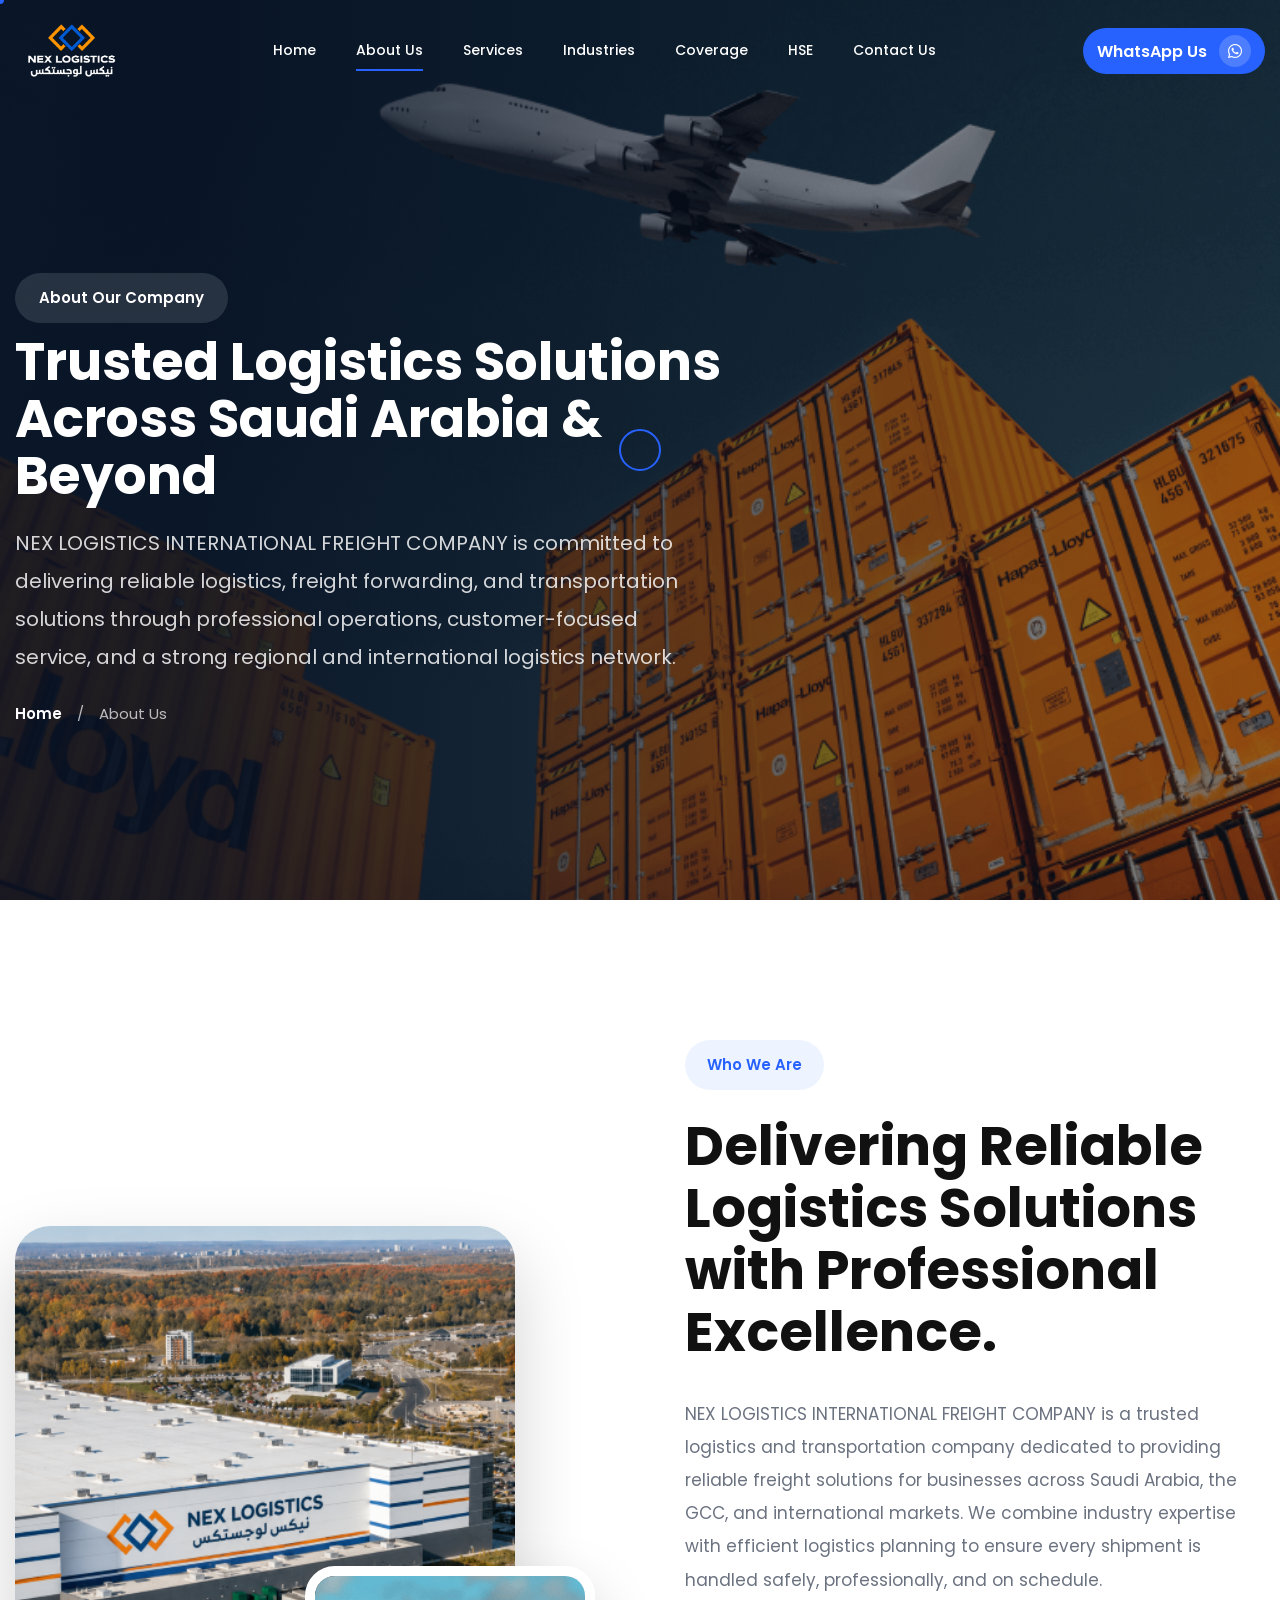
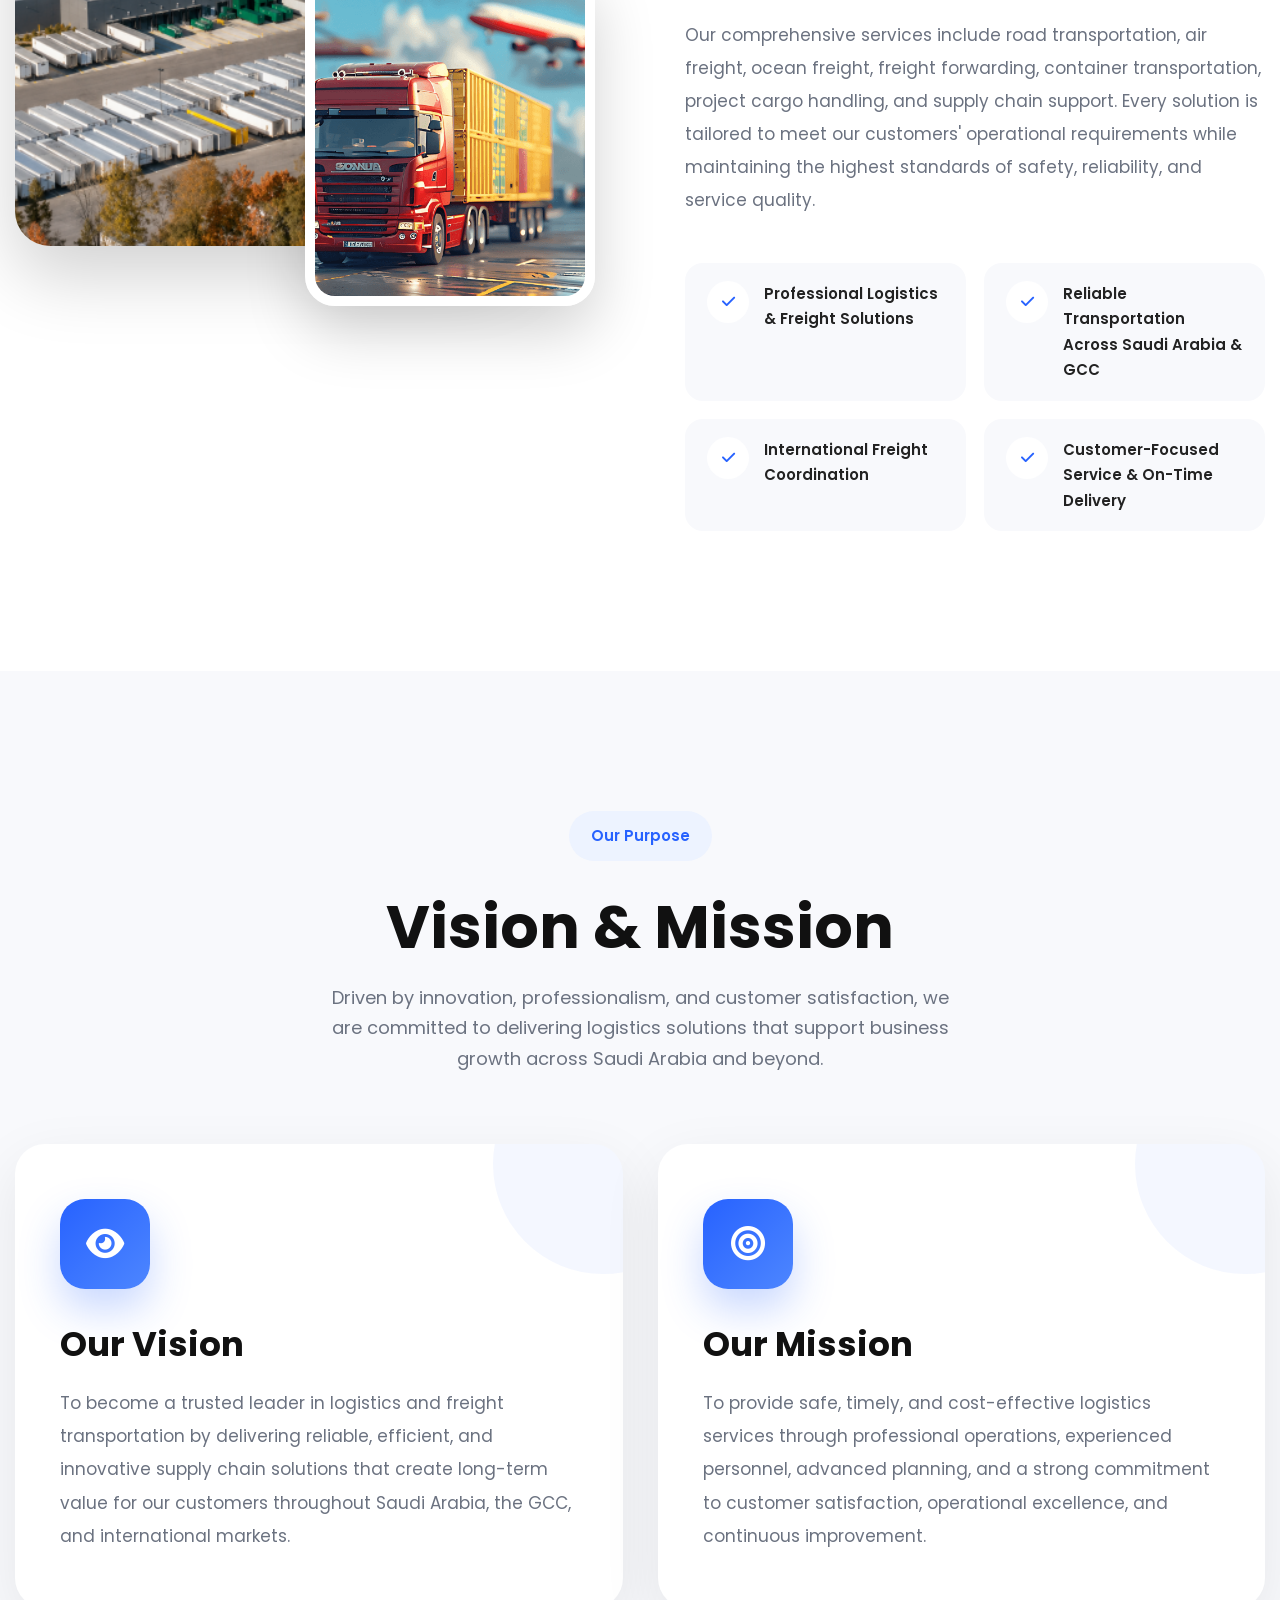
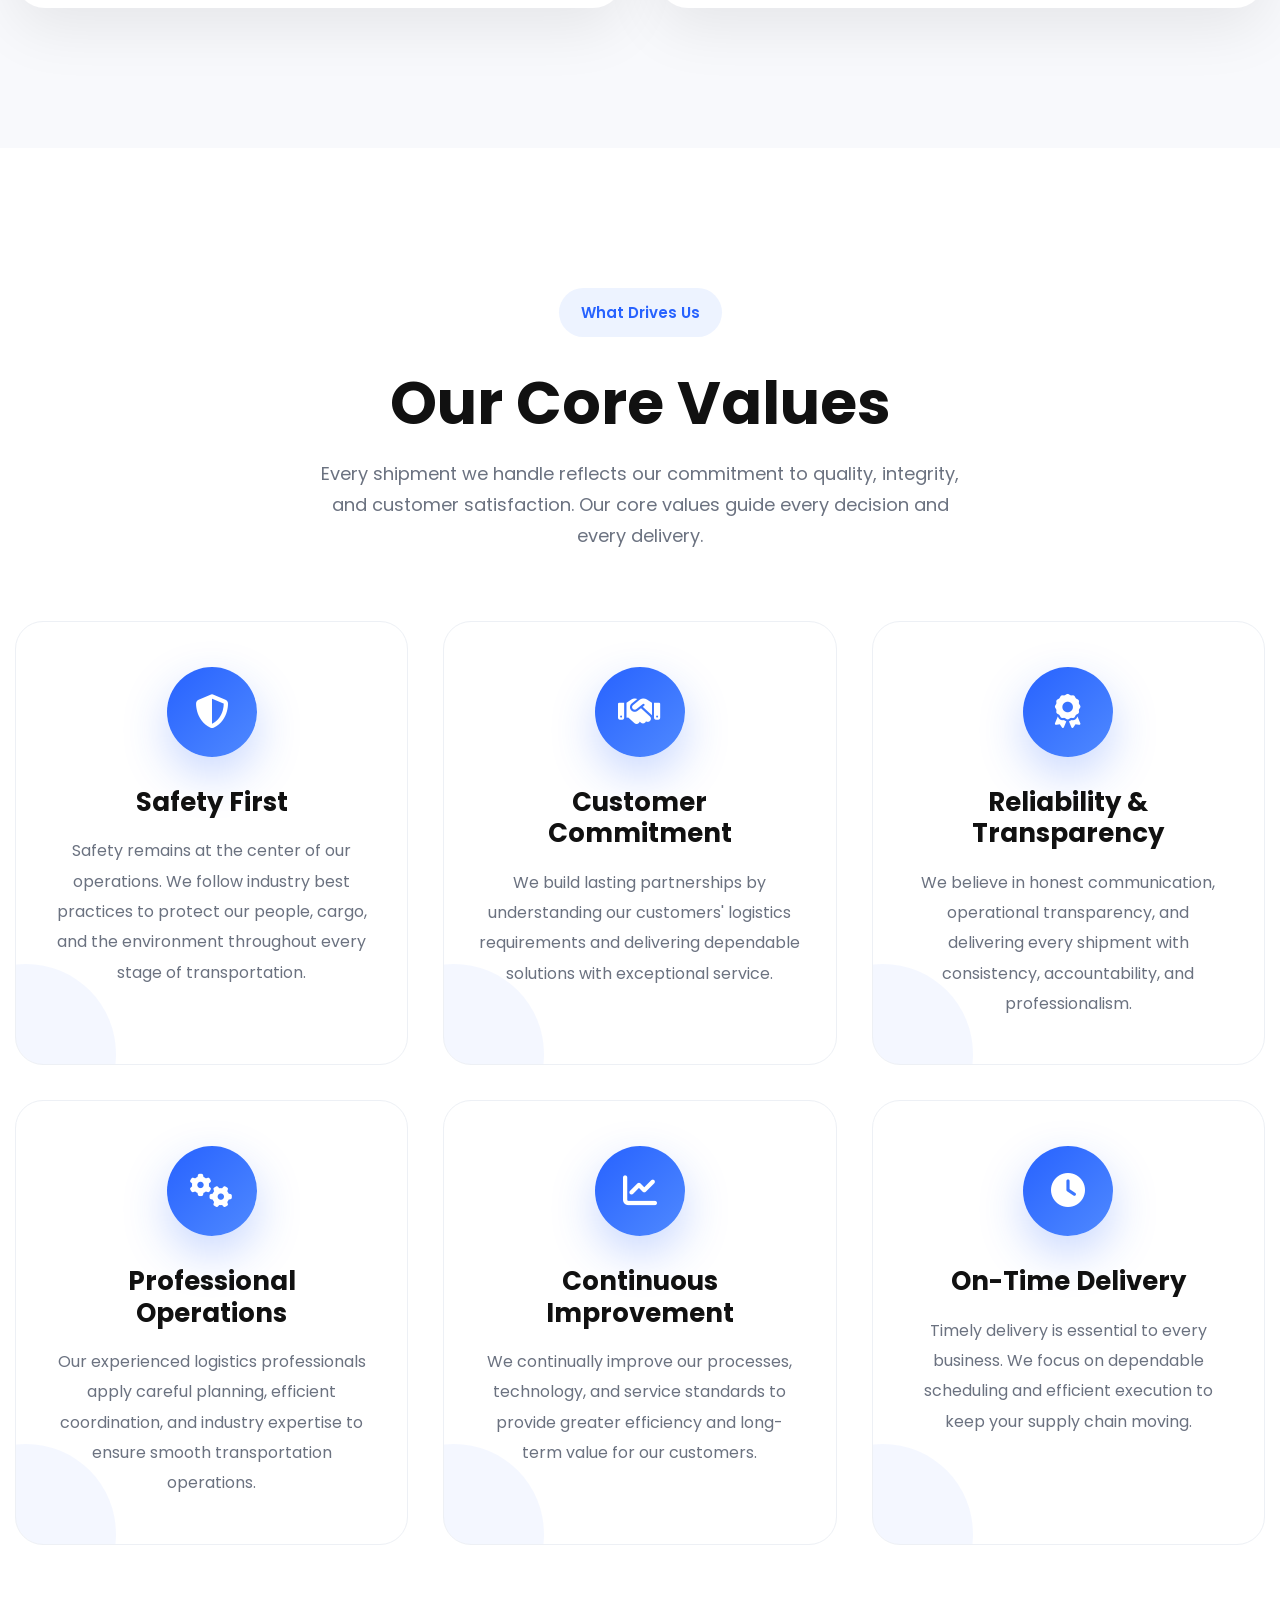
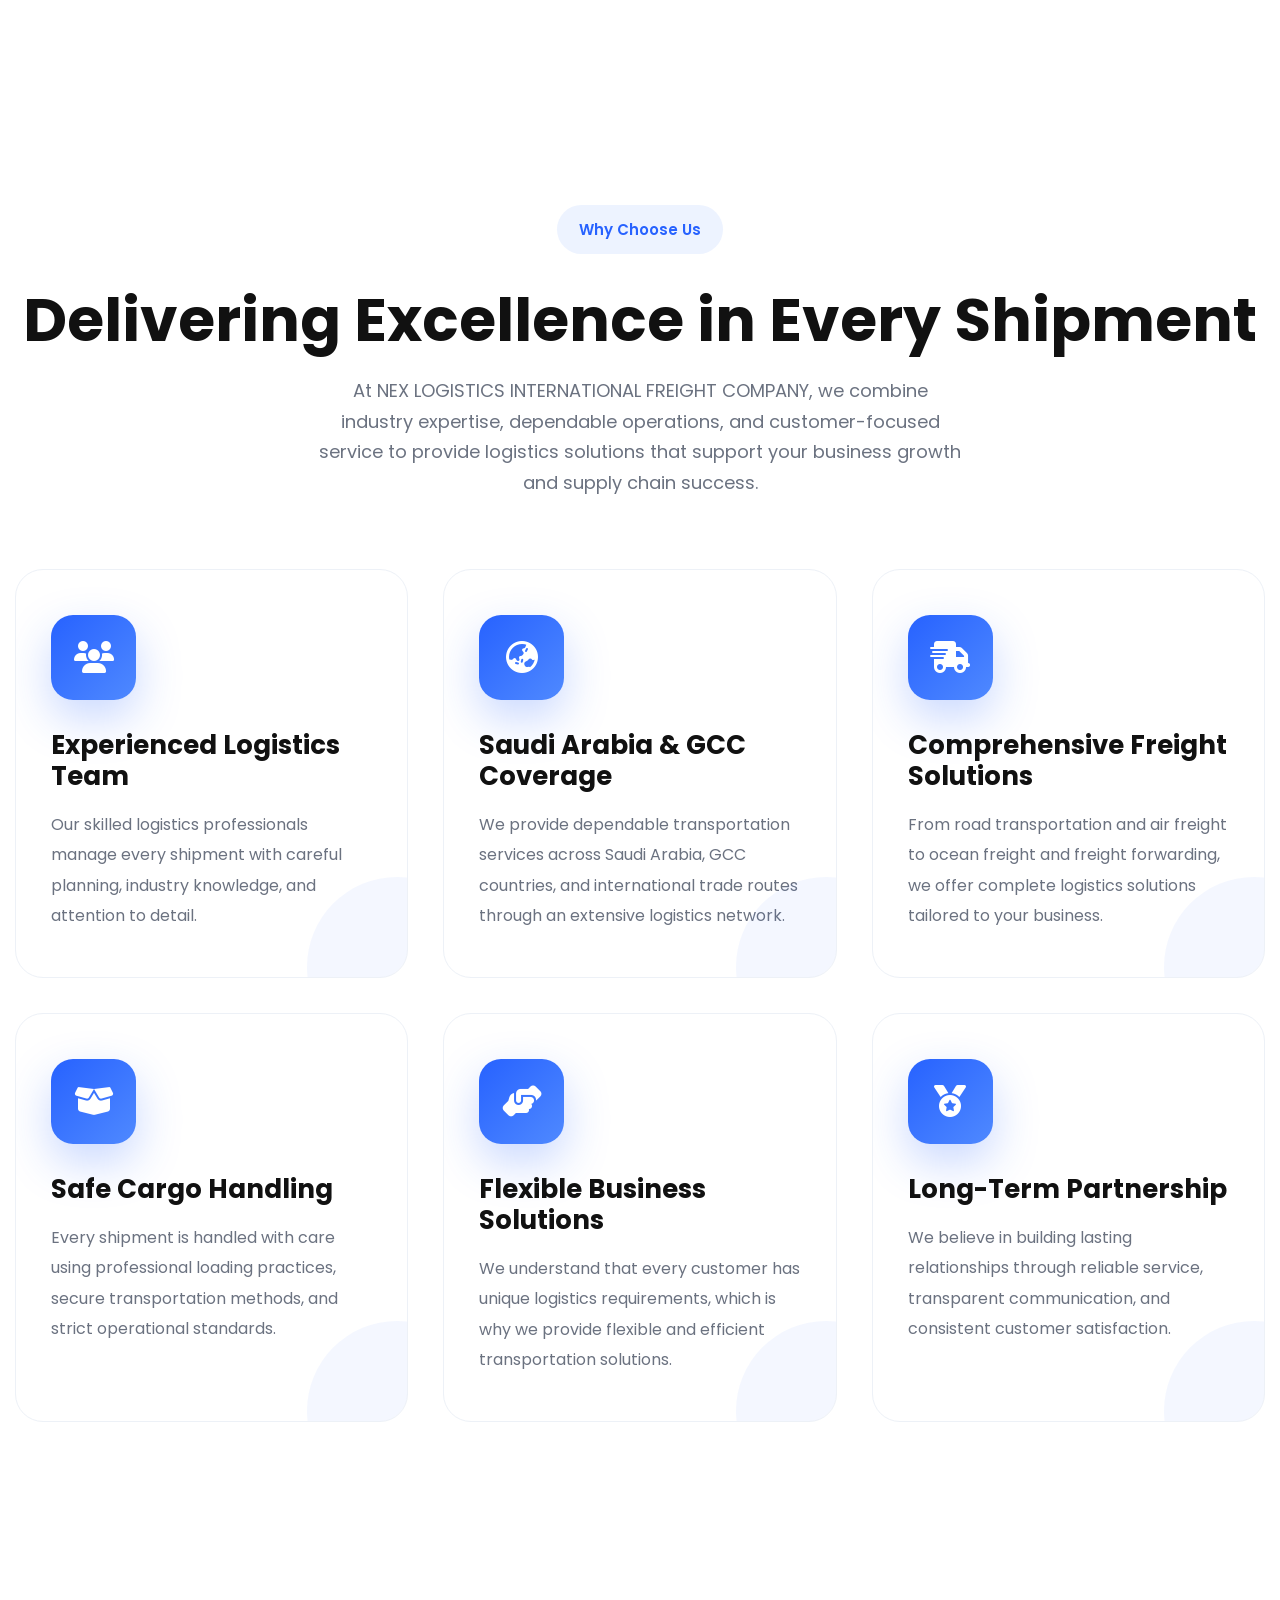
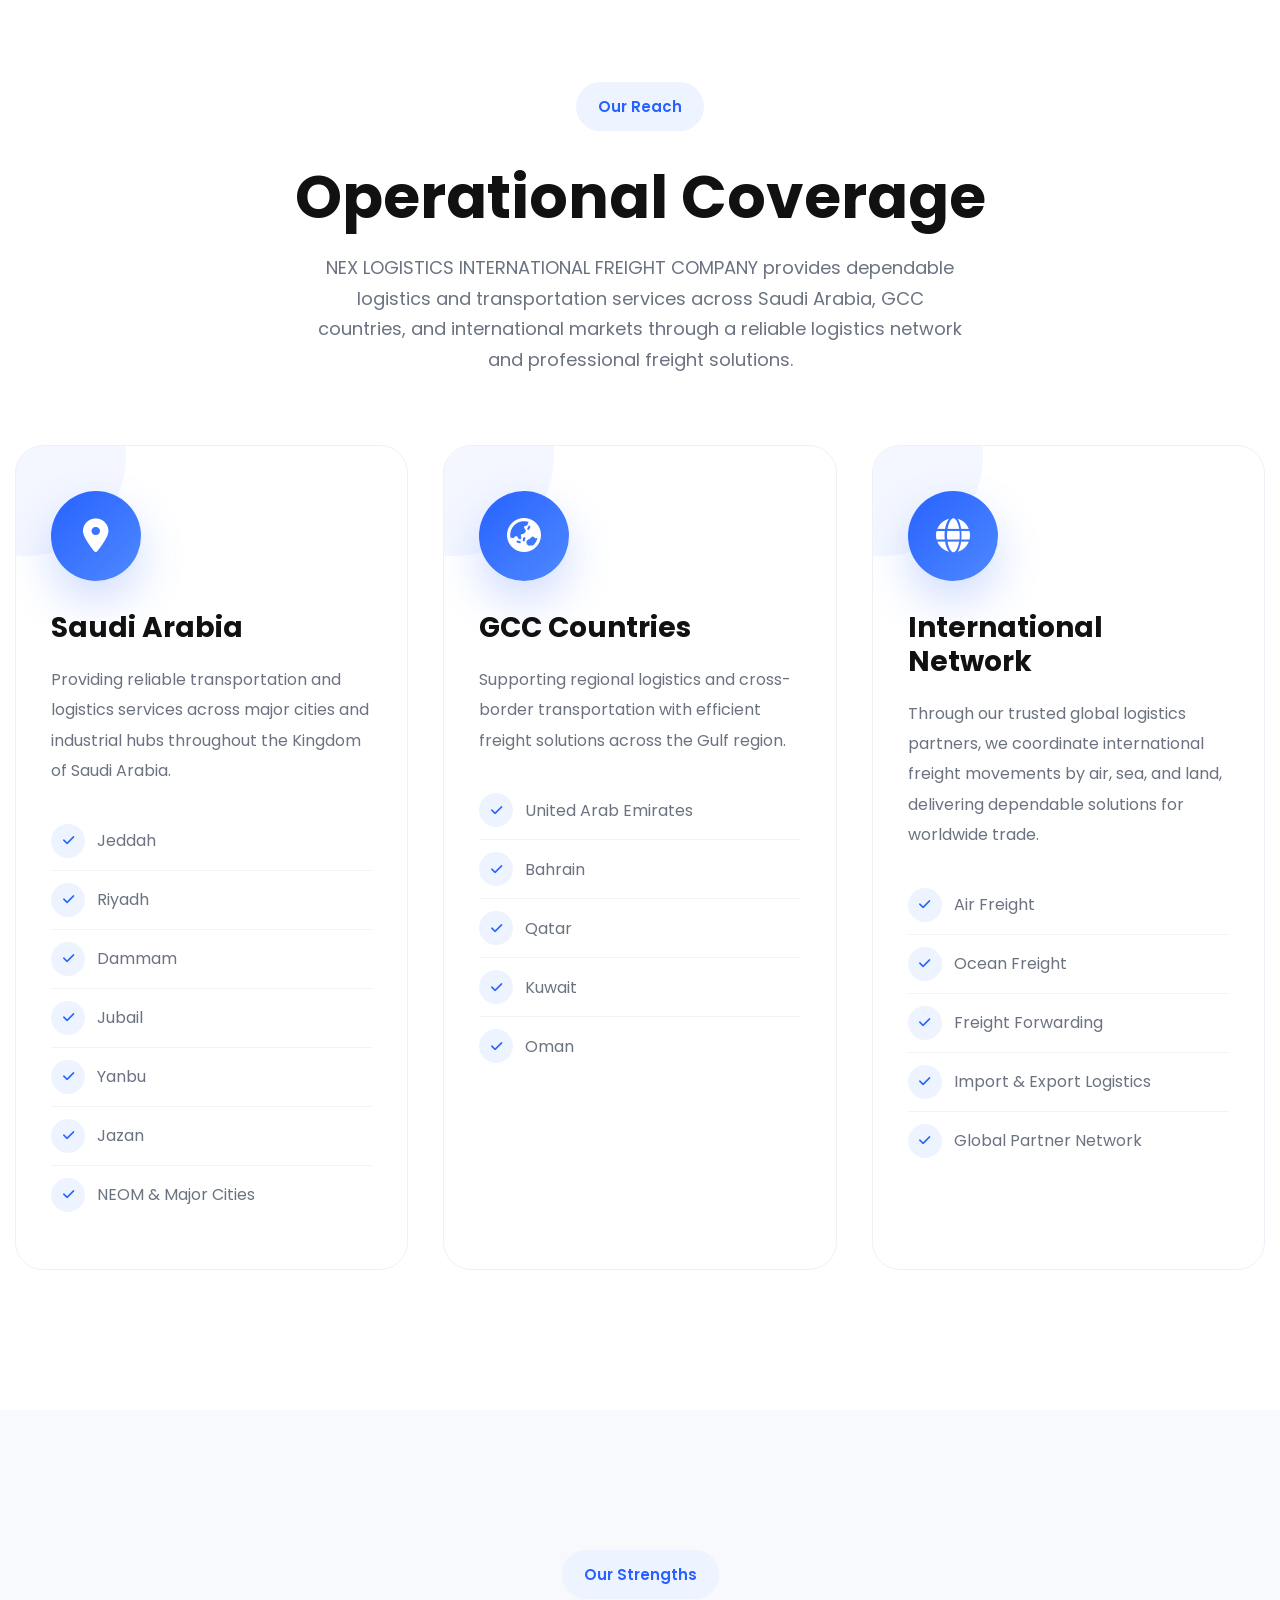
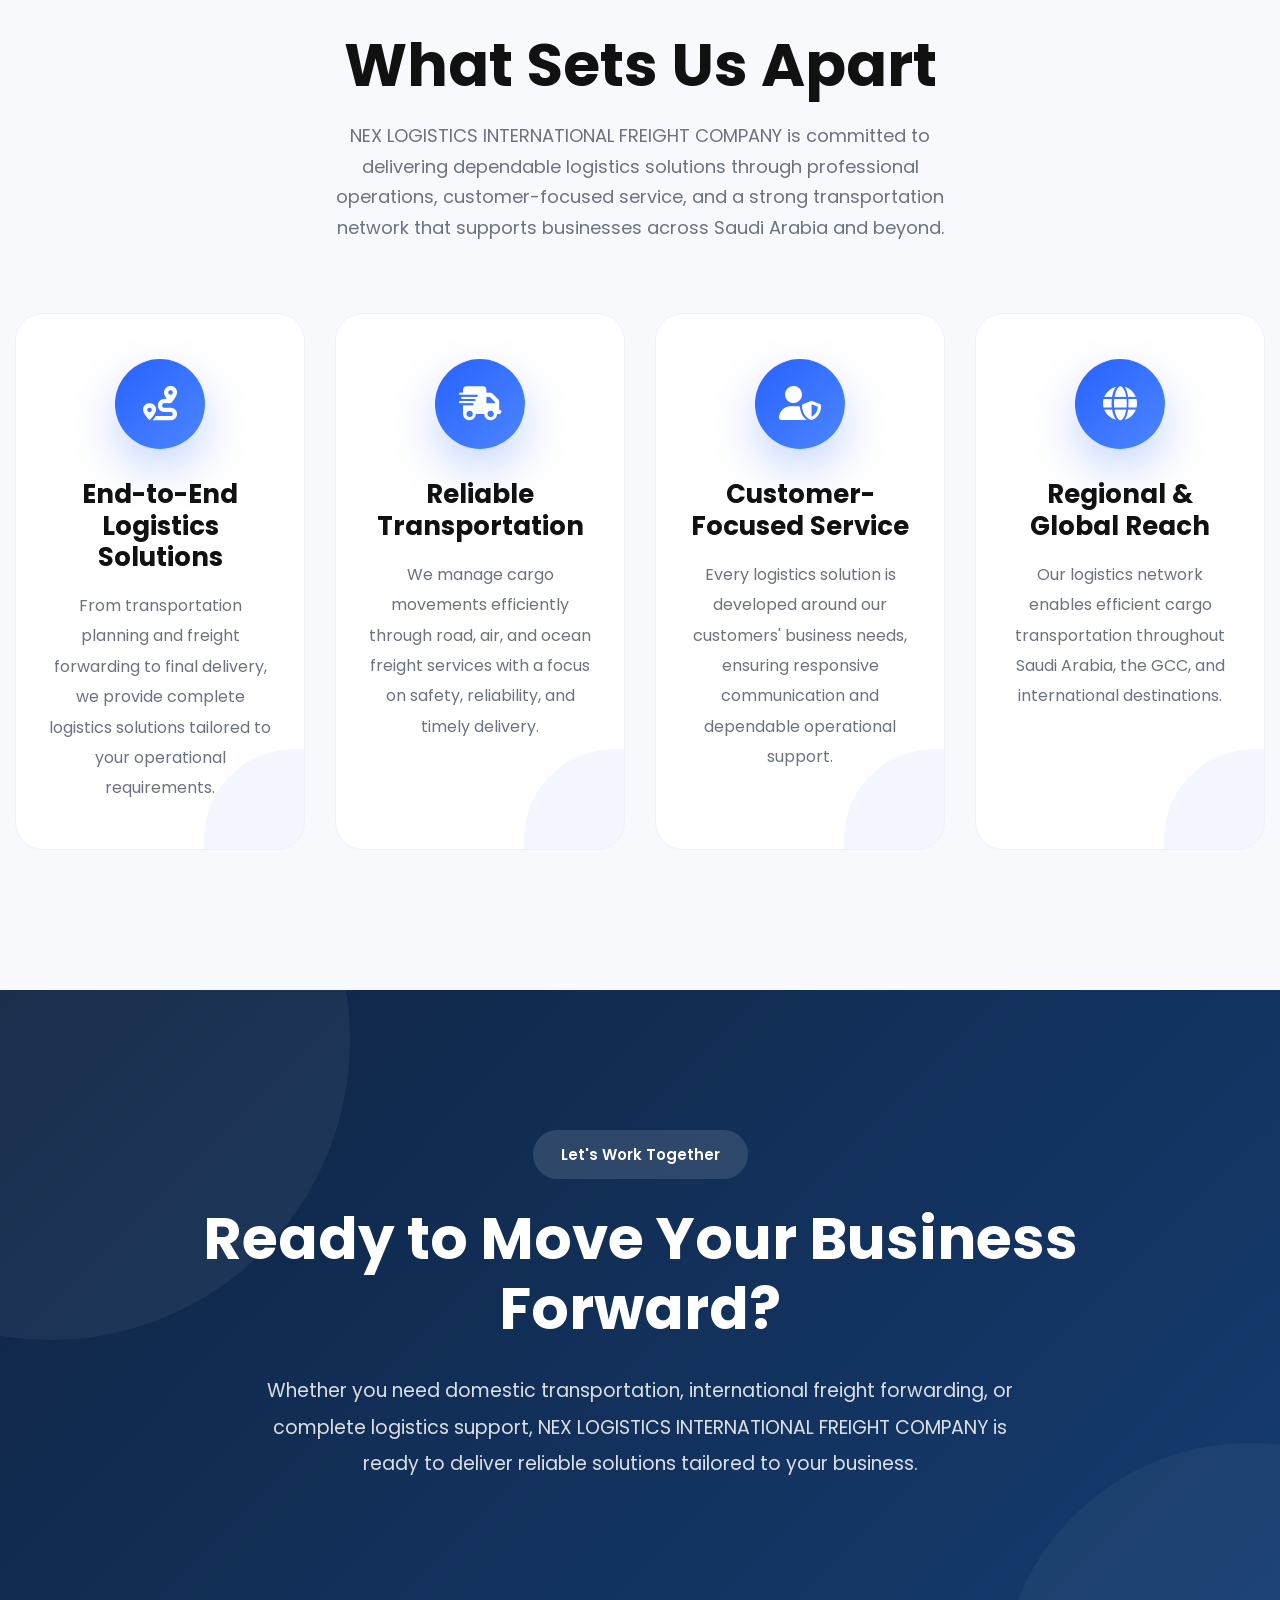
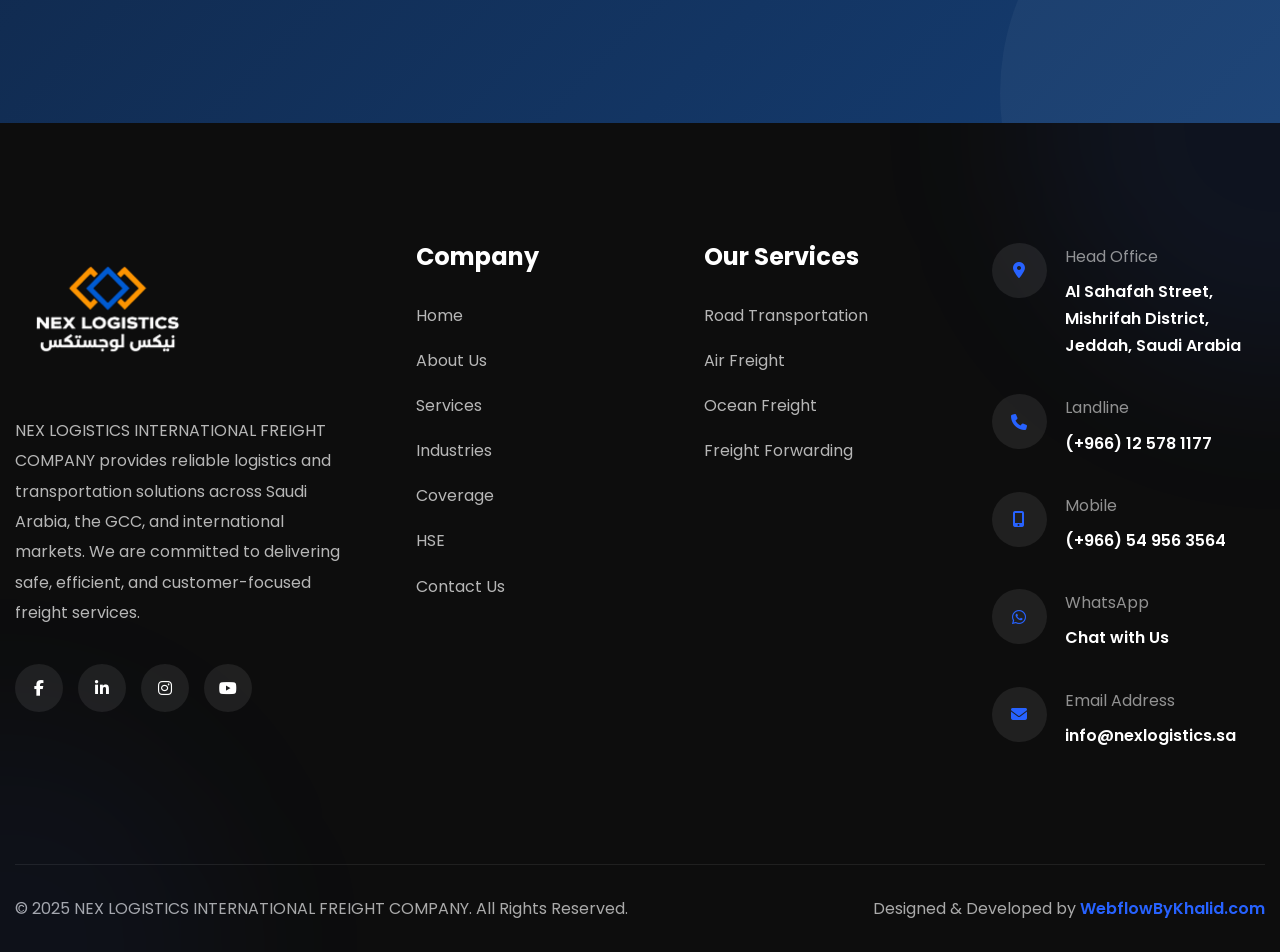
==== about.html @ aa62753b "Add files via upload" ====
<!DOCTYPE html>
<html lang="en">

<head>

    <!-- Meta -->
    <meta charset="UTF-8">
    <meta name="viewport" content="width=device-width, initial-scale=1.0">

    <!-- Primary SEO -->
    <title>About Us | NEX LOGISTICS INTERNATIONAL FREIGHT COMPANY</title>

    <meta name="title" content="About Us | NEX LOGISTICS INTERNATIONAL FREIGHT COMPANY">

    <meta name="description"
        content="Learn more about NEX LOGISTICS INTERNATIONAL FREIGHT COMPANY, a trusted logistics and freight transportation company providing reliable supply chain, road transportation, air freight, ocean freight, and freight forwarding solutions across Saudi Arabia, the GCC, and international markets.">

    <meta name="keywords"
        content="About NEX Logistics, logistics company Saudi Arabia, freight forwarding company, transportation company, logistics solutions, road transportation, air freight, ocean freight, supply chain management, GCC logistics, international freight, company profile">

    <meta name="author" content="NEX LOGISTICS INTERNATIONAL FREIGHT COMPANY">

    <meta name="robots" content="index, follow">

    <meta name="language" content="English">

    <!-- Canonical -->
    <link rel="canonical" href="https://www.nexlogistics.sa/about.html">

    <!-- Open Graph -->
    <meta property="og:type" content="website">

    <meta property="og:title"
        content="About Us | NEX LOGISTICS INTERNATIONAL FREIGHT COMPANY">

    <meta property="og:description"
        content="Discover NEX LOGISTICS INTERNATIONAL FREIGHT COMPANY, your trusted logistics partner delivering professional freight forwarding, transportation, and supply chain solutions across Saudi Arabia, the GCC, and international markets.">

    <meta property="og:image"
        content="images/nex-logistics-logo.png">

    <meta property="og:url"
        content="https://www.nexlogistics.sa/about.html">

    <meta property="og:site_name"
        content="NEX LOGISTICS INTERNATIONAL FREIGHT COMPANY">

    <!-- Twitter -->
    <meta name="twitter:card" content="summary_large_image">

    <meta name="twitter:title"
        content="About Us | NEX LOGISTICS INTERNATIONAL FREIGHT COMPANY">

    <meta name="twitter:description"
        content="Learn about NEX LOGISTICS INTERNATIONAL FREIGHT COMPANY and our commitment to reliable logistics, freight forwarding, transportation, and customer-focused supply chain solutions.">

    <meta name="twitter:image"
        content="images/nex-logistics-logo.png">

    <!-- Favicon -->
    <link rel="icon" href="images/nex-logistics-logo.png">
    <link rel="shortcut icon" href="images/favicon.png" type="image/x-icon">

    <!-- Google Font -->
    <link href="https://fonts.googleapis.com/css2?family=Poppins:wght@300;400;500;600;700;800&display=swap"
        rel="stylesheet">

    <!-- Font Awesome -->
    <link rel="stylesheet"
        href="https://cdnjs.cloudflare.com/ajax/libs/font-awesome/6.7.2/css/all.min.css">

    <!-- Main CSS -->
    <link rel="stylesheet" href="css/style.css">

    <!-- Responsive CSS -->
    <link rel="stylesheet" href="css/responsive.css">

    <link rel="stylesheet" href="css/pages.css">

</head>



<body>

<!--====================================
        PREMIUM PRELOADER
=====================================-->

<div id="preloader">

    <div class="loader-wrapper">


<div class="loader-progress">

    <img src="images/preloader.png"
         class="loader-truck"
         alt="Truck">

    <div class="loader-progress-fill"></div>

</div>

        <div class="loading-text">
            <span id="loadingPercent">0%</span>
            <p> ABOUT US</p>
        </div>

    </div>

</div>
<!--====================================
            PRELOADER END
=====================================-->

<!--====================================
        CUSTOM CURSOR START
=====================================-->

<div class="cursor-dot"></div>

<div class="cursor-outline"></div>

<!--====================================
        CUSTOM CURSOR END
=====================================-->

    <!--==============================
            HEADER START
    ===============================-->

<header class="header">

    <div class="container">

        <nav class="navbar">

            <!-- Logo -->
            <div class="logo">
                <a href="index.html">
                    <img src="images/nex-logistics-logo.png" alt="NEX LOGISTICS Logo">
                </a>
            </div>

            <!-- Navigation -->

            <ul class="nav-menu">

                <li><a href="index.html">Home</a></li>

                <li><a href="about.html">About Us</a></li>

                <li><a href="services.html">Services</a></li>

                <li><a href="industries.html">Industries</a></li>

                <li><a href="coverage.html">Coverage</a></li>

                <li><a href="hse.html">HSE</a></li>

                <li><a href="contact.html">Contact Us</a></li>

            </ul>


            <!-- Header Right -->

            <div class="header-right">

<a href="https://wa.me/966549563564" target="_blank" rel="noopener noreferrer" class="track-btn">
    WhatsApp Us
    <i class="fa-brands fa-whatsapp"></i>
</a>

            </div>

            <!-- Mobile Menu Button -->

            <div class="menu-toggle">
                <i class="fa-solid fa-bars"></i>
            </div>

        </nav>

    </div>

</header>
    <!--==============================
            HEADER END
    ===============================-->

<!--====================================
        PAGE HERO START
=====================================-->

<section class="page-hero">

    <div class="page-hero-bg">

        <img src="images/Air Freight Services.png"
             alt="About NEX LOGISTICS INTERNATIONAL FREIGHT COMPANY">

    </div>

    <div class="page-hero-overlay"></div>

    <div class="container">

        <div class="page-hero-content">

            <span class="page-tag">
                About Our Company
            </span>

            <h1>
                Trusted Logistics Solutions<br>
                Across Saudi Arabia & Beyond
            </h1>

            <p>
                NEX LOGISTICS INTERNATIONAL FREIGHT COMPANY is committed to delivering reliable logistics, freight forwarding, and transportation solutions through professional operations, customer-focused service, and a strong regional and international logistics network.
            </p>

            <div class="breadcrumb">

                <a href="index.html">
                    Home
                </a>

                <span>/</span>

                <span>
                    About Us
                </span>

            </div>

        </div>

    </div>

</section>

<!--====================================
        PAGE HERO END
=====================================-->

<!--====================================
        COMPANY OVERVIEW START
=====================================-->

<section class="about-company-section">

    <div class="container">

        <div class="about-company-wrapper">

            <!-- Left Images -->

            <div class="about-company-images">

                <div class="company-image-main">

                    <img src="images/Freight Logistics Operations.png"
                        alt="NEX Logistics International Freight Company">

                </div>

                <div class="company-image-small">

                    <img src="images/asset 16.png"
                        alt="Professional Logistics Operations">

                </div>

            </div>

            <!-- Right Content -->

            <div class="about-company-content">

                <span class="section-tag">
                    Who We Are
                </span>

                <h2 class="section-title">
                    Delivering Reliable Logistics Solutions with Professional Excellence.
                </h2>

                <p>
                    NEX LOGISTICS INTERNATIONAL FREIGHT COMPANY is a trusted logistics and transportation company dedicated to providing reliable freight solutions for businesses across Saudi Arabia, the GCC, and international markets. We combine industry expertise with efficient logistics planning to ensure every shipment is handled safely, professionally, and on schedule.
                </p>

                <p>
                    Our comprehensive services include road transportation, air freight, ocean freight, freight forwarding, container transportation, project cargo handling, and supply chain support. Every solution is tailored to meet our customers' operational requirements while maintaining the highest standards of safety, reliability, and service quality.
                </p>

                <div class="about-company-features">

                    <div class="about-feature">

                        <i class="fa-solid fa-check"></i>

                        <span>Professional Logistics & Freight Solutions</span>

                    </div>

                    <div class="about-feature">

                        <i class="fa-solid fa-check"></i>

                        <span>Reliable Transportation Across Saudi Arabia & GCC</span>

                    </div>

                    <div class="about-feature">

                        <i class="fa-solid fa-check"></i>

                        <span>International Freight Coordination</span>

                    </div>

                    <div class="about-feature">

                        <i class="fa-solid fa-check"></i>

                        <span>Customer-Focused Service & On-Time Delivery</span>

                    </div>

                </div>

            </div>

        </div>

    </div>

</section>

<!--====================================
        COMPANY OVERVIEW END
=====================================-->

<!--====================================
        VISION & MISSION START
=====================================-->

<section class="vision-mission-section">

    <div class="container">

        <div class="section-heading">

            <span class="section-tag">
                Our Purpose
            </span>

            <h2>
                Vision & Mission
            </h2>

            <p>
                Driven by innovation, professionalism, and customer satisfaction, we are committed to delivering logistics solutions that support business growth across Saudi Arabia and beyond.
            </p>

        </div>

        <div class="vision-mission-wrapper">

            <!-- Vision -->

            <div class="vision-card">

                <div class="vision-icon">

                    <i class="fa-solid fa-eye"></i>

                </div>

                <h3>
                    Our Vision
                </h3>

                <p>
                    To become a trusted leader in logistics and freight transportation by delivering reliable, efficient, and innovative supply chain solutions that create long-term value for our customers throughout Saudi Arabia, the GCC, and international markets.
                </p>

            </div>

            <!-- Mission -->

            <div class="mission-card">

                <div class="vision-icon">

                    <i class="fa-solid fa-bullseye"></i>

                </div>

                <h3>
                    Our Mission
                </h3>

                <p>
                    To provide safe, timely, and cost-effective logistics services through professional operations, experienced personnel, advanced planning, and a strong commitment to customer satisfaction, operational excellence, and continuous improvement.
                </p>

            </div>

        </div>

    </div>

</section>

<!--====================================
        VISION & MISSION END
=====================================-->

<!--====================================
        CORE VALUES START
=====================================-->

<section class="core-values-section">

    <div class="container">

        <div class="section-heading">

            <span class="section-tag">
                What Drives Us
            </span>

            <h2>
                Our Core Values
            </h2>

            <p>
                Every shipment we handle reflects our commitment to quality, integrity, and customer satisfaction. Our core values guide every decision and every delivery.
            </p>

        </div>

        <div class="core-values-wrapper">

            <!-- Value 01 -->

            <div class="value-card">

                <div class="value-icon">

                    <i class="fa-solid fa-shield-halved"></i>

                </div>

                <h3>Safety First</h3>

                <p>
                    Safety remains at the center of our operations. We follow industry best practices to protect our people, cargo, and the environment throughout every stage of transportation.
                </p>

            </div>

            <!-- Value 02 -->

            <div class="value-card">

                <div class="value-icon">

                    <i class="fa-solid fa-handshake"></i>

                </div>

                <h3>Customer Commitment</h3>

                <p>
                    We build lasting partnerships by understanding our customers' logistics requirements and delivering dependable solutions with exceptional service.
                </p>

            </div>

            <!-- Value 03 -->

            <div class="value-card">

                <div class="value-icon">

                    <i class="fa-solid fa-award"></i>

                </div>

                <h3>Reliability & Transparency</h3>

                <p>
                    We believe in honest communication, operational transparency, and delivering every shipment with consistency, accountability, and professionalism.
                </p>

            </div>

            <!-- Value 04 -->

            <div class="value-card">

                <div class="value-icon">

                    <i class="fa-solid fa-gears"></i>

                </div>

                <h3>Professional Operations</h3>

                <p>
                    Our experienced logistics professionals apply careful planning, efficient coordination, and industry expertise to ensure smooth transportation operations.
                </p>

            </div>

            <!-- Value 05 -->

            <div class="value-card">

                <div class="value-icon">

                    <i class="fa-solid fa-chart-line"></i>

                </div>

                <h3>Continuous Improvement</h3>

                <p>
                    We continually improve our processes, technology, and service standards to provide greater efficiency and long-term value for our customers.
                </p>

            </div>

            <!-- Value 06 -->

            <div class="value-card">

                <div class="value-icon">

                    <i class="fa-solid fa-clock"></i>

                </div>

                <h3>On-Time Delivery</h3>

                <p>
                    Timely delivery is essential to every business. We focus on dependable scheduling and efficient execution to keep your supply chain moving.
                </p>

            </div>

        </div>

    </div>

</section>

<!--====================================
        CORE VALUES END
=====================================-->

<!--====================================
        WHY CHOOSE US START
=====================================-->

<section class="why-choose-section">

    <div class="container">

        <div class="section-heading">

            <span class="section-tag">
                Why Choose Us
            </span>

            <h2>
                Delivering Excellence in Every Shipment
            </h2>

            <p>
                At NEX LOGISTICS INTERNATIONAL FREIGHT COMPANY, we combine industry expertise, dependable operations, and customer-focused service to provide logistics solutions that support your business growth and supply chain success.
            </p>

        </div>

        <div class="why-choose-wrapper">

            <!-- Item -->

            <div class="why-card">

                <div class="why-icon">

                    <i class="fa-solid fa-users"></i>

                </div>

                <h3>Experienced Logistics Team</h3>

                <p>
                    Our skilled logistics professionals manage every shipment with careful planning, industry knowledge, and attention to detail.
                </p>

            </div>

            <!-- Item -->

            <div class="why-card">

                <div class="why-icon">

                    <i class="fa-solid fa-earth-asia"></i>

                </div>

                <h3>Saudi Arabia & GCC Coverage</h3>

                <p>
                    We provide dependable transportation services across Saudi Arabia, GCC countries, and international trade routes through an extensive logistics network.
                </p>

            </div>

            <!-- Item -->

            <div class="why-card">

                <div class="why-icon">

                    <i class="fa-solid fa-truck-fast"></i>

                </div>

                <h3>Comprehensive Freight Solutions</h3>

                <p>
                    From road transportation and air freight to ocean freight and freight forwarding, we offer complete logistics solutions tailored to your business.
                </p>

            </div>

            <!-- Item -->

            <div class="why-card">

                <div class="why-icon">

                    <i class="fa-solid fa-box-open"></i>

                </div>

                <h3>Safe Cargo Handling</h3>

                <p>
                    Every shipment is handled with care using professional loading practices, secure transportation methods, and strict operational standards.
                </p>

            </div>

            <!-- Item -->

            <div class="why-card">

                <div class="why-icon">

                    <i class="fa-solid fa-handshake-angle"></i>

                </div>

                <h3>Flexible Business Solutions</h3>

                <p>
                    We understand that every customer has unique logistics requirements, which is why we provide flexible and efficient transportation solutions.
                </p>

            </div>

            <!-- Item -->

            <div class="why-card">

                <div class="why-icon">

                    <i class="fa-solid fa-medal"></i>

                </div>

                <h3>Long-Term Partnership</h3>

                <p>
                    We believe in building lasting relationships through reliable service, transparent communication, and consistent customer satisfaction.
                </p>

            </div>

        </div>

    </div>

</section>

<!--====================================
        WHY CHOOSE US END
=====================================-->

<!--====================================
        OPERATIONAL COVERAGE START
=====================================-->

<section class="coverage-section">

    <div class="container">

        <div class="section-heading">

            <span class="section-tag">
                Our Reach
            </span>

            <h2>
                Operational Coverage
            </h2>

            <p>
                NEX LOGISTICS INTERNATIONAL FREIGHT COMPANY provides dependable logistics and transportation services across Saudi Arabia, GCC countries, and international markets through a reliable logistics network and professional freight solutions.
            </p>

        </div>

        <div class="coverage-wrapper">

            <!-- Saudi Arabia -->

            <div class="coverage-card">

                <div class="coverage-icon">

                    <i class="fa-solid fa-location-dot"></i>

                </div>

                <h3>
                    Saudi Arabia
                </h3>

                <p>
                    Providing reliable transportation and logistics services across major cities and industrial hubs throughout the Kingdom of Saudi Arabia.
                </p>

                <ul>

                    <li><i class="fa-solid fa-check"></i> Jeddah</li>

                    <li><i class="fa-solid fa-check"></i> Riyadh</li>

                    <li><i class="fa-solid fa-check"></i> Dammam</li>

                    <li><i class="fa-solid fa-check"></i> Jubail</li>

                    <li><i class="fa-solid fa-check"></i> Yanbu</li>

                    <li><i class="fa-solid fa-check"></i> Jazan</li>

                    <li><i class="fa-solid fa-check"></i> NEOM & Major Cities</li>

                </ul>

            </div>

            <!-- GCC -->

            <div class="coverage-card">

                <div class="coverage-icon">

                    <i class="fa-solid fa-earth-asia"></i>

                </div>

                <h3>
                    GCC Countries
                </h3>

                <p>
                    Supporting regional logistics and cross-border transportation with efficient freight solutions across the Gulf region.
                </p>

                <ul>

                    <li><i class="fa-solid fa-check"></i> United Arab Emirates</li>

                    <li><i class="fa-solid fa-check"></i> Bahrain</li>

                    <li><i class="fa-solid fa-check"></i> Qatar</li>

                    <li><i class="fa-solid fa-check"></i> Kuwait</li>

                    <li><i class="fa-solid fa-check"></i> Oman</li>

                </ul>

            </div>

            <!-- International -->

            <div class="coverage-card">

                <div class="coverage-icon">

                    <i class="fa-solid fa-globe"></i>

                </div>

                <h3>
                    International Network
                </h3>

                <p>
                    Through our trusted global logistics partners, we coordinate international freight movements by air, sea, and land, delivering dependable solutions for worldwide trade.
                </p>

                <ul>

                    <li><i class="fa-solid fa-check"></i> Air Freight</li>

                    <li><i class="fa-solid fa-check"></i> Ocean Freight</li>

                    <li><i class="fa-solid fa-check"></i> Freight Forwarding</li>

                    <li><i class="fa-solid fa-check"></i> Import & Export Logistics</li>

                    <li><i class="fa-solid fa-check"></i> Global Partner Network</li>

                </ul>

            </div>

        </div>

    </div>

</section>

<!--====================================
        OPERATIONAL COVERAGE END
=====================================-->

<!--====================================
        BUSINESS STRENGTHS START
=====================================-->

<section class="strengths-section">

    <div class="container">

        <div class="section-heading">

            <span class="section-tag">
                Our Strengths
            </span>

            <h2>
                What Sets Us Apart
            </h2>

            <p>
                NEX LOGISTICS INTERNATIONAL FREIGHT COMPANY is committed to delivering dependable logistics solutions through professional operations, customer-focused service, and a strong transportation network that supports businesses across Saudi Arabia and beyond.
            </p>

        </div>

        <div class="strengths-wrapper">

            <!-- Strength -->

            <div class="strength-card">

                <div class="strength-icon">
                    <i class="fa-solid fa-route"></i>
                </div>

                <h3>
                    End-to-End Logistics Solutions
                </h3>

                <p>
                    From transportation planning and freight forwarding to final delivery, we provide complete logistics solutions tailored to your operational requirements.
                </p>

            </div>

            <!-- Strength -->

            <div class="strength-card">

                <div class="strength-icon">
                    <i class="fa-solid fa-truck-fast"></i>
                </div>

                <h3>
                    Reliable Transportation
                </h3>

                <p>
                    We manage cargo movements efficiently through road, air, and ocean freight services with a focus on safety, reliability, and timely delivery.
                </p>

            </div>

            <!-- Strength -->

            <div class="strength-card">

                <div class="strength-icon">
                    <i class="fa-solid fa-user-shield"></i>
                </div>

                <h3>
                    Customer-Focused Service
                </h3>

                <p>
                    Every logistics solution is developed around our customers' business needs, ensuring responsive communication and dependable operational support.
                </p>

            </div>

            <!-- Strength -->

            <div class="strength-card">

                <div class="strength-icon">
                    <i class="fa-solid fa-globe"></i>
                </div>

                <h3>
                    Regional & Global Reach
                </h3>

                <p>
                    Our logistics network enables efficient cargo transportation throughout Saudi Arabia, the GCC, and international destinations.
                </p>

            </div>

        </div>

    </div>

</section>

<!--====================================
        BUSINESS STRENGTHS END
=====================================-->

<!--====================================
        ABOUT CTA START
=====================================-->

<section class="about-cta">

    <div class="container">

        <div class="about-cta-wrapper">

            <span class="section-tag">
                Let's Work Together
            </span>

            <h2>
                Ready to Move Your Business Forward?
            </h2>

            <p>
                Whether you need domestic transportation, international freight forwarding, or complete logistics support, NEX LOGISTICS INTERNATIONAL FREIGHT COMPANY is ready to deliver reliable solutions tailored to your business.
            </p>

            <a href="contact.html" class="hero-btn">

                Request A Quote

                <i class="fa-solid fa-plus"></i>

            </a>

        </div>

    </div>

</section>

<!--====================================
        ABOUT CTA END
=====================================-->

<!--====================================
            FOOTER START
=====================================-->

<footer id="footer" class="footer">

    <div class="container">

        <div class="footer-wrapper">

            <!-- Footer About -->

            <div class="footer-about">

                <a href="index.html" class="footer-logo">

                    <img src="images/nex-logistics-logo.png" alt="NEX LOGISTICS INTERNATIONAL FREIGHT COMPANY">

                </a>

                <p>
                    NEX LOGISTICS INTERNATIONAL FREIGHT COMPANY provides reliable logistics and transportation solutions across Saudi Arabia, the GCC, and international markets. We are committed to delivering safe, efficient, and customer-focused freight services.
                </p>

                <div class="footer-social">

                    <a href="#"><i class="fab fa-facebook-f"></i></a>

                    <a href="#"><i class="fab fa-linkedin-in"></i></a>

                    <a href="#"><i class="fab fa-instagram"></i></a>

                    <a href="#"><i class="fab fa-youtube"></i></a>

                </div>

            </div>

            <!-- Company Links -->

            <div class="footer-links">

                <h4>Company</h4>

                <ul>

                    <li><a href="index.html">Home</a></li>

                    <li><a href="about.html">About Us</a></li>

                    <li><a href="services.html">Services</a></li>

                    <li><a href="industries.html">Industries</a></li>

                    <li><a href="coverage.html">Coverage</a></li>

                    <li><a href="hse.html">HSE</a></li>

                    <li><a href="contact.html">Contact Us</a></li>

                </ul>

            </div>

            <!-- Services -->

            <div class="footer-links">

                <h4>Our Services</h4>

                <ul>

                    <li><a href="services.html">Road Transportation</a></li>

                    <li><a href="services.html">Air Freight</a></li>

                    <li><a href="services.html">Ocean Freight</a></li>

                    <li><a href="services.html">Freight Forwarding</a></li>

                </ul>

            </div>

<!-- Contact -->

<div class="footer-contact">

    <!-- Head Office -->

    <div class="contact-box">

        <i class="fa-solid fa-location-dot"></i>

        <div>

            <span>Head Office</span>

            <a href="https://maps.google.com/?q=21.537073,39.212333"
               target="_blank"
               rel="noopener noreferrer">

                Al Sahafah Street,<br>
                Mishrifah District,<br>
                Jeddah, Saudi Arabia

            </a>

        </div>

    </div>

    <!-- Landline -->

    <div class="contact-box">

        <i class="fa-solid fa-phone"></i>

        <div>

            <span>Landline</span>

            <a href="tel:+966125781177">
                (+966) 12 578 1177
            </a>

        </div>

    </div>

    <!-- Mobile -->

    <div class="contact-box">

        <i class="fa-solid fa-mobile-screen-button"></i>

        <div>

            <span>Mobile</span>

            <a href="tel:+966549563564">
                (+966) 54 956 3564
            </a>

        </div>

    </div>

    <!-- WhatsApp -->

    <div class="contact-box">

        <i class="fa-brands fa-whatsapp"></i>

        <div>

            <span>WhatsApp</span>

            <a href="https://wa.me/966549563564"
               target="_blank"
               rel="noopener noreferrer">

                Chat with Us

            </a>

        </div>

    </div>

    <!-- Email -->

    <div class="contact-box">

        <i class="fa-solid fa-envelope"></i>

        <div>

            <span>Email Address</span>

            <a href="mailto:info@nexlogistics.sa">
                info@nexlogistics.sa
            </a>

        </div>

    </div>

</div>

        </div>

        <!-- Footer Bottom -->

        <div class="footer-bottom">

            <p>
                © 2025 NEX LOGISTICS INTERNATIONAL FREIGHT COMPANY. All Rights Reserved.
            </p>

            <p class="developer-credit">

                Designed & Developed by

                <a href="https://webflowbykhalid.com" target="_blank">
                    WebflowByKhalid.com
                </a>

            </p>

        </div>

    </div>

</footer>

<!--====================================
            FOOTER END
=====================================-->

<!--====================================
        SCROLL PROGRESS START
=====================================-->

<div id="scrollProgress" class="scroll-progress">

    <svg class="progress-ring" width="70" height="70">

        <circle
            class="progress-bg"
            cx="35"
            cy="35"
            r="30">
        </circle>

        <circle
            class="progress-circle"
            cx="35"
            cy="35"
            r="30">
        </circle>

    </svg>

    <button class="scroll-top-btn" aria-label="Scroll To Top">

        <i class="fa-solid fa-arrow-up"></i>

    </button>

</div>

<!--====================================
        SCROLL PROGRESS END
=====================================-->



<!-- Main JS -->
    <script src="js/script.js"></script>

</body>

</html>
---- css/style.css ----
/*================================================
    Google Fonts
================================================*/
@import url('https://fonts.googleapis.com/css2?family=Poppins:wght@300;400;500;600;700;800;900&display=swap');


/*================================================
    CSS Variables
================================================*/
:root{

    --primary-color:#2762ff;
    --secondary-color:#0d0d0d;
    --white-color:#ffffff;
    --black-color:#000000;

    --heading-color:#111111;
    --text-color:#6b7280;
    --border-color:#e5e7eb;

    --section-bg:#f8f9fc;
    --card-bg:#ffffff;

    --transition:0.4s ease;
    --radius:18px;

    --shadow-sm:0 5px 20px rgba(0,0,0,.08);
    --shadow-md:0 10px 35px rgba(0,0,0,.12);
    --shadow-lg:0 20px 60px rgba(0,0,0,.18);

    --container:1320px;

}


/*================================================
    Reset
================================================*/

*{
    margin:0;
    padding:0;
    box-sizing:border-box;
}

html{

    scroll-behavior:smooth;

}

body{

    font-family:'Poppins',sans-serif;
    font-size:16px;
    line-height:1.7;
    color:var(--text-color);
    background:var(--white-color);
    overflow-x:hidden;

}

img{

    max-width:100%;
    display:block;

}

ul{

    list-style:none;

}

a{

    text-decoration:none;
    transition:var(--transition);

}

button{

    border:none;
    outline:none;
    cursor:pointer;
    font-family:'Poppins',sans-serif;

}

input,
textarea{

    outline:none;
    font-family:'Poppins',sans-serif;

}


/*================================================
    Typography
================================================*/

h1,
h2,
h3,
h4,
h5,
h6{

    color:var(--heading-color);
    font-weight:700;
    line-height:1.2;

}

p{

    color:var(--text-color);

}


/*================================================
    Container
================================================*/

.container{

    width:100%;
    max-width:var(--container);
    margin:auto;
    padding:0 15px;

}

.container-fluid{

    width:100%;
    padding:0 30px;

}


/*================================================
    Common Section
================================================*/

section{

    position:relative;

}

.section-heading{

    text-align:center;
    margin-bottom:70px;

}

.section-heading h2{

    font-size:60px;
    font-weight:700;
    color:var(--heading-color);
    margin-bottom:20px;

}

.section-heading p{

    max-width:650px;
    margin:auto;
    font-size:18px;

}


/*================================================
    Buttons
================================================*/

.primary-btn{

    display:inline-flex;
    align-items:center;
    gap:12px;

    background:var(--primary-color);
    color:var(--white-color);

    padding:7px 14px;

    border-radius:50px;

    font-weight:600;

    transition:var(--transition);

}

.primary-btn:hover{

    transform:translateY(-5px);

    box-shadow:var(--shadow-md);

}

.primary-btn i{

    transition:.35s;

}

.primary-btn:hover i{

    transform:rotate(45deg);

}


/*================================================
    Utilities
================================================*/

.text-center{

    text-align:center;

}

.mt-100{

    margin-top:100px;

}

.mb-100{

    margin-bottom:100px;

}

.py-120{

    padding:120px 0;

}


/*================================================
    Selection
================================================*/

::selection{

    background:var(--primary-color);
    color:var(--white-color);

}


/*================================================
    Smooth Transition
================================================*/

a,
button,
img,
i,
span,
.card,
.feature-card{

    transition:var(--transition);

}


/*==============================
PRELOADER
==============================*/

#preloader{
    position:fixed;
    inset:0;
    display:flex;
    justify-content:center;
    align-items:center;
    background:
        radial-gradient(circle at top,#11356c,#071728 70%);
    z-index:999999;
    transition:.7s;
}

#preloader.hide{
    opacity:0;
    visibility:hidden;
}

.loader-wrapper{
    width:min(900px,90%);
}




.loader-wrapper{
    width:min(900px,90%);
    position:relative;
    text-align:center;
}


.loader-progress{
    position:relative;
    width:100%;
    height:10px;
    margin-top:10px;
    background:rgba(255,255,255,.12);
    border-radius:50px;
    overflow:visible;
}

.loader-progress-fill{
    width:0%;
    height:100%;
    background:linear-gradient(90deg,#00d4ff,#1b7cff,#0dd6ff);
    border-radius:50px;
    transition:width .02s linear;
}

.loader-truck{
    position:absolute;
    left:0%;
    bottom:15px;
    width:200px;
    transform:translateX(-50%);
    transition:left .02s linear;
    filter:drop-shadow(0 10px 15px rgba(0,0,0,.35));
    animation:bounce .5s infinite alternate;
    z-index:10;
}

@keyframes bounce{
    from{
        transform:translateX(-50%) translateY(0);
    }
    to{
        transform:translateX(-50%) translateY(-5px);
    }
}
/*==============================
TEXT
==============================*/

.loading-text{

    margin-top:40px;

    text-align:center;

    color:#fff;
}

.loading-text span{

    font-size:55px;

    font-weight:800;

    color:#00d4ff;

    display:block;
}

.loading-text p{

    margin-top:10px;

    color:#c9d3e3;

    letter-spacing:2px;

    font-size:16px;

    text-transform:uppercase;
}


/*================================================
    CUSTOM CURSOR
================================================*/

.cursor-dot{

    position:fixed;

    width:8px;
    height:8px;

    background:var(--primary-color);

    border-radius:50%;

    pointer-events:none;

    z-index:99999;

    transform:translate(-50%,-50%);

}

.cursor-outline{

    position:fixed;

    width:42px;
    height:42px;

    border:2px solid var(--primary-color);

    border-radius:50%;

    pointer-events:none;

    z-index:99998;

    transform:translate(-50%,-50%);

    transition:

        width .25s ease,

        height .25s ease,

        border .25s ease,

        background .25s ease,

        transform .08s linear;

}

.cursor-hover{

    width:70px;

    height:70px;

    background:rgba(39,98,255,.10);

    border-color:transparent;

}


/*================================================
    HIDE CURSOR ON MOBILE
================================================*/

@media(max-width:991px){

    .cursor-dot,
    .cursor-outline{

        display:none;

    }

}


/*================================================
    SCROLL PROGRESS BUTTON
================================================*/

.scroll-progress{

    position:fixed;

    right:35px;

    bottom:35px;

    width:70px;

    height:70px;

    display:flex;

    align-items:center;

    justify-content:center;

    z-index:999;

    opacity:0;

    visibility:hidden;

    transform:translateY(30px);

    transition:.4s;

}

.scroll-progress.active{

    opacity:1;

    visibility:visible;

    transform:translateY(0);

}

.progress-ring{

    position:absolute;

    width:70px;

    height:70px;

    transform:rotate(-90deg);

}

.progress-bg{

    fill:none;

    stroke:#dbe4ff;

    stroke-width:4;

}

.progress-circle{

    fill:none;

    stroke:var(--primary-color);

    stroke-width:4;

    stroke-linecap:round;

    stroke-dasharray:188.5;

    stroke-dashoffset:188.5;

}

.scroll-top-btn{

    width:54px;

    height:54px;

    border-radius:50%;

    background:#ffffff;

    color:var(--primary-color);

    font-size:18px;

    box-shadow:var(--shadow-md);

    display:flex;

    align-items:center;

    justify-content:center;

    transition:.35s;

}

.scroll-top-btn:hover{

    background:var(--primary-color);

    color:#ffffff;

    transform:translateY(-4px);

}


/*================================================
    CUSTOM SCROLLBAR
================================================*/

::-webkit-scrollbar{

    width:10px;

}

::-webkit-scrollbar-track{

    background:#f1f1f1;

}

::-webkit-scrollbar-thumb{

    background:var(--primary-color);

    border-radius:30px;

}

::-webkit-scrollbar-thumb:hover{

    background:#0d47ff;

}


/*================================================
    ANIMATIONS
================================================*/

@keyframes loaderRotate{

    from{

        transform:rotate(0deg);

    }

    to{

        transform:rotate(360deg);

    }

}

@keyframes loaderRotateReverse{

    from{

        transform:rotate(360deg);

    }

    to{

        transform:rotate(0deg);

    }

}


/*================================================
    HEADER
================================================*/

.header{

    position:absolute;
    top:0;
    left:0;
    width:100%;

    z-index:999;

    padding:10px 0;

    transition:all .4s ease;

}

.header.sticky{

    position:fixed;

    top:0;
    left:0;

    padding:5px 0;

    background:rgba(12,12,12,.92);

    backdrop-filter:blur(18px);

    -webkit-backdrop-filter:blur(18px);

    box-shadow:0 10px 35px rgba(0,0,0,.15);

    animation:headerDown .5s ease;

}


/*================================================
    NAVBAR
================================================*/

.navbar{

    display:flex;

    align-items:center;

    justify-content:space-between;

}


/*================================================
    LOGO
================================================*/

.logo{

    flex-shrink:0;

}

.logo img{

    max-width:110px;

    transition:.35s;

}

.header.sticky .logo img{

    max-width:100px;

}


/*================================================
    MENU
================================================*/

.nav-menu{

    display:flex;

    align-items:center;

    gap:40px;

}

.nav-menu li{

    position:relative;

}

.nav-menu li a{

    display:flex;

    align-items:center;

    gap:8px;

    color:#ffffff;

    font-size:14px;

    font-weight:500;

    position:relative;

}

.nav-menu li a i{

    font-size:13px;

    transition:.35s;

}

.nav-menu li:hover>a{

    color:var(--primary-color);

}

.nav-menu li:hover>a i{

    transform:rotate(180deg);

}


/* underline animation */

.nav-menu li a::after{

    content:"";

    position:absolute;

    left:0;

    bottom:-8px;

    width:0;

    height:2px;

    background:var(--primary-color);

    transition:.35s;

}

.nav-menu li:hover>a::after,

.nav-menu li a.active::after{

    width:100%;

}

/*================================================
    HEADER RIGHT
================================================*/

.header-right{

    display:flex;

    align-items:center;

    gap:18px;

}






/*================================================
    WHATSAPP BUTTON
================================================*/

.track-btn{

    display:flex;

    align-items:center;

    gap:12px;

    background:var(--primary-color);

    color:#ffffff;

    padding:7px 14px;

    border-radius:40px;

    font-weight:600;

    transition:.35s;

}

.track-btn i{

    width:32px;

    height:32px;

    border-radius:50%;

    background:rgba(255,255,255,.18);

    display:flex;

    align-items:center;

    justify-content:center;

    transition:.35s;

}

.track-btn:hover{

    transform:translateY(-4px);

    box-shadow:var(--shadow-lg);

}

.track-btn:hover i{

    transform:rotate(90deg);

}


/*================================================
    MOBILE MENU BUTTON
================================================*/

.menu-toggle{

    width:50px;

    height:50px;

    border-radius:50%;

    display:none;

    align-items:center;

    justify-content:center;

    background:var(--primary-color);

    color:#ffffff;

    font-size:20px;

    cursor:pointer;

    transition:.35s;

}

.menu-toggle:hover{

    transform:rotate(90deg);

}


/*================================================
    HEADER ANIMATION
================================================*/

@keyframes headerDown{

    from{

        transform:translateY(-100%);

    }

    to{

        transform:translateY(0);

    }

}


/*================================================
    BLUE DOT PULSE
================================================*/

@keyframes pulse{

    0%{

        transform:scale(1);

        opacity:1;

    }

    100%{

        transform:scale(2);

        opacity:0;

    }

}



/*================================================
                HERO
================================================*/

.hero{
    position:relative;
    width:100%;
    height:100vh;
    min-height:100vh;
    overflow:hidden;
    background:#081322;
}

/*================================================
                SLIDER
================================================*/

.hero-slider{
    position:relative;
    width:100%;
    height:100%;
}

/*================================================
                SLIDE
================================================*/

.hero-slide{

    position:absolute;
    inset:0;

    display:flex;
    align-items:center;

    opacity:0;

    pointer-events:none;

    transform:scale(1.04);

    transition:
        opacity 2s ease,
        transform 1.8s cubic-bezier(.22,1,.36,1);

    will-change:
        opacity,
        transform;

    backface-visibility:hidden;

    transform-style:preserve-3d;

    z-index:1;

}

.hero-slide.active{

    opacity:1;

    pointer-events:auto;

    transform:scale(1);

    z-index:3;

}

/*================================================
                BACKGROUND
================================================*/

.hero-bg{

    position:absolute;
    inset:0;

    overflow:hidden;
    z-index: 1;

}

.hero-bg img{

    position:absolute;
    inset:0;

    width:100%;
    height:100%;

    object-fit:cover;

    transform:scale(1);

    transition:transform 8s linear;

    will-change:transform;

    backface-visibility:hidden;

}

.hero-slide.active .hero-bg img{

    transform:scale(1.12);

}

/*================================================
                OVERLAY
================================================*/

.hero-overlay{

    position:absolute;
    inset:0;
    background:linear-gradient(
        90deg,
        rgba(6,17,35,.82) 0%,
        rgba(6,17,35,.60) 40%,
        rgba(6,17,35,.30) 70%,
        rgba(6,17,35,.10) 100%
    );
    z-index:2;


}

/*================================================
                CONTAINER
================================================*/

.hero .container{

    position:relative;

    z-index:3;

    height:100%;

    display:flex;

    align-items:center;

}

.hero-wrapper{

    width:100%;
    min-height:100vh;

    display:flex;
    justify-content:center;
    align-items:center;

}

.hero-content{

    max-width:700px;
    text-align:center;
    align-items:center;

    display:flex;
    flex-direction:column;

}
/*================================================
                TAG
================================================*/

.hero-tag{

    display:inline-flex;

    align-items:center;

    padding:7px 14px;

    margin-bottom:24px;

    border-radius:999px;

    color:#fff;

    font-size:14px;

    font-weight:600;

    letter-spacing:.12em;

    text-transform:uppercase;

    background:rgba(255,255,255,.08);

    backdrop-filter:blur(12px);

    border:1px solid rgba(255,255,255,.12);

}

/*================================================
                TITLE
================================================*/

.hero-content h1{

    color:#fff;

    font-size:40px;

    line-height:1.05;

    font-weight:700;

    margin-bottom:24px;

    letter-spacing:-1px;

}

/*================================================
                DESCRIPTION
================================================*/

.hero-content p{

    max-width:620px;

    color:rgba(255,255,255,.82);

    font-size:20px;

    line-height:1.2;

    margin-bottom:20px;

}

/*================================================
                BUTTON
================================================*/

.hero-btn{

    display:inline-flex;

    align-items:center;

    gap:16px;

    padding:7px 14px;

    border-radius:999px;

    background:var(--primary-color);

    color:#fff;

    font-weight:600;

    transition:
        transform 1s,
        box-shadow 1s;

}

.hero-btn i{

    width:42px;
    height:42px;

    border-radius:50%;

    display:flex;
    align-items:center;
    justify-content:center;

    background:rgba(255,255,255,.15);

    transition:transform 1s;

}

.hero-btn:hover{

    transform:translateY(-4px);

    box-shadow:0 20px 50px rgba(0,0,0,.25);

}

.hero-btn:hover i{

    transform:translateX(4px);

}

/*================================================
                SOCIAL
================================================*/

.hero-social{

    position:absolute;

    left:40px;

    top:50%;

    transform:translateY(-50%);

    display:flex;

    flex-direction:column;

    gap:18px;

    z-index:10;

}

.hero-social a{

    width:52px;
    height:52px;

    display:flex;
    align-items:center;
    justify-content:center;

    border-radius:50%;

    color:#fff;

    background:rgba(255,255,255,.08);

    border:1px solid rgba(255,255,255,.10);

    backdrop-filter:blur(10px);

    transition:1s;

}

.hero-social a:hover{

    background:var(--primary-color);

    transform:translateX(5px);

}

/*================================================
                NAVIGATION
================================================*/

.hero-navigation{

    position:absolute;

    right:40px;

    top:50%;

    transform:translateY(-50%);

    display:flex;

    flex-direction:column;

    align-items:center;

    gap:16px;

    z-index:10;

}

.slide-btn{

    width:58px;
    height:58px;

    border:none;

    border-radius:50%;

    color:#fff;

    background:rgba(255,255,255,.08);

    border:1px solid rgba(255,255,255,.10);

    backdrop-filter:blur(10px);

    transition:1s;

}

.slide-btn:hover{

    background:var(--primary-color);

    transform:translateY(-4px);

}

.slide-counter{

    margin-top:10px;

    writing-mode:vertical-rl;

    color:#fff;

    font-weight:600;

    letter-spacing:2px;

}

/*================================================
                PAGINATION
================================================*/

.hero-pagination{

    position:absolute;

    left:50%;

    bottom:40px;

    transform:translateX(-50%);

    display:flex;

    gap:12px;

    z-index:10;

}

.hero-dot{

    width:12px;
    height:12px;

    border:none;

    border-radius:50%;

    background:rgba(255,255,255,.35);

    cursor:pointer;

    transition:1s;

}

.hero-dot.active{

    width:42px;

    border-radius:999px;

    background:#fff;

}

/*================================================
            CONTENT ANIMATION
================================================*/

.hero-tag,
.hero-content h1,
.hero-content p,
.hero-btn{

    opacity:0;

    transform:translateY(40px);

}

.hero-slide.active .hero-tag{

    animation:fadeUp .6s .15s forwards;

}

.hero-slide.active h1{

    animation:fadeUp .7s .35s forwards;

}

.hero-slide.active p{

    animation:fadeUp .7s .55s forwards;

}

.hero-slide.active .hero-btn{

    animation:fadeUp .7s .75s forwards;

}

/*================================================
                KEYFRAMES
================================================*/

@keyframes fadeUp{

    from{

        opacity:0;

        transform:translateY(40px);

    }

    to{

        opacity:1;

        transform:translateY(0);

    }

}


/*================================================
    TOP INFO BAR
================================================*/

.top-info-bar{

    position: relative;

    margin-top: -30px;

    z-index: 50;

}

.info-bar-wrapper{

    background: var(--primary-color);

    display: flex;

    align-items: center;

    justify-content: space-between;

    min-height: 95px;

    overflow: hidden;

    position: relative;

}


/*=========================================
    LEFT SIDE
=========================================*/

.info-left{

    width: 35%;

    display: flex;

    align-items: center;

    gap: 20px;

    padding: 0 40px;

    color: var(--white-color);

    position: relative;

}

.info-left::after{

    content: "";

    position: absolute;

    right: -55px;

    top: 0;

    width: 120px;

    height: 100%;

    background: var(--primary-color);

    transform: skewX(-28deg);

}


/* Decorative Lines */

.info-shape{

    display: flex;

    gap: 6px;

    z-index: 2;

}

.info-shape span{

    width: 4px;

    height: 28px;

    background: rgba(255,255,255,.35);

    border-radius: 10px;

}

.info-left p{

    color: var(--white-color);

    font-size: 15px;

    font-weight: 500;

    position: relative;

    z-index: 2;

}


/*=========================================
    CENTER
=========================================*/

.info-center{

    width: 30%;

    display: flex;

    justify-content: center;

}

.info-center a{

    color: var(--white-color);

    font-weight: 500;

    display: flex;

    align-items: center;

    gap: 12px;

}

.info-center a:hover{

    opacity: .85;

}

.info-center i{

    font-size: 18px;

}


/*=========================================
    RIGHT
=========================================*/

.info-right{

    width: 35%;

    display: flex;

    justify-content: flex-end;

    padding-right: 40px;

}

.info-right a{

    color: var(--white-color);

    display: flex;

    align-items: center;

    gap: 12px;

    font-weight: 500;

}

.info-right a:hover{

    opacity: .85;

}

.info-right i{

    font-size: 18px;

}


/*=========================================
    HOVER
=========================================*/

.info-center a i,
.info-right a i{

    transition: .35s;

}

.info-center a:hover i,
.info-right a:hover i{

    transform: rotate(15deg) scale(1.15);

}


/*================================================
    ABOUT SECTION
================================================*/

.about-section{

    padding: 120px 0;

    position: relative;

    overflow: hidden;

}

.about-wrapper{

    display: flex;

    align-items: center;

    justify-content: space-between;

    gap: 80px;

}


/*=========================================
    LEFT CONTENT
=========================================*/

.about-content{

    flex: 0 0 48%;

}

.section-tag{

    display: inline-flex;

    align-items: center;

    justify-content: center;

    padding: 12px 22px;

    background: #edf3ff;

    color: var(--primary-color);

    border-radius: 50px;

    font-size: 15px;

    font-weight: 600;

    margin-bottom: 30px;

}

.section-title{

    font-size: 62px;

    font-weight: 700;

    line-height: 1.15;

    color: var(--heading-color);

    margin-bottom: 45px;

}

.section-title span{

    color: var(--primary-color);

}

.about-btn{

    display: inline-flex;

    align-items: center;

    gap: 14px;

    padding: 7px 14px;

    background: #f3f5f8;

    color: var(--heading-color);

    border-radius: 50px;

    font-weight: 600;

    transition: var(--transition);

}

.about-btn i{

    width: 34px;

    height: 34px;

    border-radius: 50%;

    background: var(--primary-color);

    color: #fff;

    display: flex;

    align-items: center;

    justify-content: center;

    font-size: 13px;

    transition: .35s;

}

.about-btn:hover{

    background: var(--primary-color);

    color: #fff;

    transform: translateY(-6px);

    box-shadow: var(--shadow-lg);

}

.about-btn:hover i{

    background: #fff;

    color: var(--primary-color);

    transform: rotate(90deg);

}


/*=========================================
    RIGHT IMAGES
=========================================*/

.about-images{

    flex: 0 0 46%;

    display: flex;

    justify-content: center;

    align-items: flex-end;

    gap: 25px;

    position: relative;

}

.image-box{

    overflow: hidden;

    position: relative;

    box-shadow: var(--shadow-md);

}

.image-box img{

    width: 100%;

    height: 100%;

    object-fit: cover;

    transition: .6s;

}


/* Left Image */

.image-one{

    width: 280px;

    height: 560px;

    border-radius: 160px 160px 20px 20px;

}


/* Right Image */

.image-two{

    width: 260px;

    height: 470px;

    margin-top: 90px;

    border-radius: 160px 160px 20px 20px;

}


/*=========================================
    IMAGE HOVER
=========================================*/

.image-box:hover img{

    transform: scale(1.08);

}

.image-box::before{

    content: "";

    position: absolute;

    inset: 0;

    background: rgba(39,98,255,.15);

    opacity: 0;

    transition: .4s;

    z-index: 2;

}

.image-box:hover::before{

    opacity: 1;

}


/*=========================================
    DECORATIVE SHAPE
=========================================*/

.about-section::before{

    content: "";

    position: absolute;

    width: 280px;

    height: 280px;

    border-radius: 50%;

    background: rgba(39,98,255,.05);

    top: -120px;

    right: -120px;

}

.about-section::after{

    content: "";

    position: absolute;

    width: 220px;

    height: 220px;

    border-radius: 50%;

    background: rgba(39,98,255,.03);

    bottom: -80px;

    left: -80px;

}

/*================================================
    FEATURES SECTION
================================================*/

.features-section{

    padding: 0 0 120px;

    position: relative;

}

.features-wrapper{

    display: grid;

    grid-template-columns: repeat(3,1fr);

    gap: 30px;

}


/*=========================================
    FEATURE CARD
=========================================*/

.feature-card{

    position: relative;

    padding: 50px 40px;

    border-radius: 30px;

    overflow: hidden;

    transition: .4s ease;

    cursor: pointer;

}

.feature-card-one{

    background: #FFF4EE;

}

.feature-card-two{

    background: #F5F6F8;

}

.feature-card-three{

    background: #EEF4FF;

}

.feature-card:hover{

    transform: translateY(-12px);

    box-shadow: var(--shadow-lg);

}


/*=========================================
    FEATURE ICON
=========================================*/

.feature-icon{

    width: 90px;

    height: 90px;

    border-radius: 50%;

    background: rgba(255,255,255,.8);

    display: flex;

    align-items: center;

    justify-content: center;

    margin-bottom: 35px;

    position: relative;

    z-index: 2;

}

.feature-icon i{

    font-size: 42px;

    color: var(--primary-color);

    transition: .45s ease;

}

.feature-card:hover .feature-icon i{

    transform: rotateY(180deg);

}


/*=========================================
    FEATURE CONTENT
=========================================*/

.feature-content h3{

    font-size: 28px;

    color: var(--heading-color);

    line-height: 1.35;

    margin-bottom: 20px;

}

.feature-content p{

    font-size: 16px;

    line-height: 1.8;

    color: var(--text-color);

}


/*=========================================
    HOVER EFFECT
=========================================*/

.feature-card::before{

    content: "";

    position: absolute;

    width: 0;

    height: 100%;

    left: 0;

    top: 0;

    background: rgba(39,98,255,.04);

    transition: .5s;

}

.feature-card:hover::before{

    width: 100%;

}


/*=========================================
    DECORATIVE CIRCLE
=========================================*/

.feature-card::after{

    content: "";

    position: absolute;

    width: 180px;

    height: 180px;

    border-radius: 50%;

    background: rgba(255,255,255,.35);

    right: -80px;

    top: -80px;

    transition: .5s;

}

.feature-card:hover::after{

    transform: scale(1.2);

}


/*=========================================
    ICON ANIMATION
=========================================*/

.feature-card:hover .feature-icon{

    animation: featureBounce .8s;

}

@keyframes featureBounce{

    0%{

        transform: scale(1);

    }

    40%{

        transform: scale(1.12);

    }

    70%{

        transform: scale(.95);

    }

    100%{

        transform: scale(1);

    }

}


/*================================================
    SHOWCASE SECTION
================================================*/

.showcase-section{

    position: relative;

    width: 100%;

    padding: 0;

    overflow: hidden;


}

.showcase-slider{

    position: relative;

    width: 100%;

    min-height: 70vh;

}


/*=========================================
    SHOWCASE SLIDE
=========================================*/

.showcase-slide{

    position:absolute;

    inset:0;

    width:100%;

    height:100%;

    overflow:hidden;
        border-radius:120px 0 0 0;


    transform:translateX(100%);

    transition:transform .8s cubic-bezier(.77,0,.175,1);

    will-change:transform;

}

.showcase-slide:first-child{

    transform:translateX(0);

}


/*=========================================
    SHOWCASE IMAGE
=========================================*/

.showcase-slide img{

    width:100%;

    height:100%;

    object-fit:cover;


    transform:scale(1);

    transition:transform 8s linear;


}

.showcase-slide:first-child img{

    transform:scale(1.08);

}


/*=========================================
    DARK OVERLAY
=========================================*/

.showcase-slide::before{

    content:"";

    position:absolute;

    inset:0;

    background:rgba(0,0,0,.15);

}


/*=========================================
    CONTROLS
=========================================*/

.showcase-controls{

    position:absolute;

    right:70px;

    bottom:55px;

    display:flex;

    align-items:center;

    gap:18px;

    background:#E8DDCE;

    padding:16px 20px;

    border-radius:50px;

    z-index:10;

}


/*=========================================
    BUTTONS
=========================================*/

.showcase-btn{

    width:52px;

    height:52px;

    border-radius:50%;

    background:#ffffff;

    color:var(--heading-color);

    display:flex;

    align-items:center;

    justify-content:center;

    font-size:18px;

    transition:.35s;

}

.showcase-btn:hover{

    background:var(--primary-color);

    color:#ffffff;

    transform:translateY(-4px);

}


/*=========================================
    COUNTER
=========================================*/

.showcase-counter{

    display:flex;

    align-items:center;

    gap:8px;

    font-size:18px;

    font-weight:600;

    color:var(--heading-color);

    min-width:70px;

    justify-content:center;

}

.showcase-counter span{

    line-height:1;

}


/*=========================================
    HOVER
=========================================*/

.showcase-controls:hover{

    box-shadow:var(--shadow-lg);

}


/*=========================================
    ZOOM ANIMATION
=========================================*/

@keyframes showcaseZoom{

    0%{

        transform:scale(1);

    }

    100%{

        transform:scale(1.08);

    }

}

/*================================================
    CTA SECTION
================================================*/

.cta-section{

    position: relative;

    background: #0d0d0d;

    padding: 110px 0;

    overflow: hidden;

}


/*=========================================
    BACKGROUND PATTERN
=========================================*/

.cta-pattern{

    position: absolute;

    left: 0;

    top: 0;

    width: 100%;

    height: 100%;

    pointer-events: none;

    opacity: .08;

}

.cta-pattern img{

    width: 100%;

    height: 100%;

    object-fit: cover;

}


/*=========================================
    CTA WRAPPER
=========================================*/

.cta-wrapper{

    position: relative;

    z-index: 2;

    display: flex;

    align-items: center;

    justify-content: space-between;

    gap: 70px;

}


/*=========================================
    LEFT SIDE
=========================================*/

.cta-left{

    flex: 0 0 48%;

}

.cta-left h2{

    font-size: 72px;

    line-height: 1.1;

    font-weight: 700;

    color: var(--white-color);

}


/*=========================================
    RIGHT SIDE
=========================================*/

.cta-right{

    flex: 0 0 42%;

}

.cta-right p{

    color: rgba(255,255,255,.75);

    font-size: 18px;

    line-height: 1.9;

    margin-bottom: 40px;

}


/*=========================================
    CTA BUTTON
=========================================*/

.cta-btn{

    display: inline-flex;

    align-items: center;

    gap: 14px;

    background: var(--primary-color);

    color: var(--white-color);

    padding: 7px 14px;

    border-radius: 60px;

    font-size: 16px;

    font-weight: 600;

    transition: .4s ease;

}

.cta-btn i{

    width: 38px;

    height: 38px;

    border-radius: 50%;

    background: rgba(255,255,255,.15);

    display: flex;

    align-items: center;

    justify-content: center;

    transition: .4s;

}

.cta-btn:hover{

    transform: translateY(-6px);

    box-shadow: 0 18px 45px rgba(39,98,255,.35);

}

.cta-btn:hover i{

    transform: rotate(90deg);

    background: #ffffff;

    color: var(--primary-color);

}


/*=========================================
    BACKGROUND GLOW
=========================================*/

.cta-section::before{

    content: "";

    position: absolute;

    width: 500px;

    height: 500px;

    border-radius: 50%;

    background: rgba(39,98,255,.08);

    right: -200px;

    top: -180px;

    filter: blur(60px);

}

.cta-section::after{

    content: "";

    position: absolute;

    width: 350px;

    height: 350px;

    border-radius: 50%;

    background: rgba(39,98,255,.05);

    left: -150px;

    bottom: -150px;

    filter: blur(50px);

}

/*================================================
                SERVICES SECTION
================================================*/

.services-section{
    position:relative;
    padding:120px 0;
    background:#fff;
    overflow:hidden;
}

.services-section::before{
    content:"";
    position:absolute;
    top:-180px;
    right:-180px;
    width:420px;
    height:420px;
    border-radius:50%;
    background:rgba(39,98,255,.05);
}

.services-section::after{
    content:"";
    position:absolute;
    bottom:-200px;
    left:-180px;
    width:450px;
    height:450px;
    border-radius:50%;
    background:rgba(39,98,255,.04);
}

.services-section .section-heading{
    margin-bottom:70px;
}

/*================================================
                SERVICE TABS
================================================*/

.service-tabs{
    display:flex;
    justify-content:center;
    align-items:center;
    flex-wrap:wrap;
    gap:18px;
    margin-bottom:60px;
}

.service-tab{
    display:flex;
    align-items:center;
    gap:12px;
    padding:7px 14px;
    border-radius:60px;
    background:#f6f8fc;
    color:var(--heading-color);
    font-weight:600;
    font-size:16px;
    transition:.4s;
    cursor:pointer;
}

.service-tab i{
    font-size:18px;
    transition:.4s;
}

.service-tab:hover{
    transform:translateY(-5px);
    background:var(--primary-color);
    color:#fff;
    box-shadow:0 15px 40px rgba(39,98,255,.25);
}

.service-tab:hover i{
    transform:rotate(-15deg);
}

.service-tab.active{
    background:var(--primary-color);
    color:#fff;
    box-shadow:0 20px 50px rgba(39,98,255,.30);
}

/*================================================
                SLIDER
================================================*/

.services-slider{
    position:relative;
    min-height:80vh;
}

.service-item{
    position:absolute;
    inset:0;

    display:grid;
    grid-template-columns:520px 1fr;
    align-items:center;

    background:#f8f9fc;

    border-radius:35px;
    overflow:hidden;

    box-shadow:var(--shadow-md);

    opacity:0;
    visibility:hidden;
    pointer-events:none;

    transform:translateY(40px) scale(.98);

    transition:
    opacity .7s ease,
    transform .7s ease,
    visibility .7s;
}

.service-item.active{
    opacity:1;
    visibility:visible;
    pointer-events:auto;
    transform:translateY(0) scale(1);
}

/*================================================
                CONTENT
================================================*/

.service-content{
    padding:50px;
    position:relative;
    z-index:2;
}

.service-content::before{
    content:"";
    position:absolute;
    right:-120px;
    top:50%;
    transform:translateY(-50%);
    width:250px;
    height:250px;
    border-radius:50%;
    background:rgba(39,98,255,.05);
}

.service-icon{
    width:45px;
    height:45px;
    border-radius:50%;
    background:rgba(39,98,255,.10);
    display:flex;
    justify-content:center;
    align-items:center;
    margin-bottom:10px;
}

.service-icon i{
    font-size:20px;
    color:var(--primary-color);
}

.service-content h3{
    font-size:24px;
    margin-bottom:10px;
}

.service-content p{
    line-height:1.1;
    font-size: 14px;
    margin-bottom:10px;
}

/*================================================
                LIST
================================================*/

.service-content ul{
    margin-bottom:25px;
}

.service-content li{
    display:flex;
    align-items:center;
    gap:14px;
    margin-bottom:18px;
    color:var(--heading-color);
    font-weight:500;
}

.service-content li i{
    width:30px;
    height:30px;
    border-radius:50%;
    display:flex;
    justify-content:center;
    align-items:center;
    background:rgba(39,98,255,.12);
    color:var(--primary-color);
    font-size:13px;
}

/*================================================
                BUTTON
================================================*/

.service-btn{
    display:inline-flex;
    align-items:center;
    gap:15px;
    font-weight:600;
    color:var(--heading-color);
}

.service-btn i{
    width:32px;
    height:32px;
    border-radius:50%;
    display:flex;
    justify-content:center;
    align-items:center;
    background:var(--primary-color);
    color:#fff;
    transition:.4s;
}

.service-btn:hover{
    color:var(--primary-color);
}

.service-btn:hover i{
    transform:rotate(45deg);
}

/*================================================
                IMAGE
================================================*/

.service-image{
    height:100%;
    overflow:hidden;
}

.service-image img{
    width:100%;
    height:100%;
    object-fit:cover;
    transition:transform 8s linear;
}

.service-item.active .service-image img{
    transform:scale(1.12);
}

/*================================================
                CONTACT STRIP
================================================*/

.services-contact{
    margin-top:50px;
    background:#f8f9fc;
    border-radius:60px;
    padding:20px 35px;
    display:flex;
    justify-content:center;
    align-items:center;
}

.services-contact p{
    display:flex;
    justify-content:center;
    align-items:center;
    flex-wrap:wrap;
    gap:10px;
}

.services-contact a{
    display:flex;
    align-items:center;
    gap:10px;
    color:var(--primary-color);
    font-weight:700;
}

.services-contact a:hover{
    text-decoration:underline;
}



/*================================================
    INDUSTRIES SECTION
================================================*/

.industries-section{

    position: relative;

    background: #0d0d0d;

    padding: 120px 0 0;

    overflow: hidden;

}


/*=========================================
    WORLD MAP
=========================================*/

.industries-bg{

    position: absolute;

    inset: 0;

    opacity: .08;

    pointer-events: none;

}

.industries-bg img{

    width: 100%;

    height: 100%;

    object-fit: cover;

}


/*=========================================
    SECTION HEADING
=========================================*/

.industries-section .section-heading{

    position: relative;

    z-index: 2;

    margin-bottom: 60px;

}

.industries-section .section-heading h2{

    color: var(--white-color);

}

.industries-section .section-heading p{

    color: rgba(255,255,255,.75);

}


/*=========================================
    INDUSTRY TAGS
=========================================*/

.industry-tags{

    position: relative;

    z-index: 2;

    display: flex;

    flex-wrap: wrap;

    justify-content: center;

    gap: 18px;

    max-width: 1000px;

    margin: 0 auto 90px;

}

.industry-tag{

    display: inline-flex;

    align-items: center;

    gap: 12px;

    padding: 16px 28px;

    border: 1px solid rgba(255,255,255,.18);

    border-radius: 50px;

    color: rgba(255,255,255,.9);

    background: rgba(255,255,255,.03);

    backdrop-filter: blur(8px);

    transition: .4s ease;

    font-weight: 500;

}

.industry-tag i{

    color: var(--primary-color);

    font-size: 18px;

    transition: .35s;

}

.industry-tag:hover{

    background: var(--primary-color);

    border-color: var(--primary-color);

    color: #ffffff;

    transform: translateY(-6px);

}

.industry-tag:hover i{

    color: #ffffff;

    transform: rotate(-15deg);

}


/*=========================================
    TRUCK AREA
=========================================*/

.industries-truck{

    position: relative;

    z-index: 2;

    display: flex;

    justify-content: center;

    align-items: flex-end;

    margin-top: 40px;

}

.industries-truck img{

    max-width: 100%;

}




/*=========================================
    GLOW EFFECT
=========================================*/

.industries-section::before{

    content:"";

    position:absolute;

    width:500px;

    height:500px;

    border-radius:50%;

    background:rgba(39,98,255,.08);

    top:-220px;

    right:-180px;

    filter:blur(70px);

}

.industries-section::after{

    content:"";

    position:absolute;

    width:400px;

    height:400px;

    border-radius:50%;

    background:rgba(39,98,255,.05);

    left:-160px;

    bottom:-160px;

    filter:blur(60px);

}


/*=========================================
    FLOAT ANIMATION
=========================================*/

@keyframes floatContainer{

    0%{

        transform:translateX(-50%) translateY(0);

    }

    50%{

        transform:translateX(-50%) translateY(-12px);

    }

    100%{

        transform:translateX(-50%) translateY(0);

    }

}




/*================================================
    COUNTER SECTION
================================================*/

.counter-section{

    padding:100px 0;

    background:#f8f9fc;

}

.counter-wrapper{

    display:grid;

    grid-template-columns:repeat(4,1fr);

    gap:30px;

}


/*=========================================
    COUNTER BOX
=========================================*/

.counter-box{

    background:#ffffff;

    padding:45px 35px;

    border-radius:25px;

    transition:.4s;

    box-shadow:0 8px 25px rgba(0,0,0,.05);

}

.counter-box:hover{

    transform:translateY(-8px);

    box-shadow:var(--shadow-lg);

}


/*=========================================
    COUNTER NUMBER
=========================================*/

.counter-box h2{

    display:inline-block;

    font-size:64px;

    color:var(--primary-color);

    line-height:1;

}

.counter-box span{

    font-size:34px;

    font-weight:700;

    color:var(--heading-color);

}

.counter-box p{

    margin-top:18px;

    line-height:1.8;

}


/*=========================================
    HOVER EFFECT
=========================================*/

.counter-box::before{

    content:"";

    position:absolute;

    inset:0;

    background:linear-gradient(135deg,
    rgba(39,98,255,.04),
    transparent);

    opacity:0;

    transition:.35s;

    border-radius:25px;

}

.counter-box{

    position:relative;

    overflow:hidden;

}

.counter-box:hover::before{

    opacity:1;

}


/*================================================
    MESSAGE SECTION
================================================*/

.message-section{

    position: relative;

    height: 700px;

    overflow: hidden;

}


/*=========================================
    BACKGROUND IMAGE
=========================================*/

.message-bg{

    position: absolute;

    inset: 0;

}

.message-bg::before{

    content: "";

    position: absolute;

    inset: 0;

    background: linear-gradient(
        to right,
        rgba(0,0,0,.15),
        rgba(0,0,0,.55)
    );

    z-index: 1;

}

.message-bg img{

    width: 100%;

    height: 100%;

    object-fit: cover;

    animation: messageZoom 12s linear infinite;

}


/*=========================================
    CONTAINER
=========================================*/

.message-section .container{

    position: relative;

    height: 100%;

    display: flex;

    align-items: center;

    justify-content: flex-end;

    z-index: 5;

}


/*=========================================
    CONTENT BOX
=========================================*/

.message-wrapper{

    width: 100%;

    display: flex;

    justify-content: flex-end;

}

.message-content{

    width: 520px;

    background: rgba(18,18,18,.95);

    backdrop-filter: blur(18px);

    -webkit-backdrop-filter: blur(18px);

    padding: 55px;

    border-radius: 35px;

    position: relative;

    overflow: hidden;

}


/* Blue Accent Line */

.message-content::before{

    content:"";

    position:absolute;

    left:0;

    top:0;

    width:6px;

    height:100%;

    background:var(--primary-color);

}


/* Quote Icon */

.message-content::after{

    content:"\f10e";

    font-family:"Font Awesome 6 Free";

    font-weight:900;

    position:absolute;

    top:35px;

    right:35px;

    font-size:70px;

    color:rgba(255,255,255,.05);

}


/*=========================================
    MESSAGE TEXT
=========================================*/

.message-content p{

    color:rgba(255,255,255,.88);

    font-size:18px;

    line-height:2;

    margin-bottom:40px;

}


/*=========================================
    AUTHOR
=========================================*/

.message-author{

    display:flex;

    align-items:center;

    gap:18px;

}


/*=========================================
    AUTHOR IMAGE
=========================================*/

.author-image{

    position:relative;

    width:75px;

    height:75px;

}

.author-image img{

    width:100%;

    height:100%;

    border-radius:50%;

    object-fit:cover;

    border:3px solid rgba(255,255,255,.15);

}


/* Verification Badge */

.author-image::after{

    content:"\f00c";

    font-family:"Font Awesome 6 Free";

    font-weight:900;

    position:absolute;

    right:-2px;

    bottom:-2px;

    width:24px;

    height:24px;

    border-radius:50%;

    background:var(--primary-color);

    color:#ffffff;

    display:flex;

    align-items:center;

    justify-content:center;

    font-size:11px;

}


/*=========================================
    AUTHOR INFO
=========================================*/

.author-info h5{

    color:#ffffff;

    font-size:22px;

    margin-bottom:5px;

}

.author-info span{

    color:rgba(255,255,255,.65);

    font-size:15px;

}


/*=========================================
    HOVER
=========================================*/

.message-content:hover{

    transform:translateY(-8px);

    transition:.45s;

    box-shadow:0 30px 70px rgba(0,0,0,.35);

}


/*=========================================
    BACKGROUND ANIMATION
=========================================*/

@keyframes messageZoom{

    from{

        transform:scale(1);

    }

    to{

        transform:scale(1.08);

    }

}







/*================================================
    FAQ SECTION
================================================*/

.faq-section{

    padding:120px 0;

    background:#ffffff;

    position:relative;

}

.faq-wrapper{

    display:grid;

    grid-template-columns:520px 1fr;

    gap:80px;

    align-items:center;

}


/*=========================================
    FAQ IMAGES
=========================================*/

.faq-images{

    position:relative;

}

.faq-image-main{

    overflow:hidden;

    border-radius:35px;

    box-shadow:var(--shadow-lg);

}

.faq-image-main img{

    width:100%;

    display:block;

    transition:.7s;

}

.faq-image-main:hover img{

    transform:scale(1.08);

}


/* Small Image */

.faq-image-small{

    position:absolute;

    right:-40px;

    bottom:-40px;

    width:240px;

    overflow:hidden;

    border-radius:30px;

    border:10px solid #ffffff;

    box-shadow:var(--shadow-lg);

}

.faq-image-small img{

    width:100%;

    display:block;

    transition:.6s;

}

.faq-image-small:hover img{

    transform:scale(1.08);

}


/*================================================
    FAQ CONTENT
================================================*/

.faq-content{

    width:100%;

}


/*=========================================
    FAQ ITEM
=========================================*/

.faq-item{

    background:#f8f9fc;

    border-radius:22px;

    margin-bottom:18px;

    overflow:hidden;

    transition:.35s;

    border:1px solid rgba(0,0,0,.05);

}

.faq-item.active{

    background:var(--primary-color);

}


/*=========================================
    QUESTION
=========================================*/

.faq-question{

    width:100%;

    display:flex;

    justify-content:space-between;

    align-items:center;

    padding:28px 35px;

    background:none;

    color:var(--heading-color);

    font-size:18px;

    font-weight:600;

    text-align:left;

}

.faq-item.active .faq-question{

    color:#ffffff;

}

.faq-question i{

    width:42px;

    height:42px;

    border-radius:50%;

    background:rgba(39,98,255,.08);

    display:flex;

    align-items:center;

    justify-content:center;

    transition:.35s;

}

.faq-item.active .faq-question i{

    background:rgba(255,255,255,.15);

    color:#ffffff;

    transform:rotate(180deg);

}


/*=========================================
    ANSWER
=========================================*/

.faq-answer{

    overflow:hidden;

    max-height:0;

    transition:max-height .45s ease;

}

.faq-answer p{

    padding:0 35px 30px;

    color:#666;

    line-height:1.9;

}

.faq-item.active .faq-answer p{

    color:rgba(255,255,255,.85);

}

.faq-answer a{

    color:#ffffff;

    font-weight:600;

}


/*=========================================
    FOOTER LINK
=========================================*/

.faq-footer{

    margin-top:40px;

}

.faq-footer a{

    display:inline-flex;

    align-items:center;

    gap:15px;

    color:var(--heading-color);

    font-weight:600;

}

.faq-footer a i{

    width:40px;

    height:40px;

    border-radius:50%;

    background:var(--primary-color);

    color:#ffffff;

    display:flex;

    align-items:center;

    justify-content:center;

    transition:.35s;

}

.faq-footer a:hover i{

    transform:rotate(45deg);

}



/*================================================
    PARTNERS SECTION
================================================*/

.partners-section{

    padding:80px 0;

    background:#f8f9fc;

    overflow:hidden;

}

.partners-slider{

    display:flex;

    gap:60px;

    align-items:center;

    white-space:nowrap;

    will-change:transform;

}

.partner-item{

    flex:0 0 auto;

}

.partner-item img{

    max-height:45px;

    filter:grayscale(100%);

    opacity:.55;

    transition:.35s;

}

.partner-item:hover img{

    filter:none;

    opacity:1;

    transform:scale(1.08);

}


/*================================================
    FOOTER
================================================*/

.footer{

    position: relative;

    background: #0d0d0d;

    padding: 120px 0 0;

    overflow: hidden;

}


/*=========================================
    FOOTER BACKGROUND
=========================================*/

.footer::before{

    content: "";

    position: absolute;

    top: -250px;

    right: -250px;

    width: 500px;

    height: 500px;

    border-radius: 50%;

    background: rgba(39,98,255,.08);

    filter: blur(80px);

}

.footer::after{

    content: "";

    position: absolute;

    bottom: -220px;

    left: -220px;

    width: 450px;

    height: 450px;

    border-radius: 50%;

    background: rgba(39,98,255,.05);

    filter: blur(80px);

}


/*=========================================
    FOOTER WRAPPER
=========================================*/

.footer-wrapper{

    position: relative;

    z-index: 2;

    display: grid;

    grid-template-columns: 1.5fr 1fr 1fr 1.2fr;

    gap: 60px;

}


/*=========================================
    FOOTER LOGO
=========================================*/

.footer-logo{

    display: inline-block;

    margin-bottom: 30px;

}

.footer-logo img{

    max-width: 180px;

}

.footer-about p{

    color: rgba(255,255,255,.70);

    line-height: 1.9;

    margin-bottom: 35px;

}


/*=========================================
    SOCIAL ICONS
=========================================*/

.footer-social{

    display: flex;

    gap: 15px;

    margin-bottom: 35px;

}

.footer-social a{

    width: 48px;

    height: 48px;

    border-radius: 50%;

    background: rgba(255,255,255,.08);

    color: #ffffff;

    display: flex;

    align-items: center;

    justify-content: center;

    transition: .35s;

}

.footer-social a:hover{

    background: var(--primary-color);

    transform: translateY(-5px);

}


/*=========================================
    COMPANY PROFILE
=========================================*/

.company-profile{

    display: flex;

    align-items: center;

    gap: 18px;

    background: rgba(255,255,255,.05);

    padding: 20px;

    border-radius: 20px;

    color: #ffffff;

    transition: .35s;

}

.company-profile:hover{

    background: var(--primary-color);

}

.company-profile i{

    width: 55px;

    height: 55px;

    border-radius: 50%;

    background: rgba(255,255,255,.12);

    display: flex;

    align-items: center;

    justify-content: center;

    font-size: 22px;

}

.company-profile span{

    display: block;

    font-weight: 600;

}

.company-profile small{

    color: rgba(255,255,255,.65);

}


/*=========================================
    FOOTER LINKS
=========================================*/

.footer-links h4{

    color: #ffffff;

    margin-bottom: 30px;

    font-size: 24px;

}

.footer-links ul li{

    margin-bottom: 18px;

}

.footer-links ul li a{

    color: rgba(255,255,255,.70);

    transition: .35s;

}

.footer-links ul li a:hover{

    color: var(--primary-color);

    padding-left: 10px;

}


/*=========================================
    CONTACT BOX
=========================================*/

.contact-box{

    display: flex;

    gap: 18px;

    margin-bottom: 35px;

}

.contact-box i{

    width: 55px;

    height: 55px;

    border-radius: 50%;

    background: rgba(255,255,255,.08);

    color: var(--primary-color);

    display: flex;

    align-items: center;

    justify-content: center;

    flex-shrink: 0;

}

.contact-box span{

    display: block;

    color: rgba(255,255,255,.55);

    margin-bottom: 8px;

}

.contact-box a{

    color: #ffffff;

    font-weight: 600;

}

.contact-box a:hover{

    color: var(--primary-color);

}


/*=========================================
    FOOTER BOTTOM
=========================================*/

.footer-bottom{

    margin-top: 80px;

    padding: 30px 0;

    border-top: 1px solid rgba(255,255,255,.08);

    display: flex;

    justify-content: space-between;

    align-items: center;

    flex-wrap: wrap;

    gap: 20px;

}

.footer-bottom p{

    color: rgba(255,255,255,.65);

}

.developer-credit a{

    color: var(--primary-color);

    font-weight: 600;

}

.developer-credit a:hover{

    color: #ffffff;

}

/*================================================
            SCROLL REVEAL
================================================*/

.reveal{

    opacity:0;

    transform:translateY(60px);

    transition:

        opacity .8s ease,

        transform .8s ease;

    will-change:

        opacity,

        transform;

}

.reveal.show{

    opacity:1;

    transform:translateY(0);

}
---- css/responsive.css ----
/*================================================
        LARGE LAPTOP (1200px)
================================================*/

@media (max-width:1200px){

.container{
    max-width:1140px;
}

section{
    overflow:hidden;
}

.section-heading{
    margin-bottom:55px;
}

.section-heading h2{
    font-size:48px;
}

/*==========================
HEADER
==========================*/

.nav-menu{
    gap:25px;
}

.nav-menu a{
    font-size:15px;
}

.logo img{
    max-width:95px;
}

.track-btn{
    padding:12px 22px;
    font-size:15px;
}

/*==========================
HERO
==========================*/

.hero-content{
    max-width:620px;
}

.hero-content h1{
    font-size:56px;
}

.hero-content p{
    font-size:18px;
    line-height:1.8;
}

.hero-social{
    left:20px;
}

.hero-navigation{
    right:20px;
}

/*==========================
ABOUT
==========================*/

.about-wrapper{
    gap:60px;
}

.section-title{
    font-size:52px;
}

.image-one{
    width:240px;
    height:500px;
}

.image-two{
    width:220px;
    height:420px;
}

/*==========================
FEATURES
==========================*/

.features-wrapper{
    gap:25px;
}

.feature-card{
    padding:40px 30px;
}

.feature-content h3{
    font-size:24px;
}

/*==========================
SHOWCASE
==========================*/

.showcase-controls{
    right:40px;
    bottom:40px;
}

/*==========================
CTA
==========================*/

.cta-left h2{
    font-size:58px;
}

/*==========================
SERVICES
==========================*/

.services-slider{
    min-height:650px;
}

.service-item{
    grid-template-columns:420px 1fr;
}

.service-content{
    padding:40px;
}

.service-content h3{
    font-size:28px;
}

/*==========================
FAQ
==========================*/

.faq-wrapper{
    grid-template-columns:420px 1fr;
    gap:60px;
}

/*==========================
FOOTER
==========================*/

.footer-wrapper{
    gap:40px;
}

}

/*================================================
        TABLET (991px)
================================================*/

@media (max-width:991px){

/*==========================
COMMON
==========================*/

section{
    padding:90px 0;
}

.container{
    max-width:960px;
}

.section-heading{
    margin-bottom:45px;
}

.section-heading h2{
    font-size:42px;
}

.section-heading p{
    font-size:17px;
}

/*==========================
HEADER
==========================*/

.header{
    padding:15px 0;
}

.logo img{
    max-width:90px;
}

.menu-toggle{
    display:flex;
    z-index:1002;
}

.header-right{
    display:none;
}

.nav-menu{

    position:fixed;

    top:0;
    right:-100%;

    width:320px;
    height:100vh;

    background:#0d0d0d;

    flex-direction:column;
    justify-content:center;
    align-items:flex-start;

    padding:40px;

    gap:25px;

    transition:.45s;

    z-index:1000;
}

.nav-menu.active{
    right:0;
}

.nav-menu li{
    width:100%;
}

.nav-menu li a{
    width:100%;
    font-size:18px;
}

/*==========================
HERO
==========================*/

.hero{
    min-height:900px;
}

.hero-wrapper{
    justify-content:center;
}

.hero-content{
    max-width:700px;
    text-align:center;
    align-items:center;
    margin:auto;
}

.hero-content h1{
    font-size:52px;
}

.hero-content p{
    font-size:18px;
    line-height:1.8;
}

.hero-social,
.hero-navigation{
    display:none;
}

/*==========================
TOP INFO BAR
==========================*/

.info-bar-wrapper{
    flex-direction:column;
    padding:20px;
    gap:15px;
}

.info-left,
.info-center,
.info-right{
    width:100%;
    justify-content:center;
    padding:0;
}

.info-left::after{
    display:none;
}

/*==========================
ABOUT
==========================*/

.about-wrapper{
    flex-direction:column;
    gap:50px;
}

.about-content,
.about-images{
    flex:0 0 100%;
}

.about-content{
    text-align:center;
}

.about-images{
    justify-content:center;
}

/*==========================
FEATURES
==========================*/

.features-wrapper{
    grid-template-columns:1fr;
}

/*==========================
SHOWCASE
==========================*/

.showcase-section{
    height:500px;
}

.showcase-controls{
    right:20px;
    bottom:20px;
}

/*==========================
CTA
==========================*/

.cta-wrapper{
    flex-direction:column;
    text-align:center;
}

.cta-left,
.cta-right{
    flex:0 0 100%;
}

.cta-left h2{
    font-size:48px;
}

/*================================================
        SERVICES TABLET
================================================*/

@media (max-width:991px){

.services-section{
    padding:90px 0;
}

.services-section .section-heading{
    margin-bottom:45px;
}

.service-tabs{
    gap:12px;
    margin-bottom:40px;
}

.service-tab{
    padding:12px 20px;
    font-size:15px;
}

.services-slider{
    min-height:920px;
}

.service-item{

    position:absolute;

    grid-template-columns:1fr;

}

.service-image{

    order:1;
    height:350px;

}

.service-content{

    order:2;

    padding:40px;

}

.service-content::before{

    display:none;

}

.services-contact{

    border-radius:25px;

}

}

/*==========================
INDUSTRIES
==========================*/

.industry-tags{
    gap:15px;
}

.industry-tag{
    padding:14px 22px;
}

/*==========================
COUNTERS
==========================*/

.counter-wrapper{
    grid-template-columns:repeat(2,1fr);
}

/*==========================
MESSAGE
==========================*/

.message-section{
    height:auto;
}

.message-section .container{
    justify-content:center;
    padding:90px 15px;
}

.message-wrapper{
    justify-content:center;
}

.message-content{
    width:100%;
}

/*==========================
FAQ
==========================*/

.faq-wrapper{
    grid-template-columns:1fr;
    gap:50px;
}

.faq-images{
    max-width:650px;
    margin:auto;
}

/*==========================
FOOTER
==========================*/

.footer-wrapper{
    grid-template-columns:repeat(2,1fr);
    gap:45px;
}

.footer-bottom{
    flex-direction:column;
    text-align:center;
}

}
/*================================================
        MOBILE (768px)
================================================*/

@media (max-width:768px){

/*==========================
COMMON
==========================*/

section{
    padding:70px 0;
}

.container{
    padding:0 20px;
}

.section-heading{
    margin-bottom:35px;
}

.section-heading h2{
    font-size:34px;
    line-height:1.25;
}

.section-heading p{
    font-size:16px;
}

/*==========================
HEADER
==========================*/

.logo img{
    max-width:80px;
}

.nav-menu{
    width:100%;
    padding:35px 30px;
}

.nav-menu li a{
    font-size:17px;
}

.menu-toggle{
    width:46px;
    height:46px;
    font-size:18px;
}

/*==========================
HERO
==========================*/

.hero{
    min-height:760px;
}

.hero-content h1{
    font-size:38px;
    line-height:1.2;
}

.hero-content p{
    font-size:16px;
    line-height:1.8;
}

.hero-tag{
    font-size:12px;
    padding:8px 16px;
}

.hero-btn{
    padding:14px 24px;
    font-size:15px;
}

.hero-pagination{
    bottom:25px;
}

.hero-dot{
    width:10px;
    height:10px;
}

.hero-dot.active{
    width:34px;
}

/*==========================
TOP INFO
==========================*/

.top-info-bar{
    margin-top:0;
}

.info-bar-wrapper{
    min-height:auto;
    padding:18px;
}

.info-left,
.info-center,
.info-right{
    text-align:center;
}

/*==========================
ABOUT
==========================*/

.section-title{
    font-size:36px;
    margin-bottom:30px;
}

.about-images{
    flex-direction:column;
    gap:20px;
}

.image-one,
.image-two{
    width:100%;
    max-width:340px;
    height:auto;
    margin-top:0;
}

/*==========================
FEATURES
==========================*/

.feature-card{
    padding:35px 25px;
}

.feature-icon{
    width:75px;
    height:75px;
}

.feature-icon i{
    font-size:34px;
}

.feature-content h3{
    font-size:22px;
}

/*==========================
SHOWCASE
==========================*/

.showcase-section{
    height:350px;
}

.showcase-slide{
    border-radius:50px 0 0 0;
}

.showcase-controls{
    right:15px;
    bottom:15px;
    padding:10px 14px;
    gap:10px;
}

.showcase-btn{
    width:42px;
    height:42px;
    font-size:15px;
}

/*==========================
CTA
==========================*/

.cta-section{
    padding:80px 0;
}

.cta-left h2{
    font-size:36px;
}

.cta-right p{
    font-size:16px;
}

/*================================================
        SERVICES MOBILE
================================================*/

@media (max-width:768px){

.services-section{

    padding:70px 0;

}

.services-section::before,
.services-section::after{

    display:none;

}

.service-tabs{

    flex-direction:column;

    gap:12px;

    margin-bottom:35px;

}

.service-tab{

    width:100%;

    justify-content:center;

    padding:14px 20px;

    font-size:15px;

}

.services-slider{

    min-height:auto;

}

.service-item{

    position:relative;

    inset:auto;

    grid-template-columns:1fr;

    border-radius:25px;

    transform:none;

}

.service-item:not(.active){

    display:none;

}

.service-item.active{

    display:grid;

    opacity:1;

    visibility:visible;

}

.service-image{

    height:250px;

}

.service-image img{

    transform:none !important;

}

.service-content{

    padding:30px 25px;

}

.service-icon{

    width:60px;

    height:60px;

}

.service-icon i{

    font-size:26px;

}

.service-content h3{

    font-size:24px;

}

.service-content p{

    font-size:16px;

    line-height:1.7;

}

.service-content li{

    font-size:15px;

    margin-bottom:14px;

}

.service-btn{

    width:100%;

    justify-content:center;

}

.services-contact{

    padding:20px;

    border-radius:20px;

}

.services-contact p{

    text-align:center;

    flex-direction:column;

}

}

/*==========================
INDUSTRIES
==========================*/

.industry-tags{
    gap:12px;
}

.industry-tag{
    width:100%;
    justify-content:center;
    padding:15px;
}

/*==========================
COUNTERS
==========================*/

.counter-wrapper{
    grid-template-columns:1fr;
}

.counter-box{
    text-align:center;
}

.counter-box h2{
    font-size:52px;
}

/*==========================
MESSAGE
==========================*/

.message-content{
    padding:35px 25px;
}

.message-content p{
    font-size:16px;
    line-height:1.8;
}

/*==========================
FAQ
==========================*/

.faq-question{
    padding:22px;
    font-size:17px;
}

.faq-answer p{
    padding:0 22px 22px;
}

.faq-image-small{
    display:none;
}

/*==========================
PARTNERS
==========================*/

.partners-slider{
    gap:35px;
}

.partner-item img{
    max-height:35px;
}

/*==========================
FOOTER
==========================*/

.footer{
    padding-top:80px;
}

.footer-wrapper{
    grid-template-columns:1fr;
    gap:40px;
}

.footer-links h4{
    font-size:22px;
}

.contact-box{
    margin-bottom:25px;
}

.footer-bottom{
    margin-top:50px;
    padding:25px 0;
    text-align:center;
}

.scroll-progress{
    right:20px;
    bottom:20px;
    width:60px;
    height:60px;
}

.scroll-top-btn{
    width:46px;
    height:46px;
}

}
/*================================================
        SMALL MOBILE (576px)
================================================*/

@media (max-width:576px){

/*==========================
COMMON
==========================*/

.container{
    padding:0 15px;
}

section{
    padding:60px 0;
}

.section-heading{
    margin-bottom:30px;
}

.section-heading h2{
    font-size:28px;
    line-height:1.3;
}

.section-heading p{
    font-size:15px;
    line-height:1.8;
}

/*==========================
HEADER
==========================*/

.header{
    padding:12px 0;
}

.logo img{
    max-width:70px;
}

.menu-toggle{
    width:42px;
    height:42px;
    font-size:16px;
}

/*==========================
HERO
==========================*/

.hero{
    min-height:700px;
}

.hero-content{
    max-width:100%;
}

.hero-tag{
    font-size:11px;
    padding:7px 14px;
    margin-bottom:18px;
}

.hero-content h1{
    font-size:30px;
    line-height:1.25;
    margin-bottom:18px;
}

.hero-content p{
    font-size:15px;
    line-height:1.8;
    margin-bottom:25px;
}

.hero-btn{
    width:100%;
    justify-content:center;
    padding:14px 20px;
    font-size:15px;
}

.hero-btn i{
    width:36px;
    height:36px;
}

.hero-pagination{
    bottom:20px;
}

.hero-dot{
    width:9px;
    height:9px;
}

.hero-dot.active{
    width:28px;
}

/*==========================
TOP INFO
==========================*/

.info-left,
.info-center,
.info-right{
    font-size:14px;
}

.info-center a,
.info-right a{
    gap:8px;
}

/*==========================
ABOUT
==========================*/

.section-title{
    font-size:30px;
}

.section-tag{
    padding:10px 18px;
    font-size:13px;
}

.about-btn{
    width:100%;
    justify-content:center;
}

/*==========================
FEATURES
==========================*/

.feature-card{
    padding:28px 20px;
}

.feature-icon{
    width:65px;
    height:65px;
}

.feature-icon i{
    font-size:28px;
}

.feature-content h3{
    font-size:20px;
}

.feature-content p{
    font-size:15px;
}

/*==========================
SHOWCASE
==========================*/

.showcase-section{
    height:280px;
}

.showcase-slide{
    border-radius:35px 0 0 0;
}

.showcase-controls{
    right:10px;
    bottom:10px;
    padding:8px 10px;
}

.showcase-btn{
    width:38px;
    height:38px;
    font-size:14px;
}

.showcase-counter{
    font-size:15px;
}

/*==========================
CTA
==========================*/

.cta-left h2{
    font-size:30px;
}

.cta-right p{
    font-size:15px;
}

.cta-btn{
    width:100%;
    justify-content:center;
}

/*==========================
SERVICES
==========================*/

.service-tab{
    font-size:14px;
    padding:12px 18px;
}

.service-content{
    padding:25px 20px;
}

.service-icon{
    width:55px;
    height:55px;
}

.service-icon i{
    font-size:24px;
}

.service-content h3{
    font-size:22px;
}

.service-content li{
    font-size:14px;
    margin-bottom:14px;
}

.service-btn{
    width:100%;
    justify-content:center;
}

.service-image{
    height:220px;
}

/*==========================
INDUSTRIES
==========================*/

.industry-tag{
    font-size:14px;
    gap:10px;
}

/*==========================
COUNTERS
==========================*/

.counter-box{
    padding:35px 20px;
}

.counter-box h2{
    font-size:42px;
}

.counter-box span{
    font-size:24px;
}

/*==========================
MESSAGE
==========================*/

.message-content{
    padding:28px 20px;
}

.message-content::after{
    display:none;
}

.message-content p{
    font-size:15px;
}

.author-image{
    width:60px;
    height:60px;
}

.author-info h5{
    font-size:18px;
}

/*==========================
FAQ
==========================*/

.faq-question{
    padding:18px;
    font-size:16px;
}

.faq-question i{
    width:36px;
    height:36px;
}

.faq-answer p{
    padding:0 18px 18px;
    font-size:15px;
}

/*==========================
PARTNERS
==========================*/

.partner-item img{
    max-height:28px;
}

/*==========================
FOOTER
==========================*/

.footer{
    padding-top:60px;
}

.footer-logo img{
    max-width:150px;
}

.footer-social{
    justify-content:center;
}

.contact-box{
    gap:12px;
}

.contact-box i{
    width:45px;
    height:45px;
}

.footer-bottom{
    margin-top:40px;
}

.footer-bottom p{
    font-size:14px;
}

.developer-credit{
    text-align:center;
}

/*==========================
SCROLL BUTTON
==========================*/

.scroll-progress{
    right:15px;
    bottom:15px;
    width:55px;
    height:55px;
}

.scroll-top-btn{
    width:42px;
    height:42px;
    font-size:15px;
}

}
---- css/pages.css ----
/*================================================
                ABOUT PAGE
        PART 1 - PAGE HERO + COMPANY
================================================*/



/*=========================================
        PAGE HERO
=========================================*/

.page-hero{

    position:relative;
    min-height: 100vh;
    overflow:hidden;
    padding-top: 100px;

    display:flex;
    align-items:center;
    justify-content:center;

}

.page-hero-bg{

    position:absolute;
    inset:0;
    z-index:1;

}

.page-hero-bg img{

    width:100%;
    height:100%;
    object-fit:cover;
    

}

.page-hero-overlay{

    position:absolute;
    inset:0;

    background:
    linear-gradient(
        90deg,
        rgba(7,18,36,.90) 15%,
        rgba(7,18,36,.60) 55%,
        rgba(7,18,36,.40) 100%
    );

    z-index:2;

}

.page-hero .container{

    position:relative;
    z-index:5;

}

.page-hero-content{

    max-width:760px;

}

.page-tag{

    display:inline-flex;
    align-items:center;

    padding:12px 24px;

    border-radius:50px;

    background:rgba(255,255,255,.12);

    color:#ffffff;

    backdrop-filter:blur(12px);

    font-size:15px;
    font-weight:600;

    margin-bottom:10px;

}

.page-hero-content h1{

    color:#ffffff;

    font-size:52px;

    line-height:1.1;

    margin-bottom:20px;

}

.page-hero-content p{

    color:rgba(255,255,255,.82);

    font-size:20px;

    line-height:1.9;

    max-width:700px;

    margin-bottom:25px;

}

.breadcrumb{

    display:flex;
    align-items:center;

    gap:15px;

    color:#ffffff;

    font-size:15px;

}

.breadcrumb a{

    color:#ffffff;

    font-weight:600;

}

.breadcrumb a:hover{

    color:var(--primary-color);

}

.breadcrumb span{

    color:rgba(255,255,255,.70);

}



/*=========================================
        COMPANY OVERVIEW
=========================================*/

.about-company-section{

    padding:140px 0;

    background:#ffffff;

}

.about-company-wrapper{

    display:grid;

    grid-template-columns:1fr 1fr;

    align-items:center;

    gap:90px;

}

.about-company-images{

    position:relative;

    min-height:720px;

}



/* Main Image */

.company-image-main{

    width:500px;

    height:620px;

    overflow:hidden;

    border-radius:35px;

    box-shadow:0 30px 70px rgba(0,0,0,.18);

}

.company-image-main img{

    width:100%;
    height:100%;

    object-fit:cover;

    transition:.8s;

}

.company-image-main:hover img{

    transform:scale(1.08);

}



/* Small Image */

.company-image-small{

    position:absolute;

    right:0;
    bottom:40px;

    width:290px;

    height:340px;

    overflow:hidden;

    border-radius:30px;

    border:10px solid #ffffff;

    box-shadow:0 25px 60px rgba(0,0,0,.18);

}

.company-image-small img{

    width:100%;
    height:100%;

    object-fit:cover;

    transition:.8s;

}

.company-image-small:hover img{

    transform:scale(1.08);

}



/* Decorative Shapes */

.about-company-images::before{

    content:"";

    position:absolute;

    width:170px;
    height:170px;

    border-radius:50%;

    background:rgba(39,98,255,.08);

    left:-40px;
    top:-40px;

    z-index:-1;

}

.about-company-images::after{

    content:"";

    position:absolute;

    width:120px;
    height:120px;

    border-radius:50%;

    background:rgba(39,98,255,.12);

    right:40px;
    top:120px;

    z-index:-1;

}



/* Right Side */

.about-company-content{

    position:relative;

}

.about-company-content .section-tag{

    margin:0 0 25px;

}

.about-company-content .section-title{

    margin-bottom:35px;

    font-size:54px;

}

.about-company-content p{

    font-size:17px;

    line-height:1.95;

    margin-bottom:22px;

}



/*=========================================
        FEATURES
=========================================*/

.about-company-features{

    display:grid;

    grid-template-columns:repeat(2,1fr);

    gap:18px;

    margin-top:45px;

}

.about-feature{

    display:flex;

    align-items:flex-start;

    gap:15px;

    padding:18px 22px;

    border-radius:18px;

    background:#f8f9fc;

    transition:.35s;

}

.about-feature:hover{

    background:var(--primary-color);

    transform:translateY(-8px);

    box-shadow:0 18px 40px rgba(39,98,255,.20);

}

.about-feature i{

    width:42px;
    height:42px;

    flex-shrink:0;

    display:flex;
    align-items:center;
    justify-content:center;

    border-radius:50%;

    background:#ffffff;

    color:var(--primary-color);

    font-size:15px;

}

.about-feature span{

    color:#222;

    font-size:15px;

    font-weight:600;

    line-height:1.7;

    transition:.35s;

}

.about-feature:hover span{

    color:#ffffff;

}



/*=========================================
        IMAGE FLOAT
=========================================*/

.company-image-main{

    animation:imageFloat 5s ease-in-out infinite;

}

.company-image-small{

    animation:imageFloatSmall 6s ease-in-out infinite;

}

@keyframes imageFloat{

    0%,100%{

        transform:translateY(0);

    }

    50%{

        transform:translateY(-12px);

    }

}

@keyframes imageFloatSmall{

    0%,100%{

        transform:translateY(0);

    }

    50%{

        transform:translateY(12px);

    }

}



/*=========================================
        RESPONSIVE
=========================================*/

@media(max-width:1200px){

    .about-company-wrapper{

        gap:60px;

    }

    .company-image-main{

        width:100%;
        max-width:450px;

    }

    .company-image-small{

        width:250px;
        height:300px;

    }

}



@media(max-width:991px){

    .page-hero{

        height:560px;

    }

    .page-hero-content{

        text-align:center;

        margin:auto;

    }

    .page-hero-content h1{

        font-size:50px;

    }

    .page-hero-content p{

        margin:auto auto 35px;

    }

    .breadcrumb{

        justify-content:center;

    }



    .about-company-wrapper{

        grid-template-columns:1fr;

        gap:70px;

    }

    .about-company-images{

        min-height:auto;

    }

    .company-image-main{

        width:100%;
        max-width:520px;

        margin:auto;

    }

    .company-image-small{

        right:20px;

    }

}



@media(max-width:767px){

    .page-hero{

        height:500px;

    }

    .page-hero-content h1{

        font-size:40px;

    }

    .page-hero-content p{

        font-size:16px;

    }

    .about-company-section{

        padding:90px 0;

    }

    .about-company-content{

        text-align:center;

    }

    .about-company-content .section-tag{

        margin:auto auto 25px;

    }

    .about-company-features{

        grid-template-columns:1fr;

    }

}



@media(max-width:575px){

    .page-hero{

        height:460px;

    }

    .page-tag{

        font-size:13px;

        padding:10px 20px;

    }

    .page-hero-content h1{

        font-size:32px;

    }

    .page-hero-content p{

        font-size:15px;

    }

    .company-image-main{

        height:420px;

        border-radius:25px;

    }

    .company-image-small{

        position:relative;

        width:220px;
        height:260px;

        right:auto;
        bottom:auto;

        margin:-70px auto 0;

    }

    .about-company-content .section-title{

        font-size:34px;

    }

}

/*================================================
        ABOUT PAGE
        PART 2
        VISION + CORE VALUES
================================================*/


/*=========================================
        VISION & MISSION
=========================================*/

.vision-mission-section{

    padding:140px 0;

    background:#f8f9fc;

}

.vision-mission-wrapper{

    display:grid;

    grid-template-columns:repeat(2,1fr);

    gap:35px;

}

.vision-card,
.mission-card{

    position:relative;

    padding:55px 45px;

    background:#ffffff;

    border-radius:30px;

    overflow:hidden;

    box-shadow:0 20px 60px rgba(0,0,0,.08);

    transition:.45s;

}

.vision-card::before,
.mission-card::before{

    content:"";

    position:absolute;

    left:0;
    top:0;

    width:100%;
    height:5px;

    background:var(--primary-color);

    transform:scaleX(0);

    transform-origin:left;

    transition:.45s;

}

.vision-card:hover::before,
.mission-card:hover::before{

    transform:scaleX(1);

}

.vision-card:hover,
.mission-card:hover{

    transform:translateY(-12px);

    box-shadow:0 30px 70px rgba(39,98,255,.18);

}

.vision-icon{

    width:90px;
    height:90px;

    border-radius:25px;

    display:flex;
    align-items:center;
    justify-content:center;

    margin-bottom:35px;

    background:linear-gradient(135deg,#2762ff,#4d86ff);

    color:#ffffff;

    font-size:34px;

    box-shadow:0 20px 40px rgba(39,98,255,.25);

    transition:.4s;

}

.vision-card:hover .vision-icon,
.mission-card:hover .vision-icon{

    transform:rotate(-10deg) scale(1.08);

}

.vision-card h3,
.mission-card h3{

    font-size:34px;

    margin-bottom:22px;

}

.vision-card p,
.mission-card p{

    font-size:17px;

    line-height:1.95;

}



/* Decorative Circle */

.vision-card::after,
.mission-card::after{

    content:"";

    position:absolute;

    width:220px;
    height:220px;

    border-radius:50%;

    right:-90px;
    top:-90px;

    background:rgba(39,98,255,.05);

}



/*=========================================
        CORE VALUES
=========================================*/

.core-values-section{

    padding:140px 0;

    background:#ffffff;

}

.core-values-wrapper{

    display:grid;

    grid-template-columns:repeat(3,1fr);

    gap:35px;

}

.value-card{

    position:relative;

    padding:45px 35px;

    background:#ffffff;

    border-radius:28px;

    text-align:center;

    border:1px solid #edf0f5;

    overflow:hidden;

    transition:.45s;

}

.value-card:hover{

    transform:translateY(-12px);

    border-color:transparent;

    box-shadow:0 30px 70px rgba(39,98,255,.18);

}

.value-card::before{

    content:"";

    position:absolute;

    inset:0;

    background:linear-gradient(
        180deg,
        rgba(39,98,255,.03),
        rgba(39,98,255,.10)
    );

    opacity:0;

    transition:.45s;

}

.value-card:hover::before{

    opacity:1;

}

.value-icon{

    position:relative;

    z-index:2;

    width:90px;
    height:90px;

    margin:0 auto 30px;

    border-radius:50%;

    display:flex;
    align-items:center;
    justify-content:center;

    background:linear-gradient(135deg,#2762ff,#4f89ff);

    color:#ffffff;

    font-size:34px;

    box-shadow:0 18px 45px rgba(39,98,255,.25);

    transition:.45s;

}

.value-card:hover .value-icon{

    transform:rotateY(180deg);

}

.value-card h3{

    position:relative;

    z-index:2;

    font-size:26px;

    margin-bottom:18px;

}

.value-card p{

    position:relative;

    z-index:2;

    font-size:16px;

    line-height:1.9;

}



/* Floating Decoration */

.value-card::after{

    content:"";

    position:absolute;

    width:180px;
    height:180px;

    border-radius:50%;

    background:rgba(39,98,255,.05);

    left:-80px;
    bottom:-80px;

}



/*=========================================
        HOVER COLOR
=========================================*/

.value-card:hover h3{

    color:var(--primary-color);

}



/*=========================================
        RESPONSIVE
=========================================*/

@media(max-width:1200px){

    .core-values-wrapper{

        gap:25px;

    }

}



@media(max-width:991px){

    .vision-mission-wrapper{

        grid-template-columns:1fr;

    }

    .core-values-wrapper{

        grid-template-columns:repeat(2,1fr);

    }

}



@media(max-width:767px){

    .vision-mission-section,
    .core-values-section{

        padding:90px 0;

    }

    .vision-card,
    .mission-card{

        padding:40px 30px;

        text-align:center;

    }

    .vision-icon{

        margin:0 auto 30px;

    }

    .vision-card h3,
    .mission-card h3{

        font-size:28px;

    }

    .core-values-wrapper{

        grid-template-columns:1fr;

    }

}



@media(max-width:575px){

    .vision-card,
    .mission-card{

        padding:35px 25px;

        border-radius:22px;

    }

    .vision-card h3,
    .mission-card h3{

        font-size:24px;

    }

    .vision-card p,
    .mission-card p{

        font-size:15px;

    }

    .value-card{

        padding:35px 25px;

        border-radius:22px;

    }

    .value-icon{

        width:75px;
        height:75px;

        font-size:28px;

    }

    .value-card h3{

        font-size:22px;

    }

}

/*================================================
        ABOUT PAGE
        PART 3
        WHY CHOOSE + COVERAGE
================================================*/


/*=========================================
        WHY CHOOSE US
=========================================*/

.why-choose-section{

    padding:140px 0;

    background:#f8f9fc;

}

.why-choose-wrapper{

    display:grid;

    grid-template-columns:repeat(3,1fr);

    gap:35px;

}

.why-card{

    position:relative;

    background:#ffffff;

    padding:45px 35px;

    border-radius:28px;

    overflow:hidden;

    border:1px solid #edf1f7;

    transition:.45s;

}

.why-card:hover{

    transform:translateY(-12px);

    box-shadow:0 30px 70px rgba(39,98,255,.18);

    border-color:transparent;

}

.why-card::before{

    content:"";

    position:absolute;

    left:0;
    top:0;

    width:100%;
    height:5px;

    background:var(--primary-color);

    transform:scaleX(0);

    transform-origin:left;

    transition:.45s;

}

.why-card:hover::before{

    transform:scaleX(1);

}

.why-icon{

    width:85px;
    height:85px;

    border-radius:22px;

    display:flex;
    align-items:center;
    justify-content:center;

    margin-bottom:30px;

    background:linear-gradient(135deg,#2762ff,#4f89ff);

    color:#ffffff;

    font-size:32px;

    box-shadow:0 18px 45px rgba(39,98,255,.25);

    transition:.45s;

}

.why-card:hover .why-icon{

    transform:rotate(-8deg) scale(1.08);

}

.why-card h3{

    font-size:26px;

    margin-bottom:18px;

}

.why-card p{

    font-size:16px;

    line-height:1.9;

}

.why-card::after{

    content:"";

    position:absolute;

    width:180px;
    height:180px;

    right:-80px;
    bottom:-80px;

    border-radius:50%;

    background:rgba(39,98,255,.05);

}



/*=========================================
        COVERAGE SECTION
=========================================*/

.coverage-section{

    padding:140px 0;

    background:#ffffff;

}

.coverage-wrapper{

    display:grid;

    grid-template-columns:repeat(3,1fr);

    gap:35px;

}

.coverage-card{

    position:relative;

    padding:45px 35px;

    border-radius:28px;

    background:#ffffff;

    border:1px solid #edf1f7;

    transition:.45s;

    overflow:hidden;

}

.coverage-card:hover{

    transform:translateY(-12px);

    box-shadow:0 30px 70px rgba(39,98,255,.18);

    border-color:transparent;

}

.coverage-card::before{

    content:"";

    position:absolute;

    inset:0;

    background:linear-gradient(
        180deg,
        rgba(39,98,255,.02),
        rgba(39,98,255,.08)
    );

    opacity:0;

    transition:.4s;

}

.coverage-card:hover::before{

    opacity:1;

}

.coverage-icon{

    position:relative;

    z-index:2;

    width:90px;
    height:90px;

    border-radius:50%;

    display:flex;
    align-items:center;
    justify-content:center;

    margin-bottom:30px;

    background:linear-gradient(135deg,#2762ff,#4f89ff);

    color:#ffffff;

    font-size:34px;

    box-shadow:0 20px 45px rgba(39,98,255,.22);

    transition:.4s;

}

.coverage-card:hover .coverage-icon{

    transform:rotateY(180deg);

}

.coverage-card h3{

    position:relative;

    z-index:2;

    font-size:28px;

    margin-bottom:20px;

}

.coverage-card p{

    position:relative;

    z-index:2;

    margin-bottom:25px;

    line-height:1.9;

}

.coverage-card ul{

    position:relative;

    z-index:2;

}

.coverage-card ul li{

    display:flex;

    align-items:center;

    gap:12px;

    padding:12px 0;

    border-bottom:1px solid #f1f3f8;

}

.coverage-card ul li:last-child{

    border:none;

}

.coverage-card ul li i{

    width:34px;
    height:34px;

    border-radius:50%;

    display:flex;
    align-items:center;
    justify-content:center;

    background:#eef4ff;

    color:var(--primary-color);

    font-size:13px;

    flex-shrink:0;

}

.coverage-card:hover ul li i{

    background:var(--primary-color);

    color:#ffffff;

}

.coverage-card::after{

    content:"";

    position:absolute;

    width:200px;
    height:200px;

    left:-90px;
    top:-90px;

    border-radius:50%;

    background:rgba(39,98,255,.05);

}



/*=========================================
        RESPONSIVE
=========================================*/

@media(max-width:1200px){

    .why-choose-wrapper,
    .coverage-wrapper{

        gap:25px;

    }

}

@media(max-width:991px){

    .why-choose-wrapper,
    .coverage-wrapper{

        grid-template-columns:repeat(2,1fr);

    }

}

@media(max-width:767px){

    .why-choose-section,
    .coverage-section{

        padding:90px 0;

    }

    .why-choose-wrapper,
    .coverage-wrapper{

        grid-template-columns:1fr;

    }

    .why-card,
    .coverage-card{

        text-align:center;

        padding:40px 30px;

    }

    .why-icon,
    .coverage-icon{

        margin:0 auto 30px;

    }

    .coverage-card ul li{

        justify-content:center;

    }

}

@media(max-width:575px){

    .why-card,
    .coverage-card{

        padding:35px 25px;

        border-radius:22px;

    }

    .why-card h3,
    .coverage-card h3{

        font-size:24px;

    }

    .why-icon,
    .coverage-icon{

        width:75px;
        height:75px;

        font-size:28px;

    }

}

/*================================================
        ABOUT PAGE
        PART 4
        STRENGTHS + CTA
================================================*/


/*=========================================
        BUSINESS STRENGTHS
=========================================*/

.strengths-section{

    padding:140px 0;

    background:#f8f9fc;

}

.strengths-wrapper{

    display:grid;

    grid-template-columns:repeat(4,1fr);

    gap:30px;

}

.strength-card{

    position:relative;

    background:#ffffff;

    border-radius:28px;

    padding:45px 30px;

    overflow:hidden;

    text-align:center;

    transition:.45s;

    border:1px solid #edf1f7;

}

.strength-card:hover{

    transform:translateY(-12px);

    box-shadow:0 25px 65px rgba(39,98,255,.18);

    border-color:transparent;

}

.strength-card::before{

    content:"";

    position:absolute;

    left:0;
    top:0;

    width:100%;
    height:5px;

    background:var(--primary-color);

    transform:scaleX(0);

    transform-origin:left;

    transition:.4s;

}

.strength-card:hover::before{

    transform:scaleX(1);

}

.strength-icon{

    width:90px;
    height:90px;

    margin:0 auto 30px;

    display:flex;
    align-items:center;
    justify-content:center;

    border-radius:50%;

    background:linear-gradient(135deg,#2762ff,#4d86ff);

    color:#fff;

    font-size:34px;

    box-shadow:0 20px 45px rgba(39,98,255,.25);

    transition:.45s;

}

.strength-card:hover .strength-icon{

    transform:rotate(12deg) scale(1.08);

}

.strength-card h3{

    font-size:26px;

    margin-bottom:18px;

}

.strength-card p{

    line-height:1.9;

    font-size:16px;

}

.strength-card::after{

    content:"";

    position:absolute;

    width:180px;
    height:180px;

    border-radius:50%;

    background:rgba(39,98,255,.05);

    right:-80px;
    bottom:-80px;

}



/*=========================================
            ABOUT CTA
=========================================*/

.about-cta{

    position:relative;

    padding:140px 0;

    overflow:hidden;

    background:
    linear-gradient(
        135deg,
        #0f2443,
        #153d72
    );

}

.about-cta::before{

    content:"";

    position:absolute;

    width:600px;
    height:600px;

    border-radius:50%;

    left:-250px;
    top:-250px;

    background:rgba(255,255,255,.05);

}

.about-cta::after{

    content:"";

    position:absolute;

    width:500px;
    height:500px;

    border-radius:50%;

    right:-220px;
    bottom:-220px;

    background:rgba(255,255,255,.04);

}

.about-cta-wrapper{

    position:relative;

    z-index:5;

    max-width:900px;

    margin:auto;

    text-align:center;

}

.about-cta .section-tag{

    color:#fff;

    background:rgba(255,255,255,.12);

    border-radius:50px;

    padding:12px 28px;

    display:inline-block;

    margin-bottom:25px;

}

.about-cta h2{

    color:#fff;

    font-size:58px;

    line-height:1.2;

    margin-bottom:30px;

}

.about-cta p{

    color:rgba(255,255,255,.85);

    font-size:19px;

    line-height:1.9;

    max-width:760px;

    margin:0 auto 45px;

}

.about-cta .hero-btn{

    display:inline-flex;

    align-items:center;

    gap:12px;

}

.about-cta .hero-btn:hover{

    transform:translateY(-6px);

}



/*=========================================
        SECTION ANIMATION
=========================================*/

.page-hero,
.about-company-section,
.vision-mission-section,
.core-values-section,
.why-choose-section,
.coverage-section,
.strengths-section,
.about-cta{

    animation:fadeSection .9s ease;

}

@keyframes fadeSection{

    from{

        opacity:0;

        transform:translateY(60px);

    }

    to{

        opacity:1;

        transform:translateY(0);

    }

}



/*=========================================
        RESPONSIVE
=========================================*/

@media(max-width:1200px){

    .strengths-wrapper{

        grid-template-columns:repeat(2,1fr);

    }

}

@media(max-width:991px){

    .about-cta h2{

        font-size:46px;

    }

}

@media(max-width:767px){

    .strengths-section,
    .about-cta{

        padding:90px 0;

    }

    .strengths-wrapper{

        grid-template-columns:1fr;

    }

    .about-cta h2{

        font-size:38px;

    }

    .about-cta p{

        font-size:17px;

    }

}

@media(max-width:575px){

    .strength-card{

        padding:35px 25px;

        border-radius:22px;

    }

    .strength-card h3{

        font-size:22px;

    }

    .strength-icon{

        width:75px;
        height:75px;

        font-size:28px;

    }

    .about-cta{

        padding:80px 0;

    }

    .about-cta h2{

        font-size:30px;

    }

    .about-cta p{

        font-size:15px;

    }

}

/*=========================================
        SERVICES OVERVIEW
=========================================*/

.services-overview-section{

    background:#ffffff;

}

.services-overview-content{

    max-width:950px;

    margin:0 auto;

    text-align:center;

}

.services-overview-content p{

    font-size:17px;

    line-height:2;

    color:var(--text-color);

}


/*=========================================
        SERVICE LIST
=========================================*/

.services-main-section{

    padding-bottom:120px;

    background:#ffffff;

}

.service-list{

    margin-top:25px;

}

.service-list li{

    display:flex;

    align-items:center;

    gap:12px;

    margin-bottom:14px;

    color:var(--text-color);

    font-size:15px;

}

.service-list li:last-child{

    margin-bottom:0;

}

.service-list i{

    width:22px;

    height:22px;

    display:flex;

    align-items:center;

    justify-content:center;

    border-radius:50%;

    background:rgba(39,98,255,.10);

    color:var(--primary-color);

    font-size:11px;

    flex-shrink:0;

}

/*=========================================
        SERVICE PROCESS
=========================================*/

.service-process-section{

    padding:120px 0;

    background:var(--section-bg);

}

.process-wrapper{

    display:grid;

    grid-template-columns:repeat(4,1fr);

    gap:30px;

}

.process-card{

    position:relative;

    padding:45px 30px;

    background:#ffffff;

    border-radius:25px;

    text-align:center;

    box-shadow:0 15px 40px rgba(0,0,0,.08);

    transition:.4s;

}

.process-card:hover{

    transform:translateY(-10px);

    box-shadow:0 25px 60px rgba(39,98,255,.15);

}

.process-number{

    position:absolute;

    top:20px;

    right:25px;

    font-size:42px;

    font-weight:800;

    color:rgba(39,98,255,.08);

}

.process-icon{

    width:90px;

    height:90px;

    margin:0 auto 30px;

    border-radius:50%;

    display:flex;

    align-items:center;

    justify-content:center;

    background:linear-gradient(135deg,#2762ff,#4d86ff);

    color:#ffffff;

    font-size:34px;

    box-shadow:0 20px 40px rgba(39,98,255,.25);

}

.process-card h3{

    margin-bottom:18px;

    font-size:26px;

}

.process-card p{

    font-size:15px;

    line-height:1.9;

}

/*=========================================
        SERVICE PROCESS
=========================================*/

@media(max-width:991px){

    .process-wrapper{

        grid-template-columns:repeat(2,1fr);

    }

}

@media(max-width:767px){

    .process-wrapper{

        grid-template-columns:1fr;

    }

}

/*=========================================
        WHY CHOOSE US
=========================================*/

.why-choose-section{

    padding:120px 0;

    background:#ffffff;

}

.choose-wrapper{

    display:grid;

    grid-template-columns:repeat(3,1fr);

    gap:30px;

}

.choose-card{

    padding:45px 35px;

    border-radius:25px;

    background:#ffffff;

    text-align:center;

    border:1px solid #edf0f5;

    transition:.4s;

}

.choose-card:hover{

    transform:translateY(-10px);

    border-color:transparent;

    box-shadow:0 25px 60px rgba(39,98,255,.12);

}

.choose-icon{

    width:90px;

    height:90px;

    margin:0 auto 30px;

    border-radius:50%;

    display:flex;

    align-items:center;

    justify-content:center;

    background:linear-gradient(135deg,#2762ff,#4d86ff);

    color:#ffffff;

    font-size:34px;

    box-shadow:0 20px 40px rgba(39,98,255,.20);

    transition:.4s;

}

.choose-card:hover .choose-icon{

    transform:rotate(-10deg) scale(1.08);

}

.choose-card h3{

    font-size:28px;

    margin-bottom:18px;

}

.choose-card p{

    font-size:15px;

    line-height:1.9;

}

/*=========================================
        WHY CHOOSE US
=========================================*/

@media(max-width:991px){

    .choose-wrapper{

        grid-template-columns:repeat(2,1fr);

    }

}

@media(max-width:767px){

    .choose-wrapper{

        grid-template-columns:1fr;

    }

}

/*=========================================
        INDUSTRIES INTRODUCTION
=========================================*/

.industries-intro-section{

    background:#ffffff;

}

.industries-intro-content{

    max-width:980px;

    margin:0 auto;

    text-align:center;

}

.industries-intro-content p{

    font-size:17px;

    line-height:2;

    margin-bottom:25px;

    color:var(--text-color);

}

.industries-intro-content p:last-child{

    margin-bottom:0;

}


/*=========================================
        INDUSTRIES GRID
=========================================*/

.industry-grid-section{

    padding:120px 0;

    background:var(--section-bg);

}

.industry-grid{

    display:grid;

    grid-template-columns:repeat(3,1fr);

    gap:30px;

}

.industry-card{

    padding:45px 35px;

    background:#ffffff;

    border-radius:25px;

    text-align:center;

    transition:.4s;

    border:1px solid #edf0f5;

}

.industry-card:hover{

    transform:translateY(-10px);

    box-shadow:0 25px 60px rgba(39,98,255,.15);

    border-color:transparent;

}

.industry-icon{

    width:90px;

    height:90px;

    margin:0 auto 30px;

    display:flex;

    align-items:center;

    justify-content:center;

    border-radius:50%;

    background:linear-gradient(135deg,#2762ff,#4d86ff);

    color:#ffffff;

    font-size:34px;

    box-shadow:0 18px 40px rgba(39,98,255,.20);

    transition:.4s;

}

.industry-card:hover .industry-icon{

    transform:rotate(-10deg) scale(1.08);

}

.industry-card h3{

    font-size:28px;

    margin-bottom:18px;

}

.industry-card p{

    font-size:15px;

    line-height:1.9;

}

/*=========================================
        INDUSTRIES GRID
=========================================*/

@media(max-width:991px){

    .industry-grid{

        grid-template-columns:repeat(2,1fr);

    }

}

@media(max-width:767px){

    .industry-grid{

        grid-template-columns:1fr;

    }

}

/*=========================================
        INDUSTRY EXPERTISE
=========================================*/

.industry-expertise-section{

    padding:120px 0;

    background:#ffffff;

}

.industry-expertise-wrapper{

    display:grid;

    grid-template-columns:1fr 1fr;

    gap:70px;

    align-items:center;

}

.industry-expertise-image{

    overflow:hidden;

    border-radius:30px;

    box-shadow:0 25px 60px rgba(0,0,0,.15);

}

.industry-expertise-image img{

    width:100%;

    display:block;

    transition:.6s;

}

.industry-expertise-image:hover img{

    transform:scale(1.06);

}

.industry-expertise-content p{

    margin-bottom:22px;

    line-height:1.9;

}

.industry-feature-list{

    display:grid;

    grid-template-columns:repeat(2,1fr);

    gap:18px;

    margin-top:35px;

}

.industry-feature{

    display:flex;

    align-items:center;

    gap:14px;

}

.industry-feature i{

    width:38px;

    height:38px;

    border-radius:50%;

    background:rgba(39,98,255,.10);

    color:var(--primary-color);

    display:flex;

    align-items:center;

    justify-content:center;

    flex-shrink:0;

}

.industry-feature span{

    font-weight:600;

    color:#222;

}

/*=========================================
        INDUSTRY EXPERTISE
=========================================*/

@media(max-width:991px){

    .industry-expertise-wrapper{

        grid-template-columns:1fr;

        gap:50px;

    }

}

@media(max-width:767px){

    .industry-feature-list{

        grid-template-columns:1fr;

    }

}
/* Coverage List */

.coverage-list{

    margin-top:25px;

}

.coverage-list li{

    padding:8px 0;

    color:var(--text-color);

    position:relative;

    padding-left:24px;

}

.coverage-list li::before{

    content:"";

    position:absolute;

    left:0;
    top:18px;

    width:8px;
    height:8px;

    border-radius:50%;

    background:var(--primary-color);

}

/*================================================
    GOOGLE MAP
================================================*/

.map-wrapper{

    position:relative;

    overflow:hidden;

    border-radius:35px;

    box-shadow:0 25px 70px rgba(0,0,0,.15);

    background:#ffffff;

    transition:.4s ease;

}

.map-wrapper:hover{

    transform:translateY(-8px);

    box-shadow:0 35px 90px rgba(0,0,0,.18);

}

.map-wrapper iframe{

    display:block;

    width:100%;

    height:550px;

    border:0;

    filter:grayscale(8%);

    transition:.4s ease;

}

.map-wrapper:hover iframe{

    filter:grayscale(0%);

}
/*=========================================
    991px
=========================================*/

@media (max-width:991px){

    .map-wrapper iframe{

        height:450px;

    }

}

/*=========================================
    767px
=========================================*/

@media (max-width:767px){

    .map-wrapper{

        border-radius:25px;

    }

    .map-wrapper iframe{

        height:380px;

    }

}

/*=========================================
    575px
=========================================*/

@media (max-width:575px){

    .map-wrapper{

        border-radius:20px;

    }

    .map-wrapper iframe{

        height:300px;

    }

}

/*================================================
    OFFICE LOCATION
================================================*/

.office-location-card{

    display:grid;

    grid-template-columns:repeat(2,1fr);

    gap:30px;

    margin-bottom:50px;

}

.office-item{

    display:flex;

    align-items:flex-start;

    gap:20px;

    padding:35px;

    background:#ffffff;

    border-radius:25px;

    box-shadow:0 15px 45px rgba(0,0,0,.08);

    transition:.35s;

}

.office-item:hover{

    transform:translateY(-8px);

    box-shadow:0 25px 60px rgba(0,0,0,.12);

}

.office-icon{

    width:70px;

    height:70px;

    border-radius:50%;

    background:rgba(39,98,255,.08);

    color:var(--primary-color);

    display:flex;

    align-items:center;

    justify-content:center;

    flex-shrink:0;

    font-size:26px;

}

.office-content span{

    display:block;

    margin-bottom:10px;

    color:var(--primary-color);

    font-size:14px;

    font-weight:600;

    text-transform:uppercase;

    letter-spacing:1px;

}

.office-content h4{

    font-size:20px;

    line-height:1.8;

    color:var(--heading-color);

    font-weight:600;

}

/*================================================
    MAP
================================================*/

.map-wrapper{

    overflow:hidden;

    border-radius:30px;

    box-shadow:0 20px 60px rgba(0,0,0,.12);

}

.map-wrapper iframe{

    width:100%;

    height:550px;

    border:0;

    display:block;

}

/*================================================
    RESPONSIVE
================================================*/

@media (max-width:991px){

    .office-location-card{

        grid-template-columns:1fr;

    }

}

@media (max-width:767px){

    .office-item{

        padding:25px;

    }

    .office-content h4{

        font-size:18px;

    }

    .map-wrapper iframe{

        height:420px;

    }

}

@media (max-width:575px){

    .office-item{

        flex-direction:column;

        text-align:center;

        align-items:center;

    }

    .office-content h4{

        font-size:17px;

        line-height:1.7;

    }

    .map-wrapper{

        border-radius:20px;

    }

    .map-wrapper iframe{

        height:320px;

    }

}
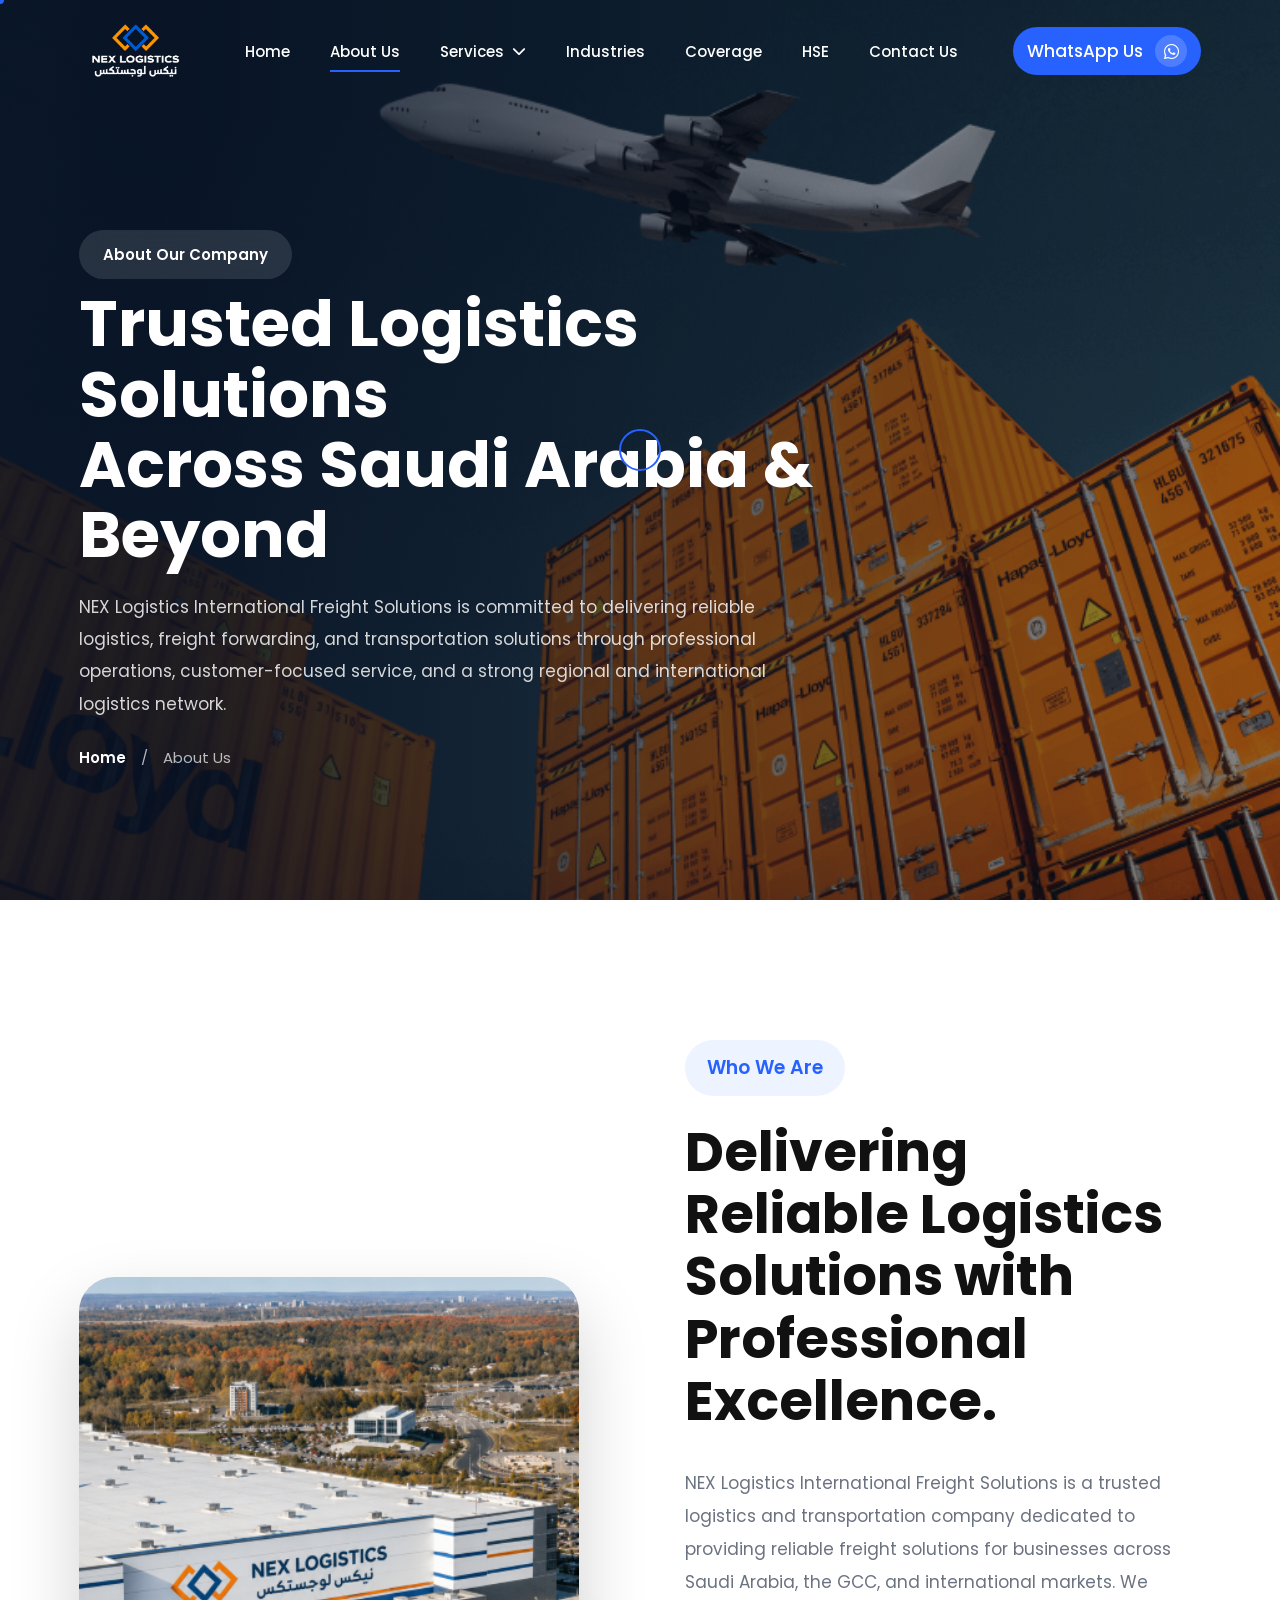
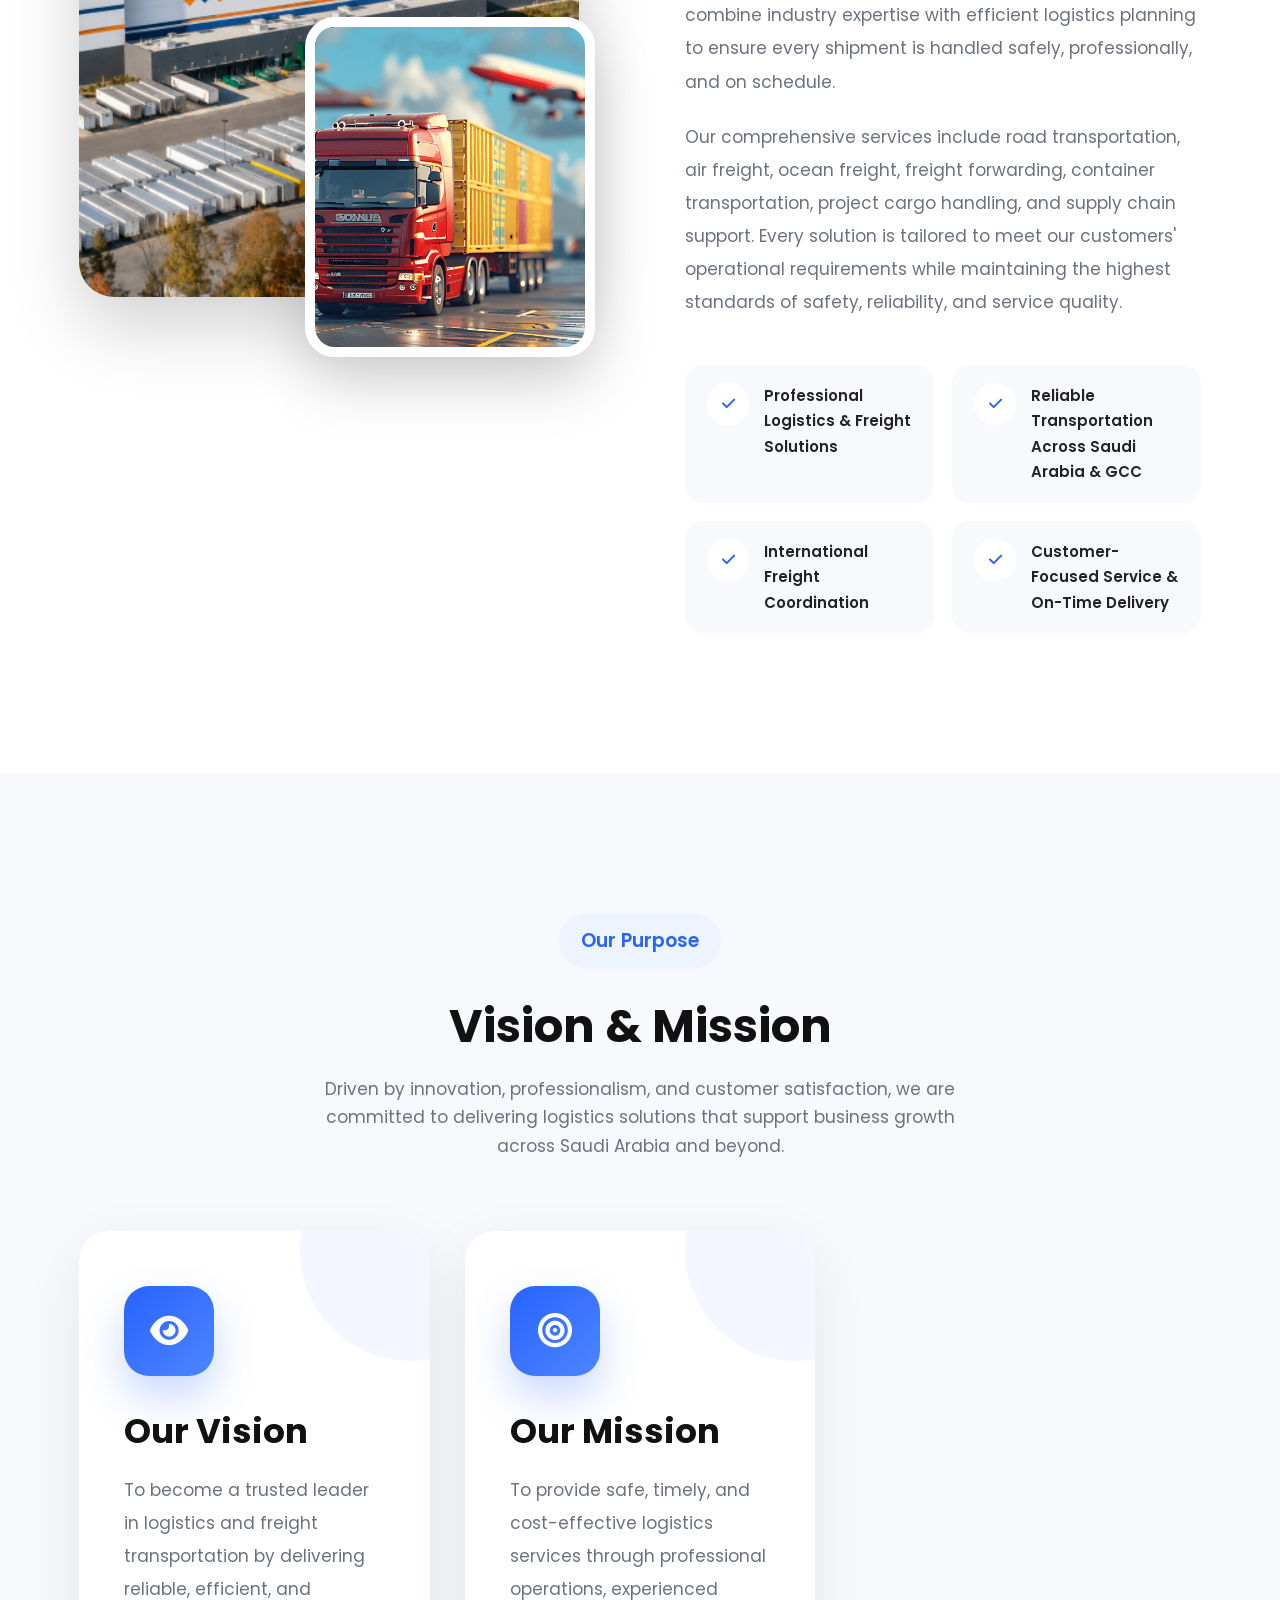
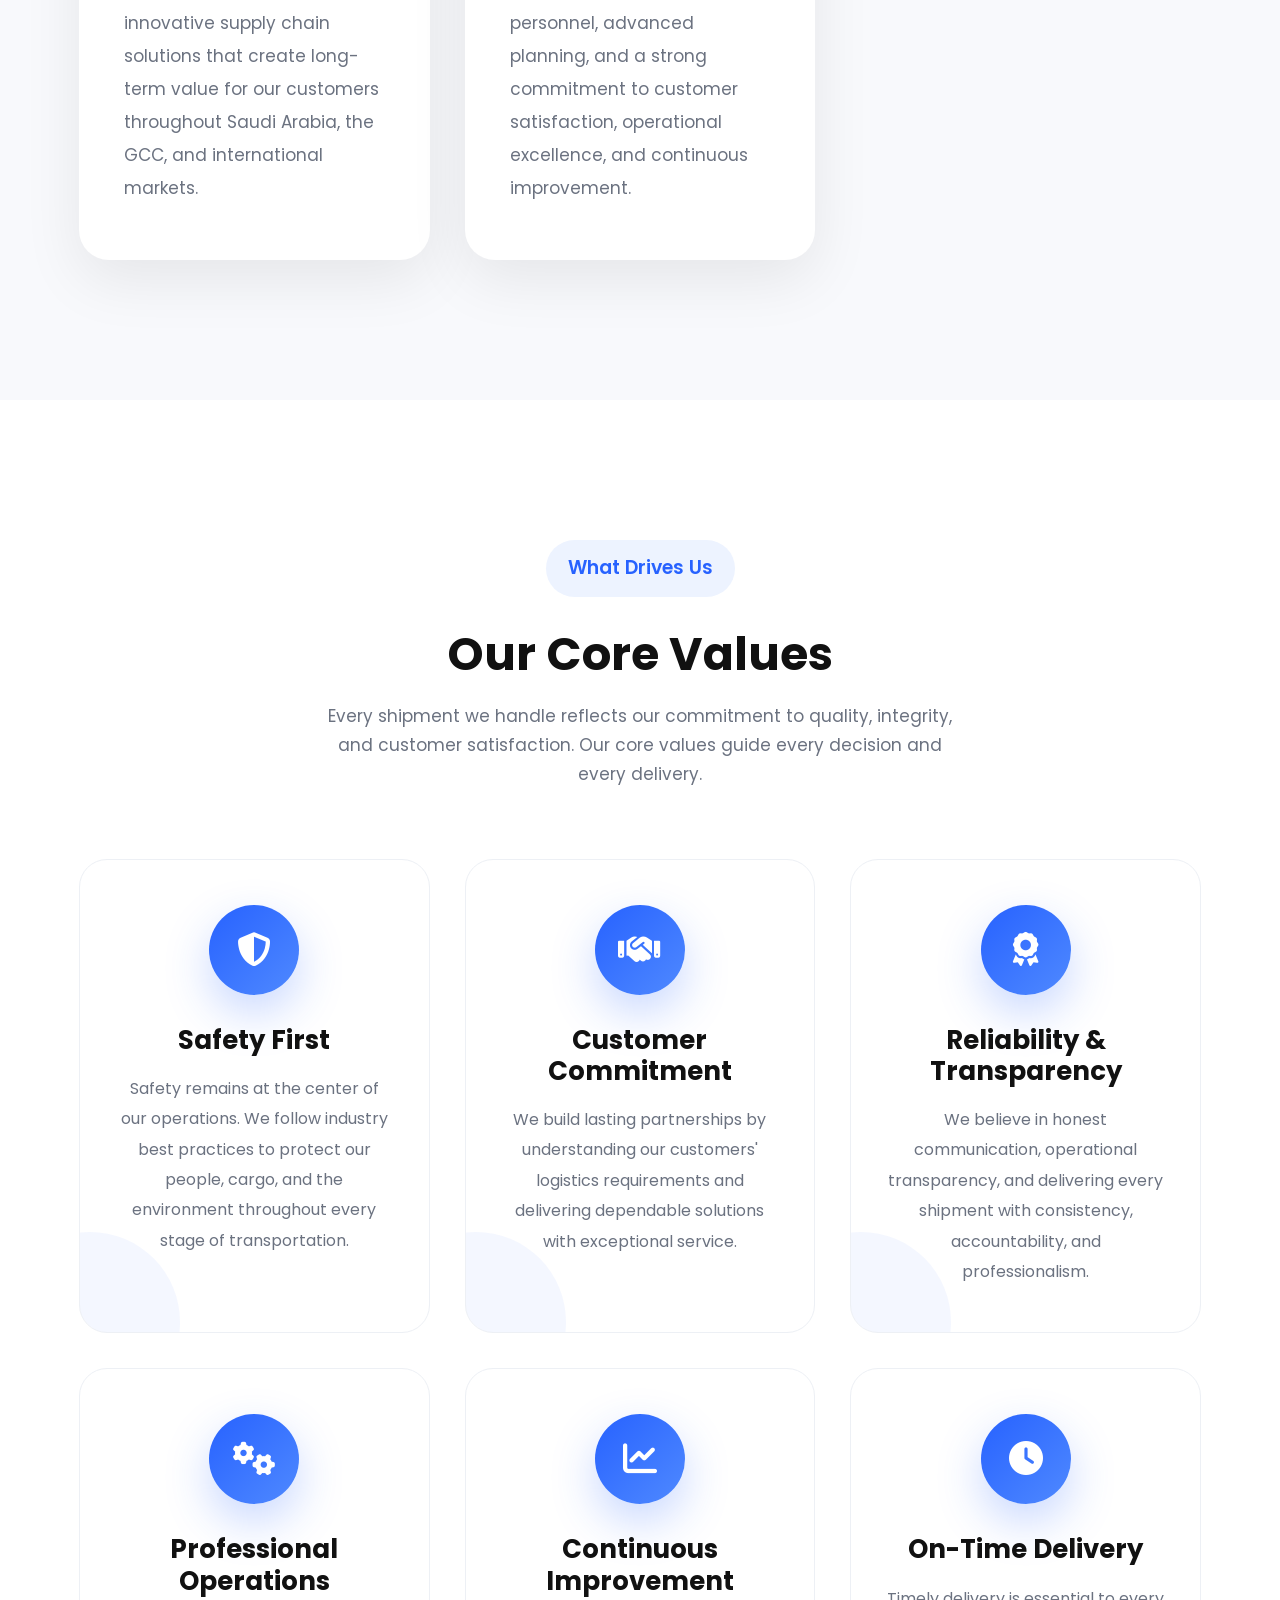
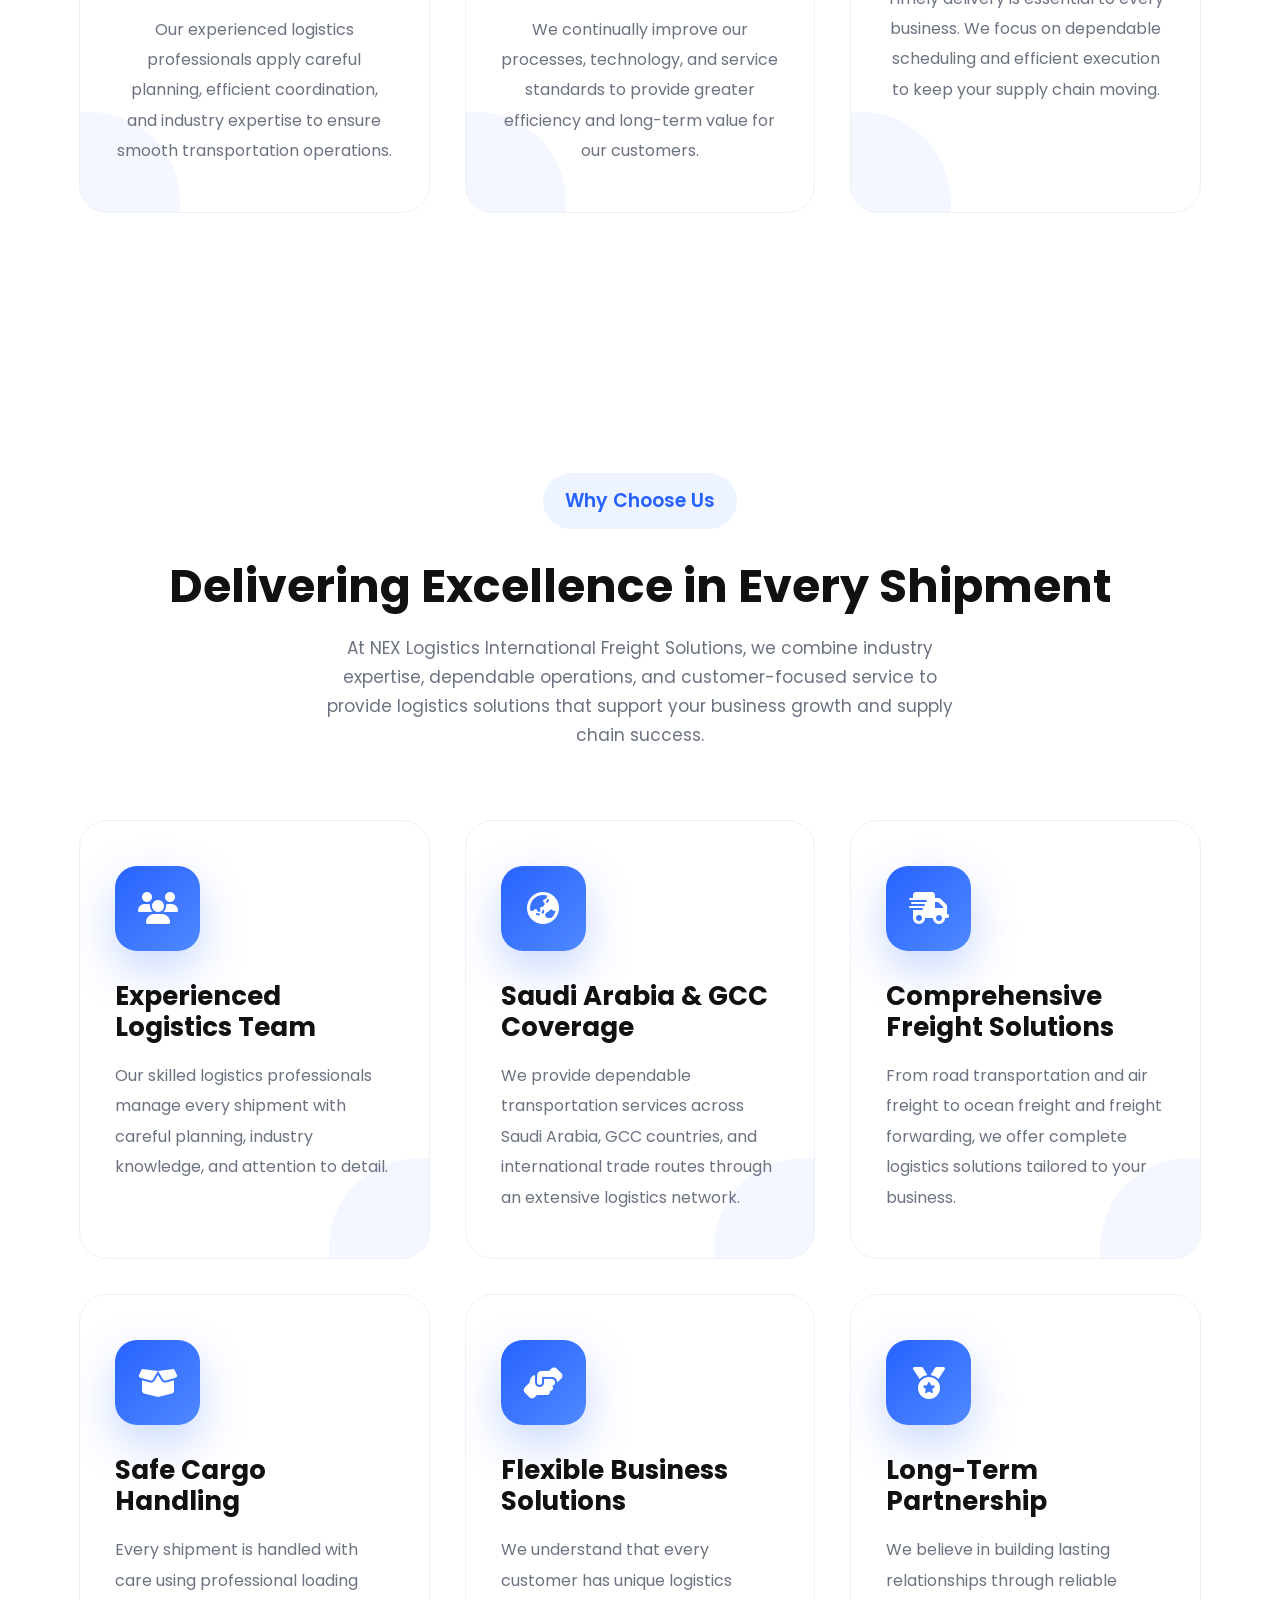
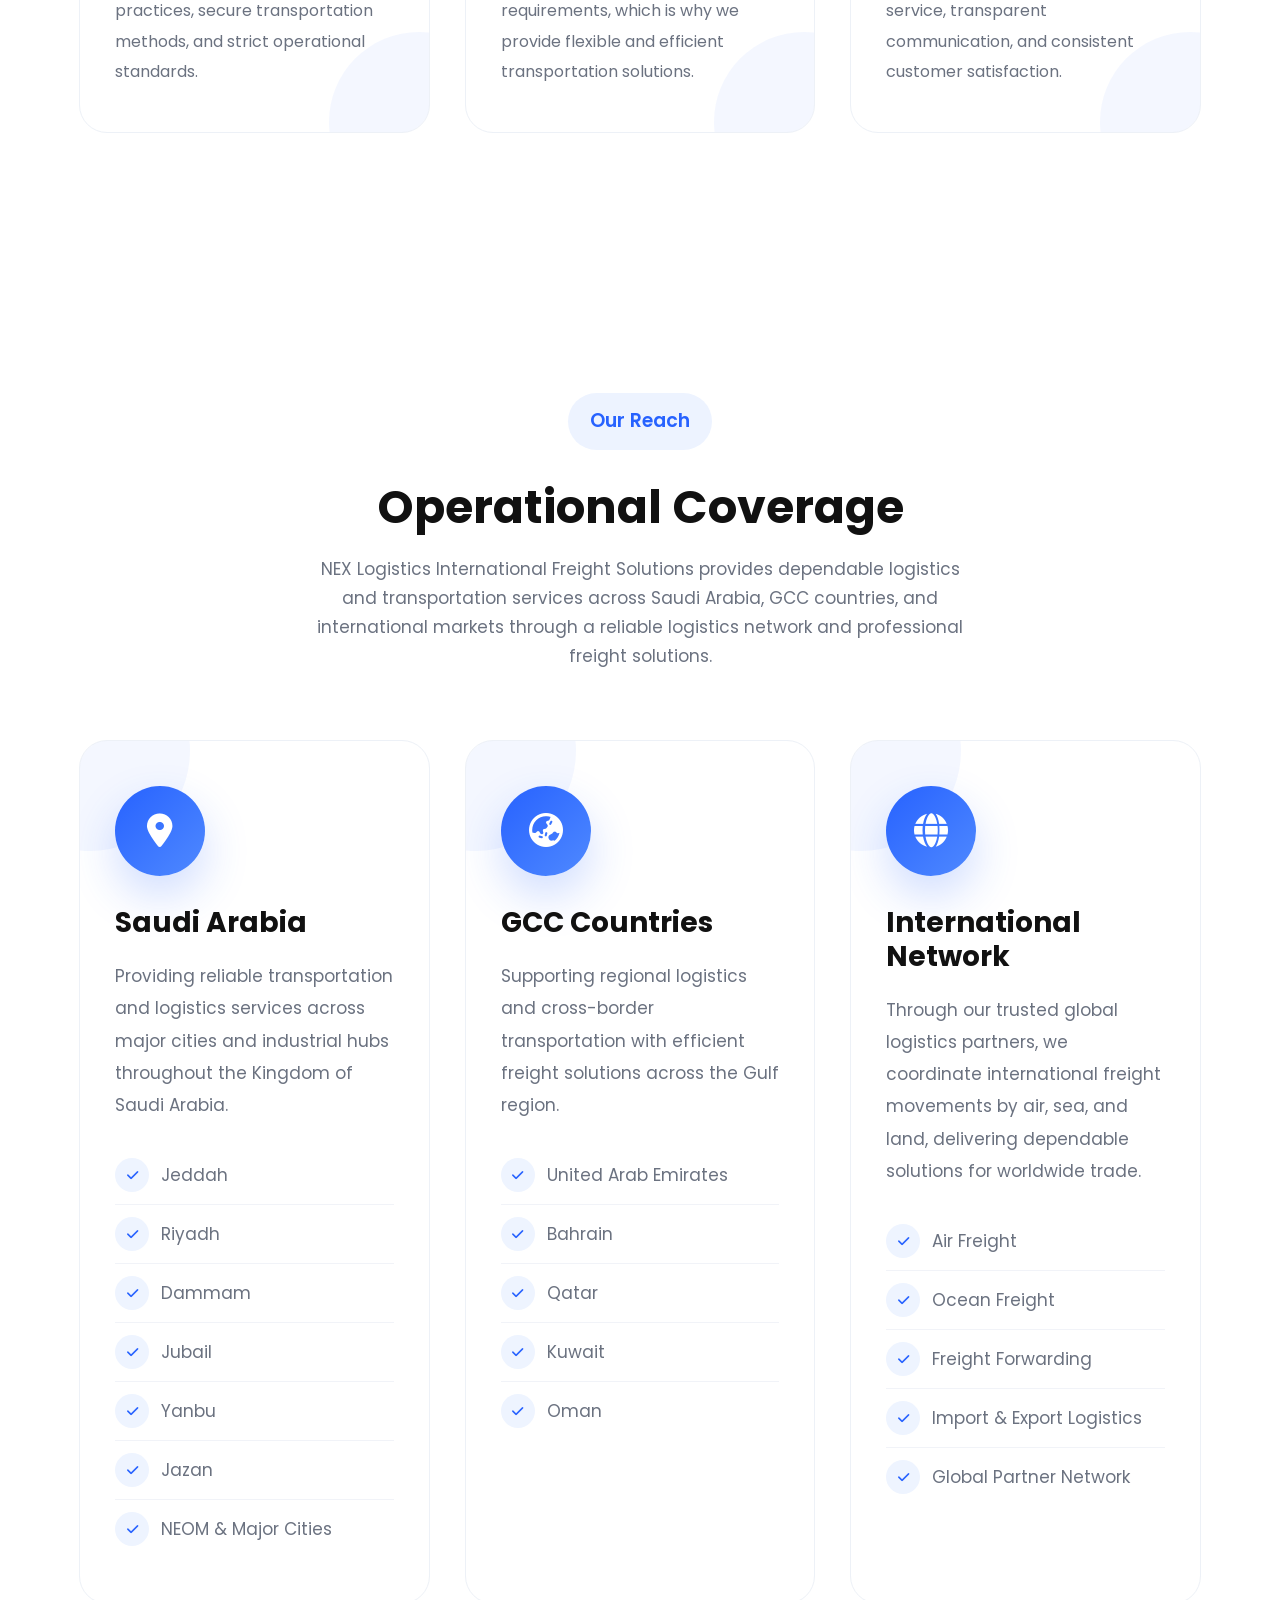
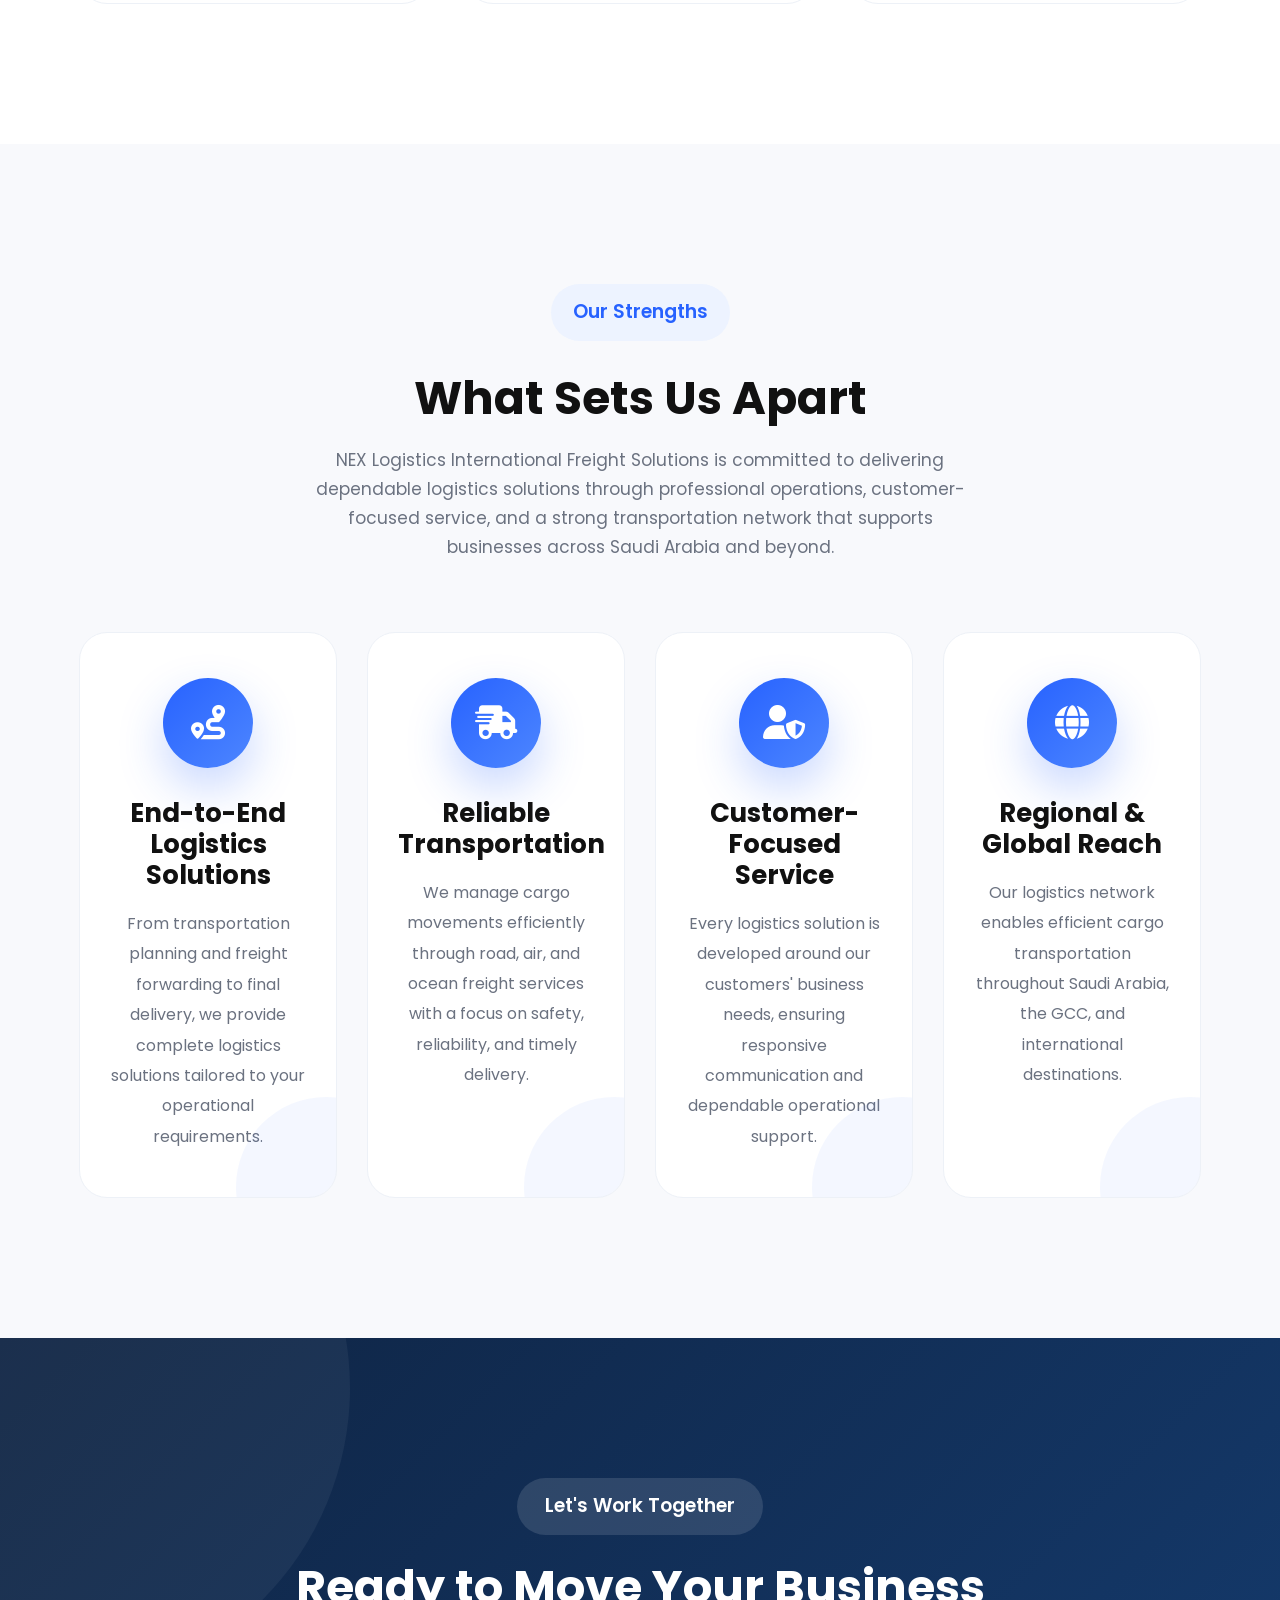
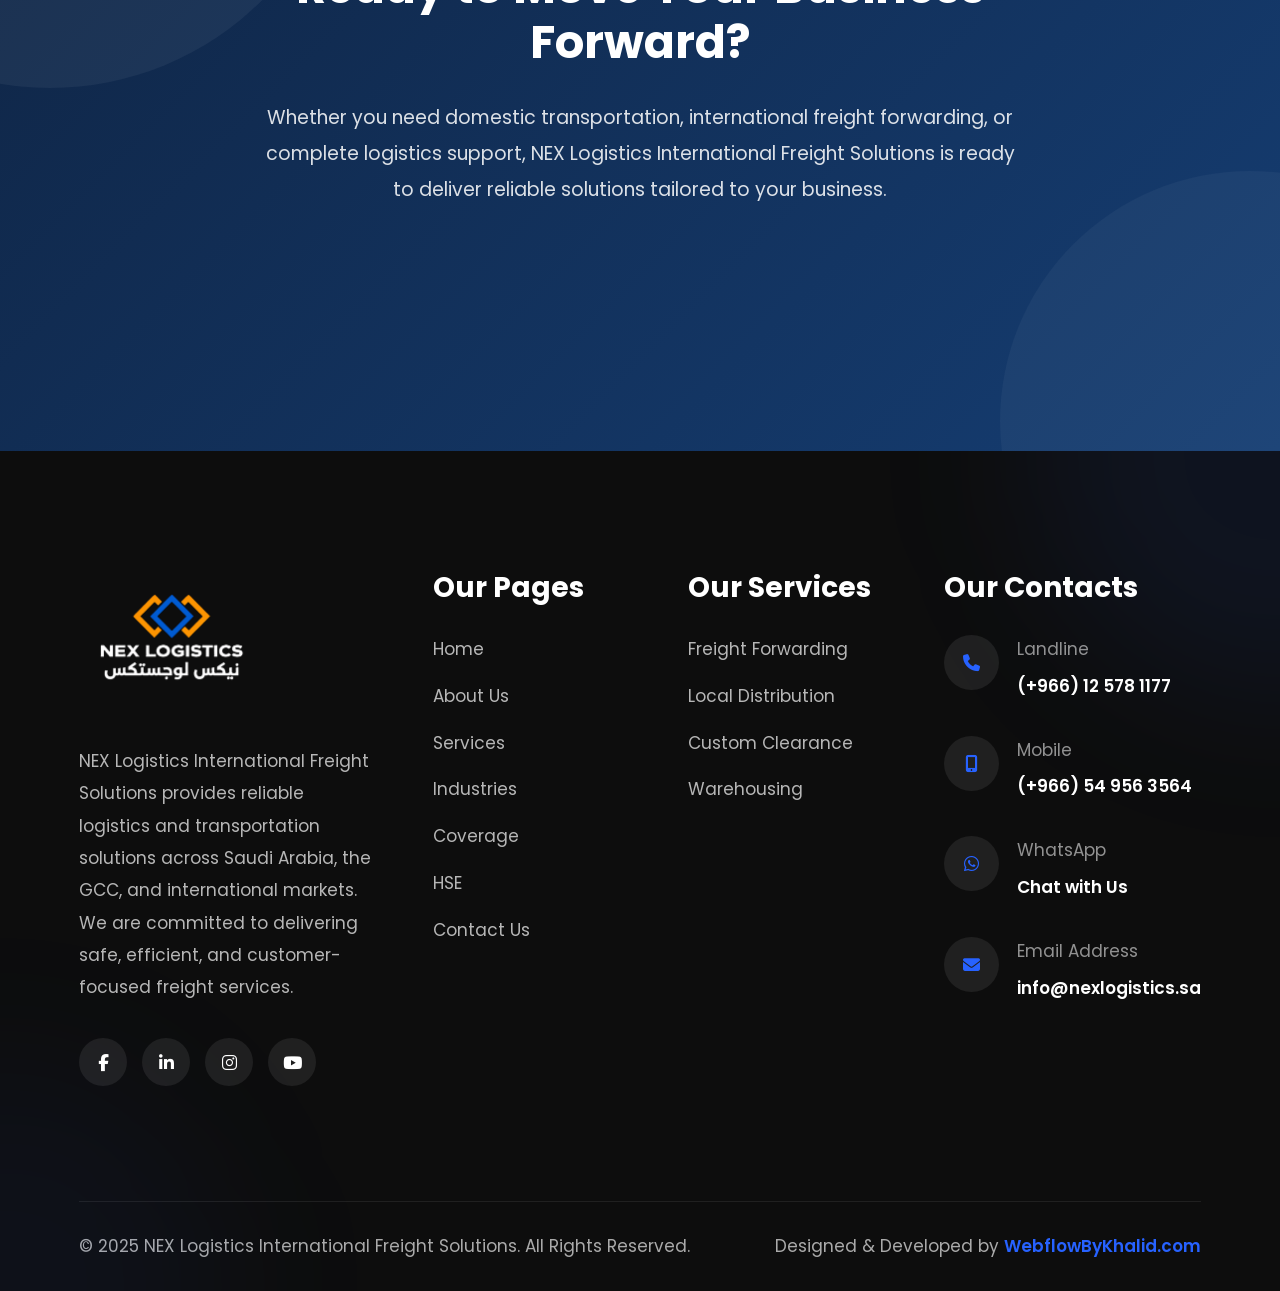
==== commit df534b8a: "Add files via upload" ====
--- a/about.html
+++ b/about.html
@@ -8,17 +8,17 @@
     <meta name="viewport" content="width=device-width, initial-scale=1.0">
 
     <!-- Primary SEO -->
-    <title>About Us | NEX LOGISTICS INTERNATIONAL FREIGHT COMPANY</title>
-
-    <meta name="title" content="About Us | NEX LOGISTICS INTERNATIONAL FREIGHT COMPANY">
+    <title>About Us | NEX Logistics International Freight Solutions</title>
+
+    <meta name="title" content="About Us | NEX Logistics International Freight Solutions">
 
     <meta name="description"
-        content="Learn more about NEX LOGISTICS INTERNATIONAL FREIGHT COMPANY, a trusted logistics and freight transportation company providing reliable supply chain, road transportation, air freight, ocean freight, and freight forwarding solutions across Saudi Arabia, the GCC, and international markets.">
+        content="Learn more about NEX Logistics International Freight Solutions, a trusted logistics and freight transportation company providing reliable supply chain, road transportation, air freight, ocean freight, and freight forwarding solutions across Saudi Arabia, the GCC, and international markets.">
 
     <meta name="keywords"
         content="About NEX Logistics, logistics company Saudi Arabia, freight forwarding company, transportation company, logistics solutions, road transportation, air freight, ocean freight, supply chain management, GCC logistics, international freight, company profile">
 
-    <meta name="author" content="NEX LOGISTICS INTERNATIONAL FREIGHT COMPANY">
+    <meta name="author" content="NEX Logistics International Freight Solutions">
 
     <meta name="robots" content="index, follow">
 
@@ -31,10 +31,10 @@
     <meta property="og:type" content="website">
 
     <meta property="og:title"
-        content="About Us | NEX LOGISTICS INTERNATIONAL FREIGHT COMPANY">
+        content="About Us | NEX Logistics International Freight Solutions">
 
     <meta property="og:description"
-        content="Discover NEX LOGISTICS INTERNATIONAL FREIGHT COMPANY, your trusted logistics partner delivering professional freight forwarding, transportation, and supply chain solutions across Saudi Arabia, the GCC, and international markets.">
+        content="Discover NEX Logistics International Freight Solutions, your trusted logistics partner delivering professional freight forwarding, transportation, and supply chain solutions across Saudi Arabia, the GCC, and international markets.">
 
     <meta property="og:image"
         content="images/nex-logistics-logo.png">
@@ -43,16 +43,16 @@
         content="https://www.nexlogistics.sa/about.html">
 
     <meta property="og:site_name"
-        content="NEX LOGISTICS INTERNATIONAL FREIGHT COMPANY">
+        content="NEX Logistics International Freight Solutions">
 
     <!-- Twitter -->
     <meta name="twitter:card" content="summary_large_image">
 
     <meta name="twitter:title"
-        content="About Us | NEX LOGISTICS INTERNATIONAL FREIGHT COMPANY">
+        content="About Us | NEX Logistics International Freight Solutions">
 
     <meta name="twitter:description"
-        content="Learn about NEX LOGISTICS INTERNATIONAL FREIGHT COMPANY and our commitment to reliable logistics, freight forwarding, transportation, and customer-focused supply chain solutions.">
+        content="Learn about NEX Logistics International Freight Solutions and our commitment to reliable logistics, freight forwarding, transportation, and customer-focused supply chain solutions.">
 
     <meta name="twitter:image"
         content="images/nex-logistics-logo.png">
@@ -151,7 +151,42 @@
 
                 <li><a href="about.html">About Us</a></li>
 
-                <li><a href="services.html">Services</a></li>
+<li class="has-dropdown">
+
+    <a href="services.html">
+        Services
+        <i class="fa-solid fa-chevron-down"></i>
+    </a>
+
+    <ul class="dropdown-menu">
+
+        <li>
+            <a href="freight-forwarding.html">
+                Freight Forwarding
+            </a>
+        </li>
+
+        <li>
+            <a href="warehousing.html">
+                Warehousing
+            </a>
+        </li>
+
+        <li>
+            <a href="local-distribution.html">
+                Local Distribution
+            </a>
+        </li>
+
+        <li>
+            <a href="custom-clearance.html">
+                Custom Clearance
+            </a>
+        </li>
+
+    </ul>
+
+</li>
 
                 <li><a href="industries.html">Industries</a></li>
 
@@ -186,7 +221,8 @@
     </div>
 
 </header>
-    <!--==============================
+
+<!--==============================
             HEADER END
     ===============================-->
 
@@ -199,7 +235,7 @@
     <div class="page-hero-bg">
 
         <img src="images/Air Freight Services.png"
-             alt="About NEX LOGISTICS INTERNATIONAL FREIGHT COMPANY">
+             alt="About NEX Logistics International Freight Solutions">
 
     </div>
 
@@ -219,7 +255,7 @@
             </h1>
 
             <p>
-                NEX LOGISTICS INTERNATIONAL FREIGHT COMPANY is committed to delivering reliable logistics, freight forwarding, and transportation solutions through professional operations, customer-focused service, and a strong regional and international logistics network.
+                NEX Logistics International Freight Solutions is committed to delivering reliable logistics, freight forwarding, and transportation solutions through professional operations, customer-focused service, and a strong regional and international logistics network.
             </p>
 
             <div class="breadcrumb">
@@ -263,7 +299,7 @@
                 <div class="company-image-main">
 
                     <img src="images/Freight Logistics Operations.png"
-                        alt="NEX Logistics International Freight Company">
+                        alt="NEX Logistics International Freight Solutions">
 
                 </div>
 
@@ -289,7 +325,7 @@
                 </h2>
 
                 <p>
-                    NEX LOGISTICS INTERNATIONAL FREIGHT COMPANY is a trusted logistics and transportation company dedicated to providing reliable freight solutions for businesses across Saudi Arabia, the GCC, and international markets. We combine industry expertise with efficient logistics planning to ensure every shipment is handled safely, professionally, and on schedule.
+                    NEX Logistics International Freight Solutions is a trusted logistics and transportation company dedicated to providing reliable freight solutions for businesses across Saudi Arabia, the GCC, and international markets. We combine industry expertise with efficient logistics planning to ensure every shipment is handled safely, professionally, and on schedule.
                 </p>
 
                 <p>
@@ -583,7 +619,7 @@
             </h2>
 
             <p>
-                At NEX LOGISTICS INTERNATIONAL FREIGHT COMPANY, we combine industry expertise, dependable operations, and customer-focused service to provide logistics solutions that support your business growth and supply chain success.
+                At NEX Logistics International Freight Solutions, we combine industry expertise, dependable operations, and customer-focused service to provide logistics solutions that support your business growth and supply chain success.
             </p>
 
         </div>
@@ -727,7 +763,7 @@
             </h2>
 
             <p>
-                NEX LOGISTICS INTERNATIONAL FREIGHT COMPANY provides dependable logistics and transportation services across Saudi Arabia, GCC countries, and international markets through a reliable logistics network and professional freight solutions.
+                NEX Logistics International Freight Solutions provides dependable logistics and transportation services across Saudi Arabia, GCC countries, and international markets through a reliable logistics network and professional freight solutions.
             </p>
 
         </div>
@@ -869,7 +905,7 @@
             </h2>
 
             <p>
-                NEX LOGISTICS INTERNATIONAL FREIGHT COMPANY is committed to delivering dependable logistics solutions through professional operations, customer-focused service, and a strong transportation network that supports businesses across Saudi Arabia and beyond.
+                NEX Logistics International Freight Solutions is committed to delivering dependable logistics solutions through professional operations, customer-focused service, and a strong transportation network that supports businesses across Saudi Arabia and beyond.
             </p>
 
         </div>
@@ -977,7 +1013,7 @@
             </h2>
 
             <p>
-                Whether you need domestic transportation, international freight forwarding, or complete logistics support, NEX LOGISTICS INTERNATIONAL FREIGHT COMPANY is ready to deliver reliable solutions tailored to your business.
+                Whether you need domestic transportation, international freight forwarding, or complete logistics support, NEX Logistics International Freight Solutions is ready to deliver reliable solutions tailored to your business.
             </p>
 
             <a href="contact.html" class="hero-btn">
@@ -1014,12 +1050,12 @@
 
                 <a href="index.html" class="footer-logo">
 
-                    <img src="images/nex-logistics-logo.png" alt="NEX LOGISTICS INTERNATIONAL FREIGHT COMPANY">
+                    <img src="images/nex-logistics-logo.png" alt="NEX Logistics International Freight Solutions">
 
                 </a>
 
                 <p>
-                    NEX LOGISTICS INTERNATIONAL FREIGHT COMPANY provides reliable logistics and transportation solutions across Saudi Arabia, the GCC, and international markets. We are committed to delivering safe, efficient, and customer-focused freight services.
+                    NEX Logistics International Freight Solutions provides reliable logistics and transportation solutions across Saudi Arabia, the GCC, and international markets. We are committed to delivering safe, efficient, and customer-focused freight services.
                 </p>
 
                 <div class="footer-social">
@@ -1040,7 +1076,7 @@
 
             <div class="footer-links">
 
-                <h4>Company</h4>
+                <h4>Our Pages</h4>
 
                 <ul>
 
@@ -1070,13 +1106,13 @@
 
                 <ul>
 
-                    <li><a href="services.html">Road Transportation</a></li>
-
-                    <li><a href="services.html">Air Freight</a></li>
-
-                    <li><a href="services.html">Ocean Freight</a></li>
-
-                    <li><a href="services.html">Freight Forwarding</a></li>
+                    <li><a href="freight-forwarding.html">Freight Forwarding</a></li>
+
+                    <li><a href="local-distribution.html">Local Distribution</a></li>
+
+                    <li><a href="custom-clearance.html">Custom Clearance</a></li>
+
+                    <li><a href="warehousing.html">Warehousing</a></li>
 
                 </ul>
 
@@ -1084,31 +1120,9 @@
 
 <!-- Contact -->
 
-<div class="footer-contact">
-
-    <!-- Head Office -->
-
-    <div class="contact-box">
-
-        <i class="fa-solid fa-location-dot"></i>
-
-        <div>
-
-            <span>Head Office</span>
-
-            <a href="https://maps.google.com/?q=21.537073,39.212333"
-               target="_blank"
-               rel="noopener noreferrer">
-
-                Al Sahafah Street,<br>
-                Mishrifah District,<br>
-                Jeddah, Saudi Arabia
-
-            </a>
-
-        </div>
-
-    </div>
+<div class="footer-links">
+                <h4>Our Contacts</h4>
+
 
     <!-- Landline -->
 
@@ -1195,7 +1209,7 @@
         <div class="footer-bottom">
 
             <p>
-                © 2025 NEX LOGISTICS INTERNATIONAL FREIGHT COMPANY. All Rights Reserved.
+                © 2025 NEX Logistics International Freight Solutions. All Rights Reserved.
             </p>
 
             <p class="developer-credit">
@@ -1213,6 +1227,7 @@
     </div>
 
 </footer>
+
 
 <!--====================================
             FOOTER END
--- a/css/style.css
+++ b/css/style.css
@@ -32,6 +32,31 @@
 
 }
 
+/*====================================
+    TYPOGRAPHY
+====================================*/
+
+:root{
+
+    /* Hero */
+    --fs-display:64px;
+
+    /* Headings */
+    --fs-h1:56px;
+    --fs-h2:46px;
+    --fs-h3:34px;
+    --fs-h4:28px;
+    --fs-h5:22px;
+    --fs-h6:18px;
+
+    /* Text */
+    --fs-body:17px;
+    --fs-lead:19px;
+    --fs-small:15px;
+    --fs-xs:14px;
+
+}
+
 
 /*================================================
     Reset
@@ -52,7 +77,7 @@
 body{
 
     font-family:'Poppins',sans-serif;
-    font-size:16px;
+font-size: var(--fs-body);
     line-height:1.7;
     color:var(--text-color);
     background:var(--white-color);
@@ -128,7 +153,7 @@
 
 .container{
 
-    width:100%;
+    width:90%;
     max-width:var(--container);
     margin:auto;
     padding:0 15px;
@@ -162,7 +187,7 @@
 
 .section-heading h2{
 
-    font-size:60px;
+font-size: var(--fs-h2);
     font-weight:700;
     color:var(--heading-color);
     margin-bottom:20px;
@@ -173,8 +198,7 @@
 
     max-width:650px;
     margin:auto;
-    font-size:18px;
-
+font-size: var(--fs-body);
 }
 
 
@@ -191,13 +215,14 @@
     background:var(--primary-color);
     color:var(--white-color);
 
-    padding:7px 14px;
+    padding:8px 14px;
 
     border-radius:50px;
 
-    font-weight:600;
+    font-weight:500;
 
     transition:var(--transition);
+    font-size: var(--fs-xs);
 
 }
 
@@ -208,6 +233,7 @@
     box-shadow:var(--shadow-md);
 
 }
+
 
 .primary-btn i{
 
@@ -368,8 +394,7 @@
 
 .loading-text span{
 
-    font-size:55px;
-
+font-size: var(--fs-h2);
     font-weight:800;
 
     color:#00d4ff;
@@ -385,7 +410,7 @@
 
     letter-spacing:2px;
 
-    font-size:16px;
+font-size: var(--fs-body);
 
     text-transform:uppercase;
 }
@@ -568,7 +593,7 @@
 
     color:var(--primary-color);
 
-    font-size:18px;
+    font-size:var(--fs-body);
 
     box-shadow:var(--shadow-md);
 
@@ -772,7 +797,7 @@
 
     color:#ffffff;
 
-    font-size:14px;
+    font-size:var(--fs-small);
 
     font-weight:500;
 
@@ -782,7 +807,7 @@
 
 .nav-menu li a i{
 
-    font-size:13px;
+    font-size:var(--fs-xs);
 
     transition:.35s;
 
@@ -866,11 +891,11 @@
 
     color:#ffffff;
 
-    padding:7px 14px;
+    padding:8px 14px;
 
     border-radius:40px;
 
-    font-weight:600;
+    font-weight:500;
 
     transition:.35s;
 
@@ -933,7 +958,7 @@
 
     color:#ffffff;
 
-    font-size:20px;
+    font-size:var();
 
     cursor:pointer;
 
@@ -993,7 +1018,120 @@
 
 }
 
-
+/*=========================================
+        NAVBAR DROPDOWN
+=========================================*/
+
+.nav-menu li{
+
+    position:relative;
+
+}
+
+.has-dropdown{
+
+    position:relative;
+
+}
+
+.has-dropdown > a{
+
+    display:flex;
+    align-items:center;
+    gap:8px;
+
+}
+
+.has-dropdown > a i{
+
+    font-size:var(--fs-xs);
+
+    transition:.35s ease;
+
+}
+
+.has-dropdown:hover > a i{
+
+    transform:rotate(180deg);
+
+}
+
+/* Dropdown */
+
+.dropdown-menu{
+
+    position:absolute;
+
+    top:100%;
+    left:0;
+
+    min-width:250px;
+
+    background:#ffffff;
+
+    border-radius:12px;
+
+    padding:12px 0;
+    margin-top: 20px;
+
+    list-style:none;
+
+    box-shadow:0 18px 45px rgba(0,0,0,.12);
+
+    opacity:0;
+    visibility:hidden;
+
+    transform:translateY(15px);
+
+    transition:all .35s ease;
+
+    z-index:1000;
+
+}
+
+.has-dropdown:hover .dropdown-menu{
+
+    opacity:1;
+
+    visibility:visible;
+
+    transform:translateY(0);
+
+}
+
+.dropdown-menu li{
+
+    width:100%;
+
+}
+
+.dropdown-menu li a{
+
+    display:block;
+
+    padding:14px 22px;
+
+    color:#222;
+
+    font-size:var(--fs-small);
+
+    font-weight:500;
+
+    text-decoration:none;
+
+    transition:.3s;
+
+}
+
+.dropdown-menu li a:hover{
+
+    background:rgba(255,0,0,.06);
+
+    color:var(--primary-color);
+
+    padding-left:28px;
+
+}
 
 /*================================================
                 HERO
@@ -1002,8 +1140,8 @@
 .hero{
     position:relative;
     width:100%;
-    height:100vh;
-    min-height:100vh;
+height:100svh;
+min-height:100svh;
     overflow:hidden;
     background:#081322;
 }
@@ -1013,9 +1151,11 @@
 ================================================*/
 
 .hero-slider{
-    position:relative;
-    width:100%;
+ position:absolute;
+    inset:0;
+        width:100%;
     height:100%;
+     z-index:1;
 }
 
 /*================================================
@@ -1048,19 +1188,15 @@
 
     transform-style:preserve-3d;
 
-    z-index:1;
 
 }
 
 .hero-slide.active{
 
-    opacity:1;
-
+opacity:1;
     pointer-events:auto;
-
     transform:scale(1);
-
-    z-index:3;
+    z-index:1;   
 
 }
 
@@ -1070,19 +1206,12 @@
 
 .hero-bg{
 
-    position:absolute;
+position:absolute;
     inset:0;
-
     overflow:hidden;
-    z-index: 1;
-
 }
 
 .hero-bg img{
-
-    position:absolute;
-    inset:0;
-
     width:100%;
     height:100%;
 
@@ -1103,25 +1232,19 @@
     transform:scale(1.12);
 
 }
-
-/*================================================
-                OVERLAY
-================================================*/
-
-.hero-overlay{
-
+/* Background Overlay */
+.hero-bg::after{
+    content:"";
     position:absolute;
     inset:0;
     background:linear-gradient(
         90deg,
-        rgba(6,17,35,.82) 0%,
-        rgba(6,17,35,.60) 40%,
-        rgba(6,17,35,.30) 70%,
-        rgba(6,17,35,.10) 100%
+        rgba(5,16,36,.82) 0%,
+        rgba(5,16,36,.65) 40%,
+        rgba(5,16,36,.45) 70%,
+        rgba(5,16,36,.30) 100%
     );
-    z-index:2;
-
-
+    z-index:1;
 }
 
 /*================================================
@@ -1130,21 +1253,20 @@
 
 .hero .container{
 
-    position:relative;
-
+position: relative;   
+    height:100%;
+
+    display:flex;
+
+    align-items:center;
+    
+
+}
+
+.hero-wrapper{
+position:relative;
     z-index:3;
-
-    height:100%;
-
-    display:flex;
-
-    align-items:center;
-
-}
-
-.hero-wrapper{
-
-    width:100%;
+        width:100%;
     min-height:100vh;
 
     display:flex;
@@ -1154,14 +1276,13 @@
 }
 
 .hero-content{
-
-    max-width:700px;
+position:relative;
+    z-index:3;
+        max-width:700px;
     text-align:center;
     align-items:center;
-
     display:flex;
     flex-direction:column;
-
 }
 /*================================================
                 TAG
@@ -1179,9 +1300,9 @@
 
     border-radius:999px;
 
-    color:#fff;
-
-    font-size:14px;
+    color:white;
+
+    font-size:var(--fs-lead);
 
     font-weight:600;
 
@@ -1203,11 +1324,11 @@
 
 .hero-content h1{
 
-    color:#fff;
-
-    font-size:40px;
-
-    line-height:1.05;
+    color:white;
+
+font-size: var(--fs-display);
+
+line-height:1.05;
 
     font-weight:700;
 
@@ -1225,9 +1346,9 @@
 
     max-width:620px;
 
-    color:rgba(255,255,255,.82);
-
-    font-size:20px;
+    color:white;
+
+font-size: var(--fs-body);
 
     line-height:1.2;
 
@@ -1247,15 +1368,15 @@
 
     gap:16px;
 
-    padding:7px 14px;
+    padding:8px 14px;
 
     border-radius:999px;
 
     background:var(--primary-color);
 
-    color:#fff;
-
-    font-weight:600;
+    color:white;
+
+    font-weight:500;
 
     transition:
         transform 1s,
@@ -1337,7 +1458,7 @@
 
     backdrop-filter:blur(10px);
 
-    transition:1s;
+    transition:.4s;
 
 }
 
@@ -1392,7 +1513,7 @@
 
     backdrop-filter:blur(10px);
 
-    transition:1s;
+    transition:.4s;
 
 }
 
@@ -1635,7 +1756,7 @@
 
     color: var(--white-color);
 
-    font-size: 15px;
+font-size: var(--fs-body);
 
     font-weight: 500;
 
@@ -1682,7 +1803,7 @@
 
 .info-center i{
 
-    font-size: 18px;
+    font-size:var(--fs-h5);
 
 }
 
@@ -1725,7 +1846,7 @@
 
 .info-right i{
 
-    font-size: 18px;
+    font-size:var(--fs-small);
 
 }
 
@@ -1802,7 +1923,7 @@
 
     border-radius: 50px;
 
-    font-size: 15px;
+    font-size:var(--fs-lead);
 
     font-weight: 600;
 
@@ -1812,7 +1933,7 @@
 
 .section-title{
 
-    font-size: 62px;
+font-size: var(--fs-h2);
 
     font-weight: 700;
 
@@ -1870,7 +1991,7 @@
 
     justify-content: center;
 
-    font-size: 13px;
+    font-size:var(--fs-small);
 
     transition: .35s;
 
@@ -2170,7 +2291,7 @@
 
 .feature-content h3{
 
-    font-size: 28px;
+ font-size: var(--fs-h3);
 
     color: var(--heading-color);
 
@@ -2182,7 +2303,7 @@
 
 .feature-content p{
 
-    font-size: 16px;
+font-size: var(--fs-body);
 
     line-height: 1.8;
 
@@ -2303,12 +2424,14 @@
     position: relative;
 
     width: 100%;
+    min-height: auto;
 
     padding: 0;
 
     overflow: hidden;
 
 
+
 }
 
 .showcase-slider{
@@ -2316,8 +2439,9 @@
     position: relative;
 
     width: 100%;
-
-    min-height: 70vh;
+    min-height: 500px;
+    padding-bottom: 40px;
+
 
 }
 
@@ -2337,7 +2461,7 @@
     height:100%;
 
     overflow:hidden;
-        border-radius:120px 0 0 0;
+        border-radius:180px 0 0 0;
 
 
     transform:translateX(100%);
@@ -2612,7 +2736,7 @@
 
 .cta-left h2{
 
-    font-size: 72px;
+font-size: var(--fs-h2);
 
     line-height: 1.1;
 
@@ -2637,7 +2761,7 @@
 
     color: rgba(255,255,255,.75);
 
-    font-size: 18px;
+font-size: var(--fs-body);
 
     line-height: 1.9;
 
@@ -2778,7 +2902,7 @@
     top:-180px;
     right:-180px;
     width:420px;
-    height:420px;
+    min-height:450px;
     border-radius:50%;
     background:rgba(39,98,255,.05);
 }
@@ -2861,7 +2985,7 @@
     inset:0;
 
     display:grid;
-    grid-template-columns:520px 1fr;
+    grid-template-columns:500px 1fr;
     align-items:center;
 
     background:#f8f9fc;
@@ -2929,13 +3053,13 @@
 }
 
 .service-content h3{
-    font-size:24px;
-    margin-bottom:10px;
+ font-size: var(--fs-h3);
+     margin-bottom:10px;
 }
 
 .service-content p{
     line-height:1.1;
-    font-size: 14px;
+font-size: var(--fs-body);
     margin-bottom:10px;
 }
 
@@ -3110,7 +3234,7 @@
 
     z-index: 2;
 
-    margin-bottom: 60px;
+    margin-bottom: 20px;
 
 }
 
@@ -3224,7 +3348,7 @@
 
     align-items: flex-end;
 
-    margin-top: 40px;
+    margin-top: 20px;
 
 }
 
@@ -3373,8 +3497,7 @@
 
     display:inline-block;
 
-    font-size:64px;
-
+font-size: var(--fs-h2);
     color:var(--primary-color);
 
     line-height:1;
@@ -3468,1047 +3591,1080 @@
 
 .message-bg::before{
 
+    content:"";
+    position:absolute;
+    inset:0;
+    background:rgba(0,0,0,.55); /* Optional dark overlay */
+    z-index:1;
+
+}
+
+.message-bg video{
+    width:100%;
+    height:100%;
+    object-fit:cover;
+    display:block;
+}
+
+/*=========================================
+    CONTAINER
+=========================================*/
+
+.message-section .container{
+
+    position: relative;
+
+    height: 100%;
+
+    display: flex;
+
+    align-items: center;
+
+    justify-content: flex-end;
+
+    z-index: 5;
+
+}
+
+
+/*=========================================
+    CONTENT BOX
+=========================================*/
+
+.message-wrapper{
+
+    width: 100%;
+
+    display: flex;
+
+    justify-content: flex-end;
+
+}
+
+.message-content{
+
+    width: 520px;
+
+    background: rgba(18,18,18,.95);
+
+    backdrop-filter: blur(18px);
+
+    -webkit-backdrop-filter: blur(18px);
+
+    padding: 55px;
+
+    border-radius: 35px;
+
+    position: relative;
+
+    overflow: hidden;
+
+}
+
+
+/* Blue Accent Line */
+
+.message-content::before{
+
+    content:"";
+
+    position:absolute;
+
+    left:0;
+
+    top:0;
+
+    width:6px;
+
+    height:100%;
+
+    background:var(--primary-color);
+
+}
+
+
+/* Quote Icon */
+
+.message-content::after{
+
+    content:"\f10e";
+
+    font-family:"Font Awesome 6 Free";
+
+    font-weight:900;
+
+    position:absolute;
+
+    top:35px;
+
+    right:35px;
+
+    font-size:70px;
+
+    color:rgba(255,255,255,.05);
+
+}
+
+
+/*=========================================
+    MESSAGE TEXT
+=========================================*/
+
+.message-content p{
+
+    color:rgba(255,255,255,.88);
+
+font-size: var(--fs-body);
+
+    line-height:2;
+
+    margin-bottom:40px;
+
+}
+
+
+/*=========================================
+    AUTHOR
+=========================================*/
+
+.message-author{
+
+    display:flex;
+
+    align-items:center;
+
+    gap:18px;
+
+}
+
+
+/*=========================================
+    AUTHOR IMAGE
+=========================================*/
+
+.author-image{
+
+    position:relative;
+
+    width:75px;
+
+    height:75px;
+
+}
+
+.author-image img{
+
+    width:100%;
+
+    height:100%;
+
+    border-radius:50%;
+
+    object-fit:cover;
+
+    border:3px solid rgba(255,255,255,.15);
+
+}
+
+
+/* Verification Badge */
+
+.author-image::after{
+
+    content:"\f00c";
+
+    font-family:"Font Awesome 6 Free";
+
+    font-weight:900;
+
+    position:absolute;
+
+    right:-2px;
+
+    bottom:-2px;
+
+    width:24px;
+
+    height:24px;
+
+    border-radius:50%;
+
+    background:var(--primary-color);
+
+    color:#ffffff;
+
+    display:flex;
+
+    align-items:center;
+
+    justify-content:center;
+
+    font-size:11px;
+
+}
+
+
+
+
+/*=========================================
+    HOVER
+=========================================*/
+
+.message-content:hover{
+
+    transform:translateY(-8px);
+
+    transition:.45s;
+
+    box-shadow:0 30px 70px rgba(0,0,0,.35);
+
+}
+
+
+/*=========================================
+    BACKGROUND ANIMATION
+=========================================*/
+
+@keyframes messageZoom{
+
+    from{
+
+        transform:scale(1);
+
+    }
+
+    to{
+
+        transform:scale(1.08);
+
+    }
+
+}
+
+
+
+
+
+
+
+/*================================================
+    FAQ SECTION
+================================================*/
+
+.faq-section{
+
+    padding:120px 0;
+
+    background:#ffffff;
+
+    position:relative;
+
+}
+
+.faq-wrapper{
+
+    display:grid;
+
+    grid-template-columns:520px 1fr;
+
+    gap:80px;
+
+    align-items:center;
+
+}
+
+
+/*=========================================
+    FAQ IMAGES
+=========================================*/
+
+.faq-images{
+
+    position:relative;
+
+}
+
+.faq-image-main{
+
+    overflow:hidden;
+
+    border-radius:35px;
+
+    box-shadow:var(--shadow-lg);
+
+}
+
+.faq-image-main img{
+
+    width:100%;
+
+    display:block;
+
+    transition:.7s;
+
+}
+
+.faq-image-main:hover img{
+
+    transform:scale(1.08);
+
+}
+
+
+/* Small Image */
+
+.faq-image-small{
+
+    position:absolute;
+
+    right:-40px;
+
+    bottom:-40px;
+
+    width:240px;
+
+    overflow:hidden;
+
+    border-radius:30px;
+
+    border:10px solid #ffffff;
+
+    box-shadow:var(--shadow-lg);
+
+}
+
+.faq-image-small img{
+
+    width:100%;
+
+    display:block;
+
+    transition:.6s;
+
+}
+
+.faq-image-small:hover img{
+
+    transform:scale(1.08);
+
+}
+
+
+/*================================================
+    FAQ CONTENT
+================================================*/
+
+.faq-content{
+
+    width:100%;
+
+}
+
+
+/*=========================================
+    FAQ ITEM
+=========================================*/
+
+.faq-item{
+
+    background:#f8f9fc;
+
+    border-radius:22px;
+
+    margin-bottom:18px;
+
+    overflow:hidden;
+
+    transition:.35s;
+
+    border:1px solid rgba(0,0,0,.05);
+
+}
+
+.faq-item.active{
+
+    background:var(--primary-color);
+
+}
+
+
+/*=========================================
+    QUESTION
+=========================================*/
+
+.faq-question{
+
+    width:100%;
+
+    display:flex;
+
+    justify-content:space-between;
+
+    align-items:center;
+
+    padding:28px 35px;
+
+    background:none;
+
+    color:var(--heading-color);
+
+font-size:var(--fs-body);
+
+    font-weight:500;
+
+    text-align:left;
+
+}
+
+.faq-item.active .faq-question{
+
+    color:#ffffff;
+
+}
+
+.faq-question i{
+
+    width:45px;
+
+    height:45px;
+
+    border-radius:50%;
+
+    background:rgba(39,98,255,.08);
+
+    display:flex;
+
+    align-items:center;
+
+    justify-content:center;
+
+    transition:.35s;
+    font-size: var(--fs-small);
+
+}
+
+.faq-item.active .faq-question i{
+
+    background:rgba(255,255,255,.15);
+
+    color:#ffffff;
+
+    transform:rotate(180deg);
+
+}
+
+
+/*=========================================
+    ANSWER
+=========================================*/
+
+.faq-answer{
+
+    overflow:hidden;
+
+    max-height:0;
+
+    transition:max-height .45s ease;
+
+}
+
+.faq-answer p{
+
+    padding:0 35px 30px;
+
+    color:#666;
+
+    line-height:1.6;
+    font-size: var(--fs-small);
+
+}
+
+.faq-item.active .faq-answer p{
+
+    color:rgba(255,255,255,.85);
+
+}
+
+.faq-answer a{
+
+    color:#ffffff;
+
+    font-weight:600;
+    font-size: var(--fs-small);
+
+}
+
+
+/*=========================================
+    FOOTER LINK
+=========================================*/
+
+.faq-footer{
+
+    margin-top:40px;
+
+}
+
+.faq-footer a{
+    
+    font-size: var(--fs-small);
+    display:inline-flex;
+
+    align-items:center;
+
+    gap:15px;
+
+    color:var(--heading-color);
+
+    font-weight:600;
+
+}
+
+.faq-footer a i{
+
+    font-size: var(--fs-xs);
+    width:45px;
+
+    height:45px;
+
+    border-radius:50%;
+
+    background:var(--primary-color);
+
+    color:#ffffff;
+
+    display:flex;
+
+    align-items:center;
+
+    justify-content:center;
+
+    transition:.35s;
+
+}
+
+.faq-footer a:hover i{
+
+    transform:rotate(45deg);
+
+}
+
+
+
+/*================================================
+    PARTNERS SECTION
+================================================*/
+
+.partners-section{
+
+    padding:80px 0;
+
+    background:#f8f9fc;
+
+    overflow:hidden;
+
+}
+
+.partners-slider{
+
+    display:flex;
+
+    gap:60px;
+
+    align-items:center;
+
+    white-space:nowrap;
+
+    will-change:transform;
+
+}
+
+.partner-item{
+
+    flex:0 0 auto;
+
+}
+
+.partner-item img{
+
+    max-height:45px;
+
+    filter:grayscale(100%);
+
+    opacity:.55;
+
+    transition:.35s;
+
+}
+
+.partner-item:hover img{
+
+    filter:none;
+
+    opacity:1;
+
+    transform:scale(1.08);
+
+}
+
+
+/*================================================
+    FOOTER
+================================================*/
+
+.footer{
+
+    position: relative;
+
+    background: #0d0d0d;
+
+    padding: 120px 0 0;
+
+    overflow: hidden;
+
+}
+
+
+/*=========================================
+    FOOTER BACKGROUND
+=========================================*/
+
+.footer::before{
+
     content: "";
 
     position: absolute;
 
-    inset: 0;
-
-    background: linear-gradient(
-        to right,
-        rgba(0,0,0,.15),
-        rgba(0,0,0,.55)
-    );
-
-    z-index: 1;
-
-}
-
-.message-bg img{
-
-    width: 100%;
-
-    height: 100%;
-
-    object-fit: cover;
-
-    animation: messageZoom 12s linear infinite;
-
-}
-
-
-/*=========================================
-    CONTAINER
-=========================================*/
-
-.message-section .container{
+    top: -250px;
+
+    right: -250px;
+
+    width: 500px;
+
+    height: 500px;
+
+    border-radius: 50%;
+
+    background: rgba(39,98,255,.08);
+
+    filter: blur(80px);
+
+}
+
+.footer::after{
+
+    content: "";
+
+    position: absolute;
+
+    bottom: -220px;
+
+    left: -220px;
+
+    width: 450px;
+
+    height: 450px;
+
+    border-radius: 50%;
+
+    background: rgba(39,98,255,.05);
+
+    filter: blur(80px);
+
+}
+
+
+/*=========================================
+    FOOTER WRAPPER
+=========================================*/
+
+.footer-wrapper{
 
     position: relative;
 
-    height: 100%;
+    z-index: 2;
+
+    display: grid;
+
+    grid-template-columns: 1.5fr 1fr 1fr 1.2fr;
+
+    gap: 60px;
+
+}
+
+
+/*=========================================
+    FOOTER LOGO
+=========================================*/
+
+.footer-logo{
+
+    display: inline-block;
+
+    margin-bottom: 30px;
+
+}
+
+.footer-logo img{
+
+    max-width: 180px;
+
+}
+
+.footer-about p{
+
+    color: rgba(255,255,255,.70);
+
+    line-height: 1.9;
+
+    margin-bottom: 35px;
+
+}
+
+
+/*=========================================
+    SOCIAL ICONS
+=========================================*/
+
+.footer-social{
 
     display: flex;
 
+    gap: 15px;
+
+    margin-bottom: 35px;
+
+}
+
+.footer-social a{
+
+    width: 48px;
+
+    height: 48px;
+
+    border-radius: 50%;
+
+    background: rgba(255,255,255,.08);
+
+    color: #ffffff;
+
+    display: flex;
+
     align-items: center;
 
-    justify-content: flex-end;
-
-    z-index: 5;
-
-}
-
-
-/*=========================================
-    CONTENT BOX
-=========================================*/
-
-.message-wrapper{
-
-    width: 100%;
+    justify-content: center;
+
+    transition: .35s;
+
+}
+
+.footer-social a:hover{
+
+    background: var(--primary-color);
+
+    transform: translateY(-5px);
+
+}
+
+
+/*=========================================
+    COMPANY PROFILE
+=========================================*/
+
+.company-profile{
 
     display: flex;
 
-    justify-content: flex-end;
-
-}
-
-.message-content{
-
-    width: 520px;
-
-    background: rgba(18,18,18,.95);
-
-    backdrop-filter: blur(18px);
-
-    -webkit-backdrop-filter: blur(18px);
-
-    padding: 55px;
-
-    border-radius: 35px;
-
-    position: relative;
-
-    overflow: hidden;
-
-}
-
-
-/* Blue Accent Line */
-
-.message-content::before{
-
-    content:"";
+    align-items: center;
+
+    gap: 18px;
+
+    background: rgba(255,255,255,.05);
+
+    padding: 20px;
+
+    border-radius: 20px;
+
+    color: #ffffff;
+
+    transition: .35s;
+
+}
+
+.company-profile:hover{
+
+    background: var(--primary-color);
+
+}
+
+.company-profile i{
+
+    width: 55px;
+
+    height: 55px;
+
+    border-radius: 50%;
+
+    background: rgba(255,255,255,.12);
+
+    display: flex;
+
+    align-items: center;
+
+    justify-content: center;
+
+    font-size: 22px;
+
+}
+
+.company-profile span{
+
+    display: block;
+
+    font-weight: 600;
+
+}
+
+.company-profile small{
+
+    color: rgba(255,255,255,.65);
+
+}
+
+
+/*=========================================
+    FOOTER LINKS
+=========================================*/
+
+.footer-links h4{
+
+    color: #ffffff;
+
+    margin-bottom: 30px;
+
+ font-size: var(--fs-h4);
+}
+
+.footer-links ul li{
+
+    margin-bottom: 18px;
+
+}
+
+.footer-links ul li a{
+
+    color: rgba(255,255,255,.70);
+
+    transition: .35s;
+
+}
+
+.footer-links ul li a:hover{
+
+    color: var(--primary-color);
+
+    padding-left: 10px;
+
+}
+
+
+/*=========================================
+    CONTACT BOX
+=========================================*/
+
+.contact-box{
+
+    display: flex;
+
+    gap: 18px;
+
+    margin-bottom: 35px;
+
+}
+
+.contact-box i{
+
+    width: 55px;
+
+    height: 55px;
+
+    border-radius: 50%;
+
+    background: rgba(255,255,255,.08);
+
+    color: var(--primary-color);
+
+    display: flex;
+
+    align-items: center;
+
+    justify-content: center;
+
+    flex-shrink: 0;
+
+}
+
+.contact-box span{
+
+    display: block;
+
+    color: rgba(255,255,255,.55);
+
+    margin-bottom: 8px;
+
+}
+
+.contact-box a{
+
+    color: #ffffff;
+
+    font-weight: 600;
+
+}
+
+.contact-box a:hover{
+
+    color: var(--primary-color);
+
+}
+
+
+/*=========================================
+    FOOTER BOTTOM
+=========================================*/
+
+.footer-bottom{
+
+    margin-top: 80px;
+
+    padding: 30px 0;
+
+    border-top: 1px solid rgba(255,255,255,.08);
+
+    display: flex;
+
+    justify-content: space-between;
+
+    align-items: center;
+
+    flex-wrap: wrap;
+
+    gap: 20px;
+
+}
+
+.footer-bottom p{
+
+    color: rgba(255,255,255,.65);
+
+}
+
+.developer-credit a{
+
+    color: var(--primary-color);
+
+    font-weight: 600;
+
+}
+
+.developer-credit a:hover{
+
+    color: #ffffff;
+
+}
+
+/*================================================
+            SCROLL REVEAL
+================================================*/
+
+.reveal{
+
+    opacity:0;
+
+    transform:translateY(60px);
+
+    transition:
+
+        opacity .8s ease,
+
+        transform .8s ease;
+
+    will-change:
+
+        opacity,
+
+        transform;
+
+}
+
+.reveal.show{
+
+    opacity:1;
+
+    transform:translateY(0);
+
+}
+
+
+/*====================================
+        TRUCK LOOP
+=====================================*/
+
+.truck-loop{
+
+    position:relative;
+    width:100%;
+    height:200px;
+    overflow:hidden;
+
+}
+
+.truck{
 
     position:absolute;
-
-    left:0;
-
-    top:0;
-
-    width:6px;
-
-    height:100%;
-
-    background:var(--primary-color);
-
-}
-
-
-/* Quote Icon */
-
-.message-content::after{
-
-    content:"\f10e";
-
-    font-family:"Font Awesome 6 Free";
-
-    font-weight:900;
-
-    position:absolute;
-
-    top:35px;
-
-    right:35px;
-
-    font-size:70px;
-
-    color:rgba(255,255,255,.05);
-
-}
-
-
-/*=========================================
-    MESSAGE TEXT
-=========================================*/
-
-.message-content p{
-
-    color:rgba(255,255,255,.88);
-
-    font-size:18px;
-
-    line-height:2;
-
-    margin-bottom:40px;
-
-}
-
-
-/*=========================================
-    AUTHOR
-=========================================*/
-
-.message-author{
-
-    display:flex;
-
-    align-items:center;
-
-    gap:18px;
-
-}
-
-
-/*=========================================
-    AUTHOR IMAGE
-=========================================*/
-
-.author-image{
-
-    position:relative;
-
-    width:75px;
-
-    height:75px;
-
-}
-
-.author-image img{
-
-    width:100%;
-
-    height:100%;
-
-    border-radius:50%;
-
-    object-fit:cover;
-
-    border:3px solid rgba(255,255,255,.15);
-
-}
-
-
-/* Verification Badge */
-
-.author-image::after{
-
-    content:"\f00c";
-
-    font-family:"Font Awesome 6 Free";
-
-    font-weight:900;
-
-    position:absolute;
-
-    right:-2px;
-
-    bottom:-2px;
-
-    width:24px;
-
-    height:24px;
-
-    border-radius:50%;
-
-    background:var(--primary-color);
-
-    color:#ffffff;
-
-    display:flex;
-
-    align-items:center;
-
-    justify-content:center;
-
-    font-size:11px;
-
-}
-
-
-/*=========================================
-    AUTHOR INFO
-=========================================*/
-
-.author-info h5{
-
-    color:#ffffff;
-
-    font-size:22px;
-
-    margin-bottom:5px;
-
-}
-
-.author-info span{
-
-    color:rgba(255,255,255,.65);
-
-    font-size:15px;
-
-}
-
-
-/*=========================================
-    HOVER
-=========================================*/
-
-.message-content:hover{
-
-    transform:translateY(-8px);
-
-    transition:.45s;
-
-    box-shadow:0 30px 70px rgba(0,0,0,.35);
-
-}
-
-
-/*=========================================
-    BACKGROUND ANIMATION
-=========================================*/
-
-@keyframes messageZoom{
+    bottom:0;                 /* Same height for all trucks */
+    left:-350px;
+    width:300px;
+    animation:truckLoop linear infinite;
+
+}
+
+/* Individual trucks */
+
+.truck-1{
+    animation-duration:18s;
+    animation-delay:0s;
+}
+
+.truck-2{
+    animation-duration:18s;
+    animation-delay:3.5s;
+}
+
+.truck-3{
+    animation-duration:18s;
+    animation-delay:7s;
+}
+
+.truck-4{
+    animation-duration:18s;
+    animation-delay:10.5s;
+}
+
+.truck-5{
+    animation-duration:18s;
+    animation-delay:14s;
+}
+
+@keyframes truckLoop{
 
     from{
-
-        transform:scale(1);
-
+        transform:translateX(-350px);
     }
 
     to{
-
-        transform:scale(1.08);
-
+        transform:translateX(calc(100vw + 500px));
     }
 
 }
 
-
-
-
-
-
-
-/*================================================
-    FAQ SECTION
-================================================*/
-
-.faq-section{
-
-    padding:120px 0;
-
-    background:#ffffff;
-
-    position:relative;
-
-}
-
-.faq-wrapper{
-
-    display:grid;
-
-    grid-template-columns:520px 1fr;
-
-    gap:80px;
-
-    align-items:center;
-
-}
-
-
-/*=========================================
-    FAQ IMAGES
-=========================================*/
-
-.faq-images{
-
-    position:relative;
-
-}
-
-.faq-image-main{
-
-    overflow:hidden;
-
-    border-radius:35px;
-
-    box-shadow:var(--shadow-lg);
-
-}
-
-.faq-image-main img{
-
-    width:100%;
-
-    display:block;
-
-    transition:.7s;
-
-}
-
-.faq-image-main:hover img{
-
-    transform:scale(1.08);
-
-}
-
-
-/* Small Image */
-
-.faq-image-small{
-
-    position:absolute;
-
-    right:-40px;
-
-    bottom:-40px;
-
-    width:240px;
-
-    overflow:hidden;
-
-    border-radius:30px;
-
-    border:10px solid #ffffff;
-
-    box-shadow:var(--shadow-lg);
-
-}
-
-.faq-image-small img{
-
-    width:100%;
-
-    display:block;
-
-    transition:.6s;
-
-}
-
-.faq-image-small:hover img{
-
-    transform:scale(1.08);
-
-}
-
-
-/*================================================
-    FAQ CONTENT
-================================================*/
-
-.faq-content{
-
-    width:100%;
-
-}
-
-
-/*=========================================
-    FAQ ITEM
-=========================================*/
-
-.faq-item{
-
-    background:#f8f9fc;
-
-    border-radius:22px;
-
-    margin-bottom:18px;
-
-    overflow:hidden;
-
-    transition:.35s;
-
-    border:1px solid rgba(0,0,0,.05);
-
-}
-
-.faq-item.active{
-
-    background:var(--primary-color);
-
-}
-
-
-/*=========================================
-    QUESTION
-=========================================*/
-
-.faq-question{
-
-    width:100%;
-
-    display:flex;
-
-    justify-content:space-between;
-
-    align-items:center;
-
-    padding:28px 35px;
-
-    background:none;
-
-    color:var(--heading-color);
-
-    font-size:18px;
-
-    font-weight:600;
-
-    text-align:left;
-
-}
-
-.faq-item.active .faq-question{
-
-    color:#ffffff;
-
-}
-
-.faq-question i{
-
-    width:42px;
-
-    height:42px;
-
-    border-radius:50%;
-
-    background:rgba(39,98,255,.08);
-
-    display:flex;
-
-    align-items:center;
-
-    justify-content:center;
-
-    transition:.35s;
-
-}
-
-.faq-item.active .faq-question i{
-
-    background:rgba(255,255,255,.15);
-
-    color:#ffffff;
-
-    transform:rotate(180deg);
-
-}
-
-
-/*=========================================
-    ANSWER
-=========================================*/
-
-.faq-answer{
-
-    overflow:hidden;
-
-    max-height:0;
-
-    transition:max-height .45s ease;
-
-}
-
-.faq-answer p{
-
-    padding:0 35px 30px;
-
-    color:#666;
-
-    line-height:1.9;
-
-}
-
-.faq-item.active .faq-answer p{
-
-    color:rgba(255,255,255,.85);
-
-}
-
-.faq-answer a{
-
-    color:#ffffff;
-
-    font-weight:600;
-
-}
-
-
-/*=========================================
-    FOOTER LINK
-=========================================*/
-
-.faq-footer{
-
-    margin-top:40px;
-
-}
-
-.faq-footer a{
-
-    display:inline-flex;
-
-    align-items:center;
-
-    gap:15px;
-
-    color:var(--heading-color);
-
-    font-weight:600;
-
-}
-
-.faq-footer a i{
-
-    width:40px;
-
-    height:40px;
-
-    border-radius:50%;
-
-    background:var(--primary-color);
-
-    color:#ffffff;
-
-    display:flex;
-
-    align-items:center;
-
-    justify-content:center;
-
-    transition:.35s;
-
-}
-
-.faq-footer a:hover i{
-
-    transform:rotate(45deg);
-
-}
-
-
-
-/*================================================
-    PARTNERS SECTION
-================================================*/
-
-.partners-section{
-
-    padding:80px 0;
-
-    background:#f8f9fc;
-
-    overflow:hidden;
-
-}
-
-.partners-slider{
-
-    display:flex;
-
-    gap:60px;
-
-    align-items:center;
-
-    white-space:nowrap;
-
-    will-change:transform;
-
-}
-
-.partner-item{
-
-    flex:0 0 auto;
-
-}
-
-.partner-item img{
-
-    max-height:45px;
-
-    filter:grayscale(100%);
-
-    opacity:.55;
-
-    transition:.35s;
-
-}
-
-.partner-item:hover img{
-
-    filter:none;
-
-    opacity:1;
-
-    transform:scale(1.08);
-
-}
-
-
-/*================================================
-    FOOTER
-================================================*/
-
-.footer{
-
-    position: relative;
-
-    background: #0d0d0d;
-
-    padding: 120px 0 0;
-
-    overflow: hidden;
-
-}
-
-
-/*=========================================
-    FOOTER BACKGROUND
-=========================================*/
-
-.footer::before{
-
-    content: "";
-
-    position: absolute;
-
-    top: -250px;
-
-    right: -250px;
-
-    width: 500px;
-
-    height: 500px;
-
-    border-radius: 50%;
-
-    background: rgba(39,98,255,.08);
-
-    filter: blur(80px);
-
-}
-
-.footer::after{
-
-    content: "";
-
-    position: absolute;
-
-    bottom: -220px;
-
-    left: -220px;
-
-    width: 450px;
-
-    height: 450px;
-
-    border-radius: 50%;
-
-    background: rgba(39,98,255,.05);
-
-    filter: blur(80px);
-
-}
-
-
-/*=========================================
-    FOOTER WRAPPER
-=========================================*/
-
-.footer-wrapper{
-
-    position: relative;
-
-    z-index: 2;
-
-    display: grid;
-
-    grid-template-columns: 1.5fr 1fr 1fr 1.2fr;
-
-    gap: 60px;
-
-}
-
-
-/*=========================================
-    FOOTER LOGO
-=========================================*/
-
-.footer-logo{
-
-    display: inline-block;
-
-    margin-bottom: 30px;
-
-}
-
-.footer-logo img{
-
-    max-width: 180px;
-
-}
-
-.footer-about p{
-
-    color: rgba(255,255,255,.70);
-
-    line-height: 1.9;
-
-    margin-bottom: 35px;
-
-}
-
-
-/*=========================================
-    SOCIAL ICONS
-=========================================*/
-
-.footer-social{
-
-    display: flex;
-
-    gap: 15px;
-
-    margin-bottom: 35px;
-
-}
-
-.footer-social a{
-
-    width: 48px;
-
-    height: 48px;
-
-    border-radius: 50%;
-
-    background: rgba(255,255,255,.08);
-
-    color: #ffffff;
-
-    display: flex;
-
-    align-items: center;
-
-    justify-content: center;
-
-    transition: .35s;
-
-}
-
-.footer-social a:hover{
-
-    background: var(--primary-color);
-
-    transform: translateY(-5px);
-
-}
-
-
-/*=========================================
-    COMPANY PROFILE
-=========================================*/
-
-.company-profile{
-
-    display: flex;
-
-    align-items: center;
-
-    gap: 18px;
-
-    background: rgba(255,255,255,.05);
-
-    padding: 20px;
-
-    border-radius: 20px;
-
-    color: #ffffff;
-
-    transition: .35s;
-
-}
-
-.company-profile:hover{
-
-    background: var(--primary-color);
-
-}
-
-.company-profile i{
-
-    width: 55px;
-
-    height: 55px;
-
-    border-radius: 50%;
-
-    background: rgba(255,255,255,.12);
-
-    display: flex;
-
-    align-items: center;
-
-    justify-content: center;
-
-    font-size: 22px;
-
-}
-
-.company-profile span{
-
-    display: block;
-
-    font-weight: 600;
-
-}
-
-.company-profile small{
-
-    color: rgba(255,255,255,.65);
-
-}
-
-
-/*=========================================
-    FOOTER LINKS
-=========================================*/
-
-.footer-links h4{
-
-    color: #ffffff;
-
-    margin-bottom: 30px;
-
-    font-size: 24px;
-
-}
-
-.footer-links ul li{
-
-    margin-bottom: 18px;
-
-}
-
-.footer-links ul li a{
-
-    color: rgba(255,255,255,.70);
-
-    transition: .35s;
-
-}
-
-.footer-links ul li a:hover{
-
-    color: var(--primary-color);
-
-    padding-left: 10px;
-
-}
-
-
-/*=========================================
-    CONTACT BOX
-=========================================*/
-
-.contact-box{
-
-    display: flex;
-
-    gap: 18px;
-
-    margin-bottom: 35px;
-
-}
-
-.contact-box i{
-
-    width: 55px;
-
-    height: 55px;
-
-    border-radius: 50%;
-
-    background: rgba(255,255,255,.08);
-
-    color: var(--primary-color);
-
-    display: flex;
-
-    align-items: center;
-
-    justify-content: center;
-
-    flex-shrink: 0;
-
-}
-
-.contact-box span{
-
-    display: block;
-
-    color: rgba(255,255,255,.55);
-
-    margin-bottom: 8px;
-
-}
-
-.contact-box a{
-
-    color: #ffffff;
-
-    font-weight: 600;
-
-}
-
-.contact-box a:hover{
-
-    color: var(--primary-color);
-
-}
-
-
-/*=========================================
-    FOOTER BOTTOM
-=========================================*/
-
-.footer-bottom{
-
-    margin-top: 80px;
-
-    padding: 30px 0;
-
-    border-top: 1px solid rgba(255,255,255,.08);
-
-    display: flex;
-
-    justify-content: space-between;
-
-    align-items: center;
-
-    flex-wrap: wrap;
-
-    gap: 20px;
-
-}
-
-.footer-bottom p{
-
-    color: rgba(255,255,255,.65);
-
-}
-
-.developer-credit a{
-
-    color: var(--primary-color);
-
-    font-weight: 600;
-
-}
-
-.developer-credit a:hover{
-
-    color: #ffffff;
-
-}
-
-/*================================================
-            SCROLL REVEAL
-================================================*/
-
-.reveal{
-
-    opacity:0;
-
-    transform:translateY(60px);
-
-    transition:
-
-        opacity .8s ease,
-
-        transform .8s ease;
-
-    will-change:
-
-        opacity,
-
-        transform;
-
-}
-
-.reveal.show{
-
-    opacity:1;
-
-    transform:translateY(0);
-
-}
--- a/css/responsive.css
+++ b/css/responsive.css
@@ -1,161 +1,28 @@
-/*================================================
-        LARGE LAPTOP (1200px)
-================================================*/
+/*====================================
+    1200px TYPOGRAPHY
+====================================*/
 
 @media (max-width:1200px){
 
-.container{
-    max-width:1140px;
-}
-
-section{
-    overflow:hidden;
-}
-
-.section-heading{
-    margin-bottom:55px;
-}
-
-.section-heading h2{
-    font-size:48px;
-}
-
-/*==========================
-HEADER
-==========================*/
-
-.nav-menu{
-    gap:25px;
-}
-
-.nav-menu a{
-    font-size:15px;
-}
-
-.logo img{
-    max-width:95px;
-}
-
-.track-btn{
-    padding:12px 22px;
-    font-size:15px;
-}
-
-/*==========================
-HERO
-==========================*/
-
-.hero-content{
-    max-width:620px;
-}
-
-.hero-content h1{
-    font-size:56px;
-}
-
-.hero-content p{
-    font-size:18px;
-    line-height:1.8;
-}
-
-.hero-social{
-    left:20px;
-}
-
-.hero-navigation{
-    right:20px;
-}
-
-/*==========================
-ABOUT
-==========================*/
-
-.about-wrapper{
-    gap:60px;
-}
-
-.section-title{
-    font-size:52px;
-}
-
-.image-one{
-    width:240px;
-    height:500px;
-}
-
-.image-two{
-    width:220px;
-    height:420px;
-}
-
-/*==========================
-FEATURES
-==========================*/
-
-.features-wrapper{
-    gap:25px;
-}
-
-.feature-card{
-    padding:40px 30px;
-}
-
-.feature-content h3{
-    font-size:24px;
-}
-
-/*==========================
-SHOWCASE
-==========================*/
-
-.showcase-controls{
-    right:40px;
-    bottom:40px;
-}
-
-/*==========================
-CTA
-==========================*/
-
-.cta-left h2{
-    font-size:58px;
-}
-
-/*==========================
-SERVICES
-==========================*/
-
-.services-slider{
-    min-height:650px;
-}
-
-.service-item{
-    grid-template-columns:420px 1fr;
-}
-
-.service-content{
-    padding:40px;
-}
-
-.service-content h3{
-    font-size:28px;
-}
-
-/*==========================
-FAQ
-==========================*/
-
-.faq-wrapper{
-    grid-template-columns:420px 1fr;
-    gap:60px;
-}
-
-/*==========================
-FOOTER
-==========================*/
-
-.footer-wrapper{
-    gap:40px;
+:root{
+
+    /* Hero */
+    --fs-display:58px;
+
+    /* Headings */
+    --fs-h1:50px;
+    --fs-h2:40px;
+    --fs-h3:30px;
+    --fs-h4:24px;
+    --fs-h5:21px;
+    --fs-h6:18px;
+
+    /* Text */
+    --fs-body:15px;
+    --fs-lead:18px;
+    --fs-small:15px;
+    --fs-xs:14px;
+
 }
 
 }
@@ -164,7 +31,27 @@
         TABLET (991px)
 ================================================*/
 
-@media (max-width:991px){
+@media (max-width:1024px){
+    :root{
+
+    /* Hero */
+    --fs-display:48px;
+
+    /* Headings */
+    --fs-h1:40px;
+    --fs-h2:34px;
+    --fs-h3:26px;
+    --fs-h4:20px;
+    --fs-h5:28px;
+    --fs-h6:16px;
+
+    /* Text */
+    --fs-body:14px;
+    --fs-lead:15px;
+    --fs-small:12px;
+    --fs-xs:11px;
+
+}
 
 /*==========================
 COMMON
@@ -175,7 +62,7 @@
 }
 
 .container{
-    max-width:960px;
+    max-width:96%;
 }
 
 .section-heading{
@@ -183,11 +70,11 @@
 }
 
 .section-heading h2{
-    font-size:42px;
+    font-size:var(--fs-h1);
 }
 
 .section-heading p{
-    font-size:17px;
+    font-size:var(--fs-body);
 }
 
 /*==========================
@@ -246,20 +133,12 @@
 
 .nav-menu li a{
     width:100%;
-    font-size:18px;
+    font-size:var(--fs-h5);
 }
 
 /*==========================
 HERO
 ==========================*/
-
-.hero{
-    min-height:900px;
-}
-
-.hero-wrapper{
-    justify-content:center;
-}
 
 .hero-content{
     max-width:700px;
@@ -269,11 +148,11 @@
 }
 
 .hero-content h1{
-    font-size:52px;
+    font-size:var(--fs-display);
 }
 
 .hero-content p{
-    font-size:18px;
+    font-size:var(--fs-lead);
     line-height:1.8;
 }
 
@@ -362,15 +241,13 @@
 }
 
 .cta-left h2{
-    font-size:48px;
+    font-size:var(--fs-display);
 }
 
 /*================================================
         SERVICES TABLET
 ================================================*/
 
-@media (max-width:991px){
-
 .services-section{
     padding:90px 0;
 }
@@ -386,7 +263,7 @@
 
 .service-tab{
     padding:12px 20px;
-    font-size:15px;
+    font-size:var(--fs-small);
 }
 
 .services-slider{
@@ -425,8 +302,6 @@
 .services-contact{
 
     border-radius:25px;
-
-}
 
 }
 
@@ -500,11 +375,62 @@
 }
 
 }
+
+@media (max-width:991px){
+
+    .dropdown-menu{
+
+        position:static;
+
+        opacity:1;
+
+        visibility:visible;
+
+        transform:none;
+
+        box-shadow:none;
+
+        background:transparent;
+
+        padding:10px 0 0 20px;
+
+        display:none;
+
+    }
+
+    .has-dropdown.active .dropdown-menu{
+
+        display:block;
+
+    }
+
+}
+
 /*================================================
         MOBILE (768px)
 ================================================*/
 
 @media (max-width:768px){
+    :root{
+
+    /* Hero */
+    --fs-display:38px;
+
+    /* Headings */
+    --fs-h1:34px;
+    --fs-h2:30px;
+    --fs-h3:24px;
+    --fs-h4:20px;
+    --fs-h5:18px;
+    --fs-h6:16px;
+
+    /* Text */
+    --fs-body:12px;
+    --fs-lead:12px;
+    --fs-small:12px;
+    --fs-xs:12px;
+
+}
 
 /*==========================
 COMMON
@@ -523,12 +449,12 @@
 }
 
 .section-heading h2{
-    font-size:34px;
+    font-size:var(--fs-h2);
     line-height:1.25;
 }
 
 .section-heading p{
-    font-size:16px;
+    font-size:var(--fs-body);
 }
 
 /*==========================
@@ -545,13 +471,13 @@
 }
 
 .nav-menu li a{
-    font-size:17px;
+    font-size:var(--fs-body);
 }
 
 .menu-toggle{
     width:46px;
     height:46px;
-    font-size:18px;
+    font-size:var(--fs-h6);
 }
 
 /*==========================
@@ -563,23 +489,23 @@
 }
 
 .hero-content h1{
-    font-size:38px;
+    font-size:var(--fs-display);
     line-height:1.2;
 }
 
 .hero-content p{
-    font-size:16px;
+    font-size:var(--fs-body);
     line-height:1.8;
 }
 
 .hero-tag{
-    font-size:12px;
+    font-size:var(--fs-xs);
     padding:8px 16px;
 }
 
 .hero-btn{
     padding:14px 24px;
-    font-size:15px;
+    font-size:var(--fs-small);
 }
 
 .hero-pagination{
@@ -619,7 +545,7 @@
 ==========================*/
 
 .section-title{
-    font-size:36px;
+    font-size:var(--fs-h1);
     margin-bottom:30px;
 }
 
@@ -650,11 +576,11 @@
 }
 
 .feature-icon i{
-    font-size:34px;
+    font-size:var(--fs-h2);
 }
 
 .feature-content h3{
-    font-size:22px;
+    font-size:var(--fs-h4);
 }
 
 /*==========================
@@ -662,11 +588,12 @@
 ==========================*/
 
 .showcase-section{
-    height:350px;
+    height:400px;
 }
 
 .showcase-slide{
-    border-radius:50px 0 0 0;
+    border-radius:0;
+    height:400px;
 }
 
 .showcase-controls{
@@ -679,7 +606,7 @@
 .showcase-btn{
     width:42px;
     height:42px;
-    font-size:15px;
+    font-size:var(--fs-small);
 }
 
 /*==========================
@@ -691,168 +618,110 @@
 }
 
 .cta-left h2{
-    font-size:36px;
+    font-size:var(--fs-h1);
 }
 
 .cta-right p{
-    font-size:16px;
+    font-size:var(--fs-body);
 }
 
 /*================================================
         SERVICES MOBILE
 ================================================*/
 
-@media (max-width:768px){
-
 .services-section{
-
     padding:70px 0;
-
 }
 
 .services-section::before,
 .services-section::after{
-
     display:none;
-
 }
 
 .service-tabs{
-
+    display:grid;
+    grid-template-columns:1fr 1fr;
+    gap:12px;
+    margin-bottom:35px;
+}
+
+.service-tab{
+    width:100%;
+    justify-content:center;
+    padding:14px 20px;
+    font-size:var(--fs-xs);
+}
+
+.services-slider{
+    min-height:auto;
+}
+
+.service-item{
+    position:relative;
+    inset:auto;
+    grid-template-columns:1fr;
+    border-radius:25px;
+    transform:none;
+}
+
+.service-item:not(.active){
+    display:none;
+}
+
+.service-item.active{
+    display:grid;
+    opacity:1;
+    visibility:visible;
+}
+
+.service-image{
+    height:250px;
+}
+
+.service-image img{
+    transform:none !important;
+}
+
+.service-content{
+    padding:30px 25px;
+}
+
+.service-icon{
+    width:60px;
+    height:60px;
+}
+
+.service-icon i{
+    font-size:var(--fs-h4);
+}
+
+.service-content h3{
+    font-size:var(--fs-h4);
+}
+
+.service-content p{
+    font-size:var(--fs-body);
+    line-height:1.7;
+}
+
+.service-content li{
+    font-size:var(--fs-small);
+    margin-bottom:14px;
+}
+
+.service-btn{
+    width:100%;
+    justify-content:center;
+}
+
+.services-contact{
+    padding:20px;
+    border-radius:20px;
+}
+
+.services-contact p{
+    text-align:center;
     flex-direction:column;
-
-    gap:12px;
-
-    margin-bottom:35px;
-
-}
-
-.service-tab{
-
-    width:100%;
-
-    justify-content:center;
-
-    padding:14px 20px;
-
-    font-size:15px;
-
-}
-
-.services-slider{
-
-    min-height:auto;
-
-}
-
-.service-item{
-
-    position:relative;
-
-    inset:auto;
-
-    grid-template-columns:1fr;
-
-    border-radius:25px;
-
-    transform:none;
-
-}
-
-.service-item:not(.active){
-
-    display:none;
-
-}
-
-.service-item.active{
-
-    display:grid;
-
-    opacity:1;
-
-    visibility:visible;
-
-}
-
-.service-image{
-
-    height:250px;
-
-}
-
-.service-image img{
-
-    transform:none !important;
-
-}
-
-.service-content{
-
-    padding:30px 25px;
-
-}
-
-.service-icon{
-
-    width:60px;
-
-    height:60px;
-
-}
-
-.service-icon i{
-
-    font-size:26px;
-
-}
-
-.service-content h3{
-
-    font-size:24px;
-
-}
-
-.service-content p{
-
-    font-size:16px;
-
-    line-height:1.7;
-
-}
-
-.service-content li{
-
-    font-size:15px;
-
-    margin-bottom:14px;
-
-}
-
-.service-btn{
-
-    width:100%;
-
-    justify-content:center;
-
-}
-
-.services-contact{
-
-    padding:20px;
-
-    border-radius:20px;
-
-}
-
-.services-contact p{
-
-    text-align:center;
-
-    flex-direction:column;
-
-}
-
 }
 
 /*==========================
@@ -882,7 +751,7 @@
 }
 
 .counter-box h2{
-    font-size:52px;
+    font-size:var(--fs-display);
 }
 
 /*==========================
@@ -894,7 +763,7 @@
 }
 
 .message-content p{
-    font-size:16px;
+    font-size:var(--fs-body);
     line-height:1.8;
 }
 
@@ -904,7 +773,7 @@
 
 .faq-question{
     padding:22px;
-    font-size:17px;
+    font-size:var(--fs-body);
 }
 
 .faq-answer p{
@@ -941,7 +810,7 @@
 }
 
 .footer-links h4{
-    font-size:22px;
+    font-size:var(--fs-h4);
 }
 
 .contact-box{
@@ -966,12 +835,37 @@
     height:46px;
 }
 
-}
+.truck{
+    width:200px;
+}
+
+}
+
 /*================================================
         SMALL MOBILE (576px)
 ================================================*/
 
 @media (max-width:576px){
+    :root{
+
+    /* Hero */
+    --fs-display:30px;
+
+    /* Headings */
+    --fs-h1:28px;
+    --fs-h2:26px;
+    --fs-h3:22px;
+    --fs-h4:18px;
+    --fs-h5:17px;
+    --fs-h6:15px;
+
+    /* Text */
+    --fs-body:12px;
+    --fs-lead:12px;
+    --fs-small:11px;
+    --fs-xs:10px;
+
+}
 
 /*==========================
 COMMON
@@ -990,12 +884,12 @@
 }
 
 .section-heading h2{
-    font-size:28px;
+    font-size:var(--fs-h2);
     line-height:1.3;
 }
 
 .section-heading p{
-    font-size:15px;
+    font-size:var(--fs-body);
     line-height:1.8;
 }
 
@@ -1014,7 +908,7 @@
 .menu-toggle{
     width:42px;
     height:42px;
-    font-size:16px;
+    font-size:var(--fs-h6);
 }
 
 /*==========================
@@ -1030,19 +924,19 @@
 }
 
 .hero-tag{
-    font-size:11px;
+    font-size:var(--fs-xs);
     padding:7px 14px;
     margin-bottom:18px;
 }
 
 .hero-content h1{
-    font-size:30px;
+    font-size:var(--fs-display);
     line-height:1.25;
     margin-bottom:18px;
 }
 
 .hero-content p{
-    font-size:15px;
+    font-size:var(--fs-body);
     line-height:1.8;
     margin-bottom:25px;
 }
@@ -1051,7 +945,7 @@
     width:100%;
     justify-content:center;
     padding:14px 20px;
-    font-size:15px;
+    font-size:var(--fs-body);
 }
 
 .hero-btn i{
@@ -1079,7 +973,7 @@
 .info-left,
 .info-center,
 .info-right{
-    font-size:14px;
+    font-size:var(--fs-xs);
 }
 
 .info-center a,
@@ -1092,12 +986,12 @@
 ==========================*/
 
 .section-title{
-    font-size:30px;
+    font-size:var(--fs-h1);
 }
 
 .section-tag{
     padding:10px 18px;
-    font-size:13px;
+    font-size:var(--fs-xs);
 }
 
 .about-btn{
@@ -1119,15 +1013,15 @@
 }
 
 .feature-icon i{
-    font-size:28px;
+    font-size:var(--fs-h2);
 }
 
 .feature-content h3{
-    font-size:20px;
+    font-size:var(--fs-h5);
 }
 
 .feature-content p{
-    font-size:15px;
+    font-size:var(--fs-body);
 }
 
 /*==========================
@@ -1135,11 +1029,12 @@
 ==========================*/
 
 .showcase-section{
-    height:280px;
+    height:300px;
 }
 
 .showcase-slide{
-    border-radius:35px 0 0 0;
+    border-radius:0;
+    height:300px;
 }
 
 .showcase-controls{
@@ -1151,11 +1046,11 @@
 .showcase-btn{
     width:38px;
     height:38px;
-    font-size:14px;
+    font-size:var(--fs-xs);
 }
 
 .showcase-counter{
-    font-size:15px;
+    font-size:var(--fs-body);
 }
 
 /*==========================
@@ -1163,11 +1058,11 @@
 ==========================*/
 
 .cta-left h2{
-    font-size:30px;
+    font-size:var(--fs-h1);
 }
 
 .cta-right p{
-    font-size:15px;
+    font-size:var(--fs-body);
 }
 
 .cta-btn{
@@ -1180,7 +1075,7 @@
 ==========================*/
 
 .service-tab{
-    font-size:14px;
+    font-size:var(--fs-xs);
     padding:12px 18px;
 }
 
@@ -1194,15 +1089,15 @@
 }
 
 .service-icon i{
-    font-size:24px;
+    font-size:var(--fs-h4);
 }
 
 .service-content h3{
-    font-size:22px;
+    font-size:var(--fs-h4);
 }
 
 .service-content li{
-    font-size:14px;
+    font-size:var(--fs-xs);
     margin-bottom:14px;
 }
 
@@ -1220,7 +1115,7 @@
 ==========================*/
 
 .industry-tag{
-    font-size:14px;
+    font-size:var(--fs-xs);
     gap:10px;
 }
 
@@ -1233,11 +1128,11 @@
 }
 
 .counter-box h2{
-    font-size:42px;
+    font-size:var(--fs-display);
 }
 
 .counter-box span{
-    font-size:24px;
+    font-size:var(--fs-h4);
 }
 
 /*==========================
@@ -1253,7 +1148,7 @@
 }
 
 .message-content p{
-    font-size:15px;
+    font-size:var(--fs-body);
 }
 
 .author-image{
@@ -1262,7 +1157,7 @@
 }
 
 .author-info h5{
-    font-size:18px;
+    font-size:var(--fs-h6);
 }
 
 /*==========================
@@ -1271,17 +1166,17 @@
 
 .faq-question{
     padding:18px;
-    font-size:16px;
+    font-size:var(--fs-body);
 }
 
 .faq-question i{
-    width:36px;
-    height:36px;
+    width:40px;
+    height:40px;
 }
 
 .faq-answer p{
     padding:0 18px 18px;
-    font-size:15px;
+    font-size:var(--fs-body);
 }
 
 /*==========================
@@ -1322,7 +1217,7 @@
 }
 
 .footer-bottom p{
-    font-size:14px;
+    font-size:var(--fs-xs);
 }
 
 .developer-credit{
@@ -1343,7 +1238,8 @@
 .scroll-top-btn{
     width:42px;
     height:42px;
-    font-size:15px;
-}
-
-}
+    font-size:var(--fs-body);
+}
+
+}
+
--- a/css/pages.css
+++ b/css/pages.css
@@ -95,7 +95,7 @@
 
     color:#ffffff;
 
-    font-size:52px;
+font-size: var(--fs-display);
 
     line-height:1.1;
 
@@ -107,7 +107,7 @@
 
     color:rgba(255,255,255,.82);
 
-    font-size:20px;
+font-size: var(--fs-body);
 
     line-height:1.9;
 
@@ -526,7 +526,7 @@
 
     .page-hero-content h1{
 
-        font-size:50px;
+font-size: var(--fs-display);
 
     }
 
@@ -706,7 +706,7 @@
 
     display:grid;
 
-    grid-template-columns:repeat(2,1fr);
+    grid-template-columns:repeat(3,1fr);
 
     gap:35px;
 
@@ -805,7 +805,7 @@
 .vision-card h3,
 .mission-card h3{
 
-    font-size:34px;
+font-size: var(--fs-h3);
 
     margin-bottom:22px;
 
@@ -1848,7 +1848,7 @@
 
     color:#fff;
 
-    font-size:58px;
+font-size: var(--fs-h2);
 
     line-height:1.2;
 
@@ -2897,7 +2897,7 @@
 
 .office-content h4{
 
-    font-size:20px;
+ font-size: var(--fs-h4);
 
     line-height:1.8;
 
@@ -3001,4 +3001,1143 @@
 
     }
 
+}
+
+/*=========================================
+        REQUEST QUOTE
+=========================================*/
+
+.quote-section{
+
+    padding:120px 0;
+
+    background:#f8f9fc;
+
+}
+
+.quote-form{
+
+    margin-top:60px;
+
+    background:#ffffff;
+
+    padding:60px;
+
+    border-radius:24px;
+
+    box-shadow:0 20px 60px rgba(0,0,0,.08);
+
+}
+
+.form-grid{
+
+    display:grid;
+
+    grid-template-columns:repeat(2,1fr);
+
+    gap:28px;
+
+}
+
+.form-group{
+
+    display:flex;
+
+    flex-direction:column;
+
+}
+
+.full-width{
+
+    grid-column:1/-1;
+
+}
+
+/*==============================
+        LABELS
+==============================*/
+
+.form-group label{
+
+    font-size:15px;
+
+    font-weight:600;
+
+    color:#222;
+
+    margin-bottom:10px;
+
+}
+
+.form-group label span{
+
+    color:#ff1b1b;
+
+}
+
+/*==============================
+        INPUTS
+==============================*/
+
+.form-group input,
+.form-group select,
+.form-group textarea,
+.phone-group input,
+.phone-group select{
+
+    width:100%;
+
+    border:1px solid #dcdcdc;
+
+    background:#ffffff;
+
+    font-size:15px;
+
+    color:#333;
+
+    transition:.35s;
+
+    outline:none;
+
+    border-radius:6px;
+
+}
+
+.form-group input,
+.form-group select,
+.phone-group input,
+.phone-group select{
+
+    height:58px;
+
+    padding:0 18px;
+
+}
+
+.form-group textarea{
+
+    height:170px;
+
+    padding:18px;
+
+    resize:vertical;
+
+}
+
+.form-group input::placeholder,
+.form-group textarea::placeholder{
+
+    color:#888;
+
+}
+
+.form-group input:focus,
+.form-group select:focus,
+.form-group textarea:focus,
+.phone-group input:focus,
+.phone-group select:focus{
+
+    border-color:var(--primary-color);
+
+    box-shadow:0 0 0 4px rgba(39,98,255,.08);
+
+}
+
+/*==============================
+        PHONE
+==============================*/
+
+.phone-group{
+
+    display:grid;
+
+    grid-template-columns:140px 1fr;
+
+    gap:15px;
+
+}
+
+.phone-group select{
+
+    text-align:center;
+
+    cursor:pointer;
+
+}
+
+/*==============================
+        CAPTCHA
+==============================*/
+
+.captcha-box{
+
+    margin:35px 0;
+
+    display:flex;
+
+    align-items:center;
+
+    justify-content:flex-start;
+
+    min-height:80px;
+
+}
+
+/*==============================
+        RESPONSIVE
+==============================*/
+
+@media(max-width:991px){
+
+    .quote-form{
+
+        padding:45px;
+
+    }
+
+}
+
+@media(max-width:768px){
+
+    .quote-section{
+
+        padding:80px 0;
+
+    }
+
+    .quote-form{
+
+        padding:30px 25px;
+
+        border-radius:18px;
+
+    }
+
+    .form-grid{
+
+        grid-template-columns:1fr;
+
+        gap:22px;
+
+    }
+
+    .full-width{
+
+        grid-column:auto;
+
+    }
+
+    .phone-group{
+
+        grid-template-columns:120px 1fr;
+
+    }
+
+    .quote-btn{
+
+        width:100%;
+
+    }
+
+}
+
+@media(max-width:575px){
+
+    .quote-form{
+
+        padding:25px 20px;
+
+    }
+
+    .phone-group{
+
+        grid-template-columns:1fr;
+
+    }
+
+    .captcha-box{
+
+        width:100%;
+
+        overflow:hidden;
+
+    }
+
+    .form-group input,
+    .form-group select,
+    .phone-group input,
+    .phone-group select{
+
+        height:54px;
+
+        font-size:14px;
+
+    }
+
+    .form-group textarea{
+
+        height:150px;
+
+        font-size:14px;
+
+    }
+
+}
+
+
+/*=========================================
+        FLOATING WHATSAPP
+=========================================*/
+
+.whatsapp-float{
+
+    position:fixed;
+
+    left:35px;
+    bottom:35px;
+
+    width:65px;
+    height:65px;
+
+    display:flex;
+    align-items:center;
+    justify-content:center;
+
+    background:#25D366;
+    color:#fff;
+
+    border-radius:50%;
+
+    font-size:34px;
+
+    text-decoration:none;
+
+    box-shadow:0 15px 35px rgba(37,211,102,.35);
+
+    z-index:999;
+
+    opacity:0;
+    visibility:hidden;
+
+    transform:translateY(20px) scale(0.9);
+
+    transition:
+        opacity .35s ease,
+        visibility .35s ease,
+        transform .35s ease,
+        background .35s ease,
+        box-shadow .35s ease;
+
+    /* Start paused until visible */
+    animation:whatsappPulse 2s infinite;
+    animation-play-state:paused;
+
+}
+
+/* Visible */
+
+.whatsapp-float.active{
+
+    opacity:1;
+
+    visibility:visible;
+
+    transform:translateY(0) scale(1);
+
+    animation-play-state:running;
+
+}
+
+/* Hover */
+
+.whatsapp-float.active:hover{
+
+    background:#1ebe5d;
+
+    color:#fff;
+
+    transform:translateY(-6px) scale(1.08);
+
+    box-shadow:0 20px 45px rgba(37,211,102,.45);
+
+}
+
+.whatsapp-float i{
+
+    transition:transform .35s ease;
+
+}
+
+.whatsapp-float.active:hover i{
+
+    transform:rotate(-12deg);
+
+}
+
+/* Pulse Animation */
+
+@keyframes whatsappPulse{
+
+    0%{
+
+        box-shadow:0 0 0 0 rgba(37,211,102,.45);
+
+    }
+
+    70%{
+
+        box-shadow:0 0 0 18px rgba(37,211,102,0);
+
+    }
+
+    100%{
+
+        box-shadow:0 0 0 0 rgba(37,211,102,0);
+
+    }
+
+}
+
+/*=========================================
+        MOBILE
+=========================================*/
+
+@media(max-width:768px){
+
+    .whatsapp-float{
+
+        left:20px;
+        bottom:20px;
+
+        width:58px;
+        height:58px;
+
+        font-size:30px;
+
+    }
+
+}
+
+/*================================================
+        FREIGHT OVERVIEW
+================================================*/
+
+.freight-overview-section{
+
+    background:#ffffff;
+
+}
+
+.freight-overview-wrapper{
+
+    display:grid;
+
+    grid-template-columns:520px 1fr;
+
+    gap:90px;
+
+    align-items:center;
+
+}
+
+/*==============================
+        IMAGES
+==============================*/
+
+.freight-images{
+
+    position:relative;
+
+    min-height:520px;
+
+}
+
+.freight-image{
+
+    overflow:hidden;
+
+    border-radius:22px;
+
+    box-shadow:0 20px 50px rgba(0,0,0,.12);
+
+}
+
+.freight-image img{
+
+    width:100%;
+
+    display:block;
+
+    transition:.6s;
+
+}
+
+.freight-image:hover img{
+
+    transform:scale(1.08);
+
+}
+
+.freight-image-main{
+
+    width:360px;
+
+    position:absolute;
+
+    left:0;
+
+    top:120px;
+
+}
+
+.freight-image-top{
+
+    width:240px;
+
+    position:absolute;
+
+    right:0;
+
+    top:0;
+
+}
+
+.freight-image-bottom{
+
+    width:180px;
+
+    position:absolute;
+
+    right:20px;
+
+    bottom:20px;
+
+    border-radius:28px;
+
+}
+
+/*==============================
+        CONTENT
+==============================*/
+
+.freight-content .section-tag{
+
+    margin-bottom:18px;
+
+}
+
+.freight-content .section-title{
+
+    margin-bottom:28px;
+
+    font-size:48px;
+
+}
+
+.freight-content .lead-text{
+
+    font-size:20px;
+
+    line-height:1.9;
+
+    color:#333;
+
+    margin-bottom:28px;
+
+}
+
+.freight-content p{
+
+    font-size:17px;
+
+    line-height:2;
+
+    margin-bottom:18px;
+
+}
+
+/*================================================
+        FREIGHT OVERVIEW RESPONSIVE
+================================================*/
+
+@media(max-width:991px){
+
+    .freight-overview-wrapper{
+
+        grid-template-columns:1fr;
+
+        gap:70px;
+
+    }
+
+    .freight-images{
+
+        min-height:480px;
+
+        max-width:500px;
+
+        margin:auto;
+
+    }
+
+}
+
+@media(max-width:767px){
+
+    .freight-images{
+
+        min-height:auto;
+
+        display:flex;
+
+        flex-direction:column;
+
+        gap:20px;
+
+    }
+
+    .freight-image-main,
+    .freight-image-top,
+    .freight-image-bottom{
+
+        position:relative;
+
+        width:100%;
+
+        left:auto;
+
+        right:auto;
+
+        top:auto;
+
+        bottom:auto;
+
+    }
+
+    .freight-content{
+
+        text-align:center;
+
+    }
+
+    .freight-content .section-title{
+
+        font-size:36px;
+
+    }
+
+    .freight-content .lead-text{
+
+        font-size:18px;
+
+    }
+
+}
+
+/*================================================
+        FREIGHT SERVICE
+================================================*/
+
+.freight-service-section{
+
+    background:#f8f9fc;
+
+}
+
+.freight-service-wrapper{
+
+    display:grid;
+
+    grid-template-columns:1fr 1fr;
+
+    gap:70px;
+
+    align-items:center;
+
+}
+
+.freight-service-image{
+
+    overflow:hidden;
+
+    border-radius:30px;
+
+    box-shadow:0 25px 60px rgba(0,0,0,.15);
+
+}
+
+.freight-service-image img{
+
+    width:100%;
+
+    display:block;
+
+    transition:.7s;
+
+}
+
+.freight-service-image:hover img{
+
+    transform:scale(1.08);
+
+}
+
+/*==============================
+        CONTENT
+==============================*/
+
+.service-lead{
+
+    font-size:20px;
+
+    line-height:1.9;
+
+    margin:25px 0;
+
+    color:#333;
+
+}
+
+.freight-service-content p{
+
+    margin-bottom:22px;
+
+    line-height:1.9;
+
+}
+
+/*==============================
+        STATS
+==============================*/
+
+.freight-stats{
+
+    display:grid;
+
+    grid-template-columns:repeat(3,1fr);
+
+    gap:20px;
+
+    margin:45px 0;
+
+}
+
+.stat-box{
+
+    text-align:center;
+
+    padding:25px 20px;
+
+    border-radius:20px;
+
+    background:#ffffff;
+
+    box-shadow:0 15px 40px rgba(0,0,0,.08);
+
+    transition:.35s;
+
+}
+
+.stat-box:hover{
+
+    transform:translateY(-8px);
+
+    box-shadow:0 20px 50px rgba(39,98,255,.18);
+
+}
+
+.stat-box h3{
+
+    font-size:40px;
+
+    color:var(--primary-color);
+
+    margin-bottom:10px;
+
+}
+
+.stat-box span{
+
+    font-size:14px;
+
+    font-weight:600;
+
+    color:#555;
+
+}
+
+/*==============================
+        TAGS
+==============================*/
+
+.freight-tags{
+
+    display:flex;
+
+    flex-wrap:wrap;
+
+    gap:15px;
+
+    margin-bottom:35px;
+
+}
+
+.freight-tags span{
+
+    display:flex;
+
+    align-items:center;
+
+    gap:10px;
+
+    padding:14px 20px;
+
+    border-radius:50px;
+
+    background:var(--primary-color);
+
+    color:#fff;
+
+    font-weight:600;
+
+}
+
+.freight-tags i{
+
+    font-size:15px;
+
+}
+
+/*==============================
+        FEATURES
+==============================*/
+
+.freight-features{
+
+    display:flex;
+
+    flex-direction:column;
+
+    gap:18px;
+
+}
+
+.freight-features li{
+
+    display:flex;
+
+    align-items:flex-start;
+
+    gap:14px;
+
+    line-height:1.8;
+
+}
+
+.freight-features i{
+
+    color:var(--primary-color);
+
+    margin-top:5px;
+
+}
+
+/*================================================
+        FREIGHT SERVICE RESPONSIVE
+================================================*/
+
+@media(max-width:991px){
+
+    .freight-service-wrapper{
+
+        grid-template-columns:1fr;
+
+    }
+
+    .freight-service-content{
+
+        text-align:center;
+
+    }
+
+    .freight-stats{
+
+        grid-template-columns:repeat(3,1fr);
+
+    }
+
+    .freight-tags{
+
+        justify-content:center;
+
+    }
+
+    .freight-features{
+
+        max-width:600px;
+
+        margin:auto;
+
+    }
+
+}
+
+@media(max-width:767px){
+
+    .freight-stats{
+
+        grid-template-columns:1fr;
+
+    }
+
+    .service-lead{
+
+        font-size:18px;
+
+    }
+
+    .freight-tags{
+
+        flex-direction:column;
+
+    }
+
+    .freight-tags span{
+
+        justify-content:center;
+
+    }
+
+}
+
+/*=========================================
+        OCEAN FREIGHT
+=========================================*/
+
+.ocean-service .freight-tags{
+
+    display:grid;
+
+    grid-template-columns:repeat(2, max-content);
+
+    gap:15px;
+
+}
+
+@media(max-width:767px){
+
+    .ocean-service .freight-tags{
+
+        grid-template-columns:1fr;
+
+    }
+
+}
+
+/*=========================================
+        ROAD FREIGHT IMAGE LAYOUT
+=========================================*/
+
+.road-service .freight-service-image{
+
+    position:relative;
+
+    min-height:520px;
+
+    overflow:visible;
+
+    box-shadow:none;
+
+    border-radius:0;
+
+}
+
+.road-service .freight-service-image img{
+
+    border-radius:24px;
+
+    box-shadow:0 25px 60px rgba(0,0,0,.15);
+
+}
+
+.road-service .freight-service-image img:first-child{
+
+    width:78%;
+
+}
+
+.road-service .freight-service-image img:last-child{
+
+    position:absolute;
+
+    width:42%;
+
+    right:0;
+
+    bottom:0;
+
+}
+
+/*================================================
+        FREIGHT FAQ
+================================================*/
+
+.freight-faq-section{
+
+    background:#f8f9fc;
+
+}
+
+.freight-faq-wrapper{
+
+    display:grid;
+
+    grid-template-columns:1fr 1fr;
+
+    gap:70px;
+
+    align-items:center;
+
+}
+
+.freight-faq-image{
+
+    overflow:hidden;
+
+    border-radius:30px;
+
+    box-shadow:0 25px 60px rgba(0,0,0,.15);
+
+}
+
+.freight-faq-image img{
+
+    width:100%;
+
+    display:block;
+
+    transition:.7s;
+
+}
+
+.freight-faq-image:hover img{
+
+    transform:scale(1.08);
+
+}
+
+.freight-faq-content .section-title{
+
+    margin-bottom:35px;
+
+}
+
+/*================================================
+        FREIGHT FAQ RESPONSIVE
+================================================*/
+
+@media(max-width:991px){
+
+    .freight-faq-wrapper{
+
+        grid-template-columns:1fr;
+
+    }
+
+    .freight-faq-content{
+
+        text-align:center;
+
+    }
+
+}
+
+@media(max-width:767px){
+
+    .freight-faq-content .section-title{
+
+        font-size:36px;
+
+    }
+
+}
+
+/*====================================
+    WAREHOUSING CAPABILITIES
+====================================*/
+
+.warehouse-capabilities{
+    background:#f8fbff;
+}
+
+.capabilities-grid{
+    display:grid;
+    grid-template-columns:repeat(4,1fr);
+    gap:25px;
+    margin-top:60px;
+}
+
+.capability-card{
+    background:#fff;
+    border-radius:18px;
+    padding:30px;
+    box-shadow:0 15px 40px rgba(0,0,0,.08);
+    border-top:4px solid var(--primary-color);
+    transition:.3s;
+}
+
+.capability-card:hover{
+    transform:translateY(-8px);
+}
+
+.capability-card h3{
+    font-size:20px;
+    margin-bottom:20px;
+    color:var(--secondary-color);
+}
+
+.capability-card ul{
+    list-style:none;
+    margin:0;
+    padding:0;
+}
+
+.capability-card li{
+    display:flex;
+    align-items:flex-start;
+    gap:10px;
+    padding:12px 0;
+    border-bottom:1px solid #ececec;
+    color:#555;
+    line-height:1.6;
+}
+
+.capability-card li:last-child{
+    border-bottom:none;
+}
+
+.capability-card i{
+    color:var(--primary-color);
+    margin-top:4px;
+    flex-shrink:0;
+}
+
+@media (max-width:991px){
+
+    .capabilities-grid{
+        grid-template-columns:repeat(2,1fr);
+    }
+
+}
+
+@media (max-width:576px){
+
+    .capabilities-grid{
+        grid-template-columns:1fr;
+    }
+
+    .capability-card{
+        padding:25px;
+    }
+
 }
